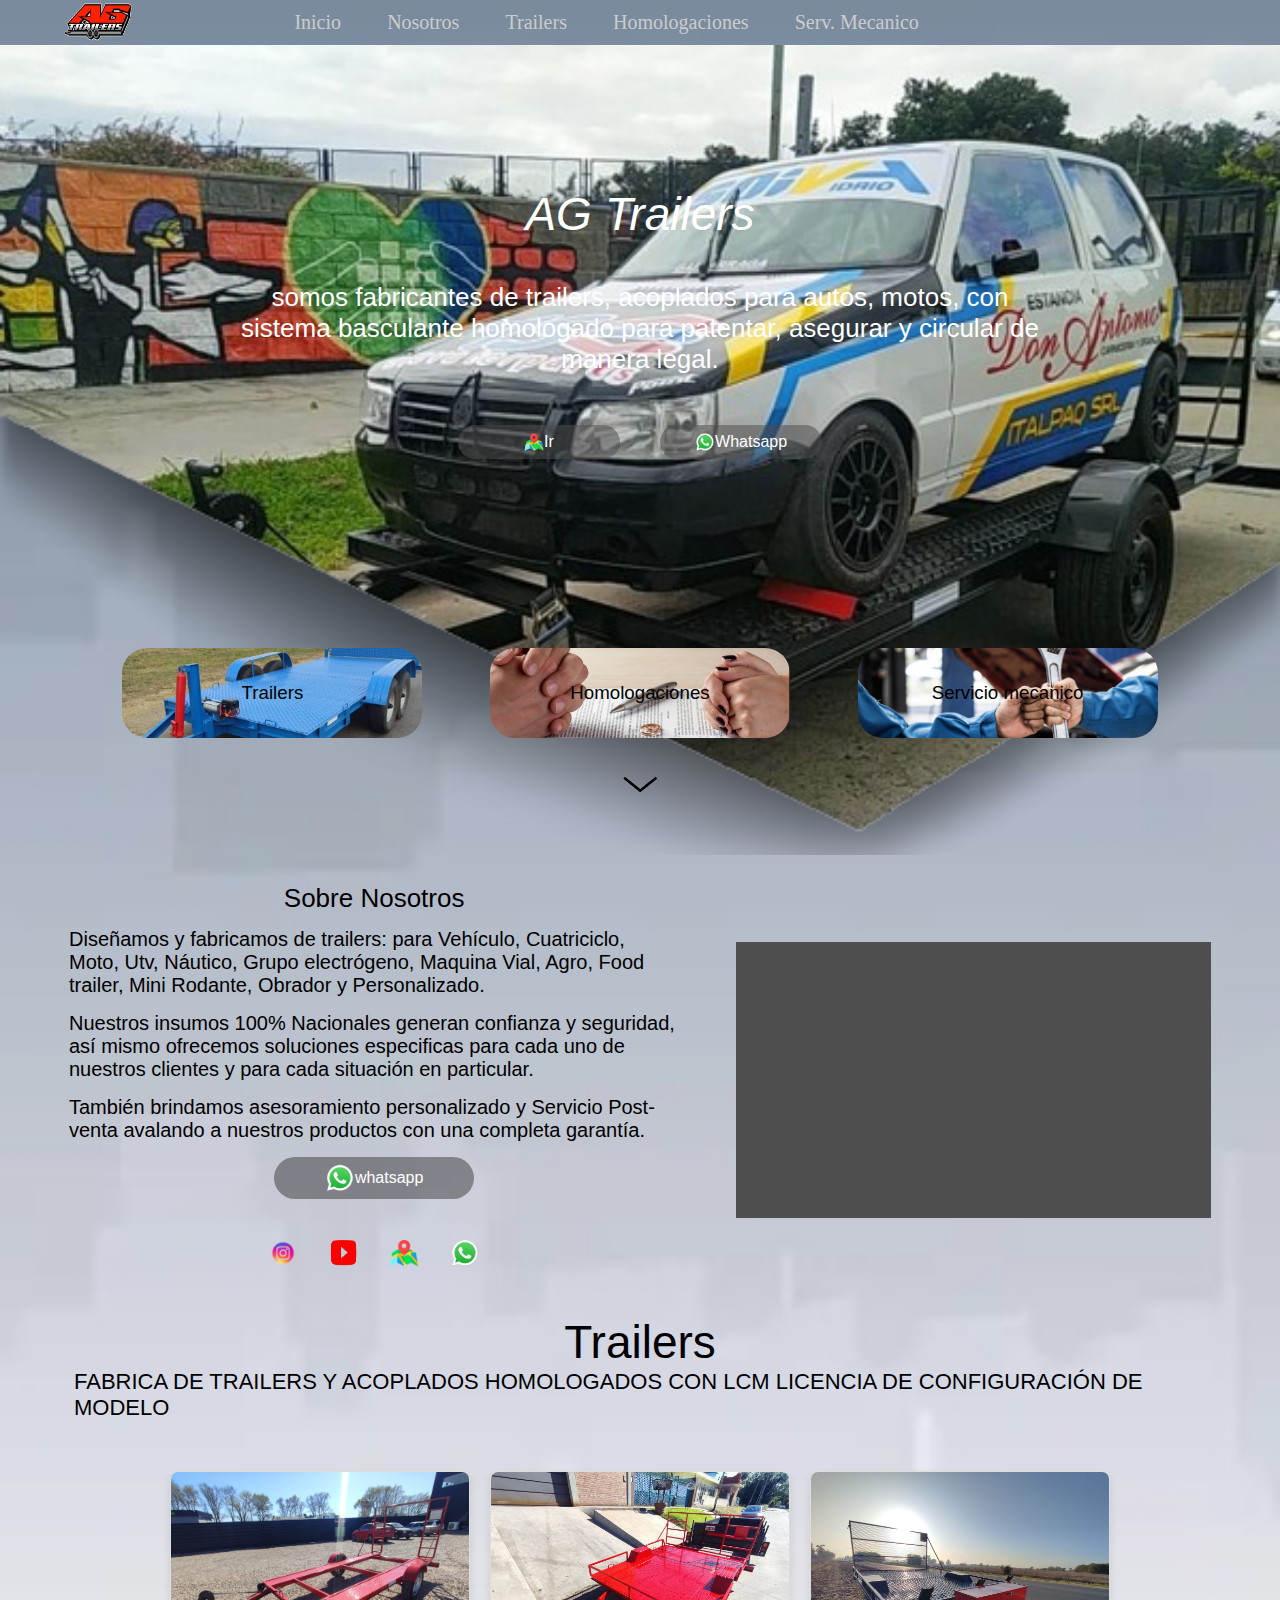
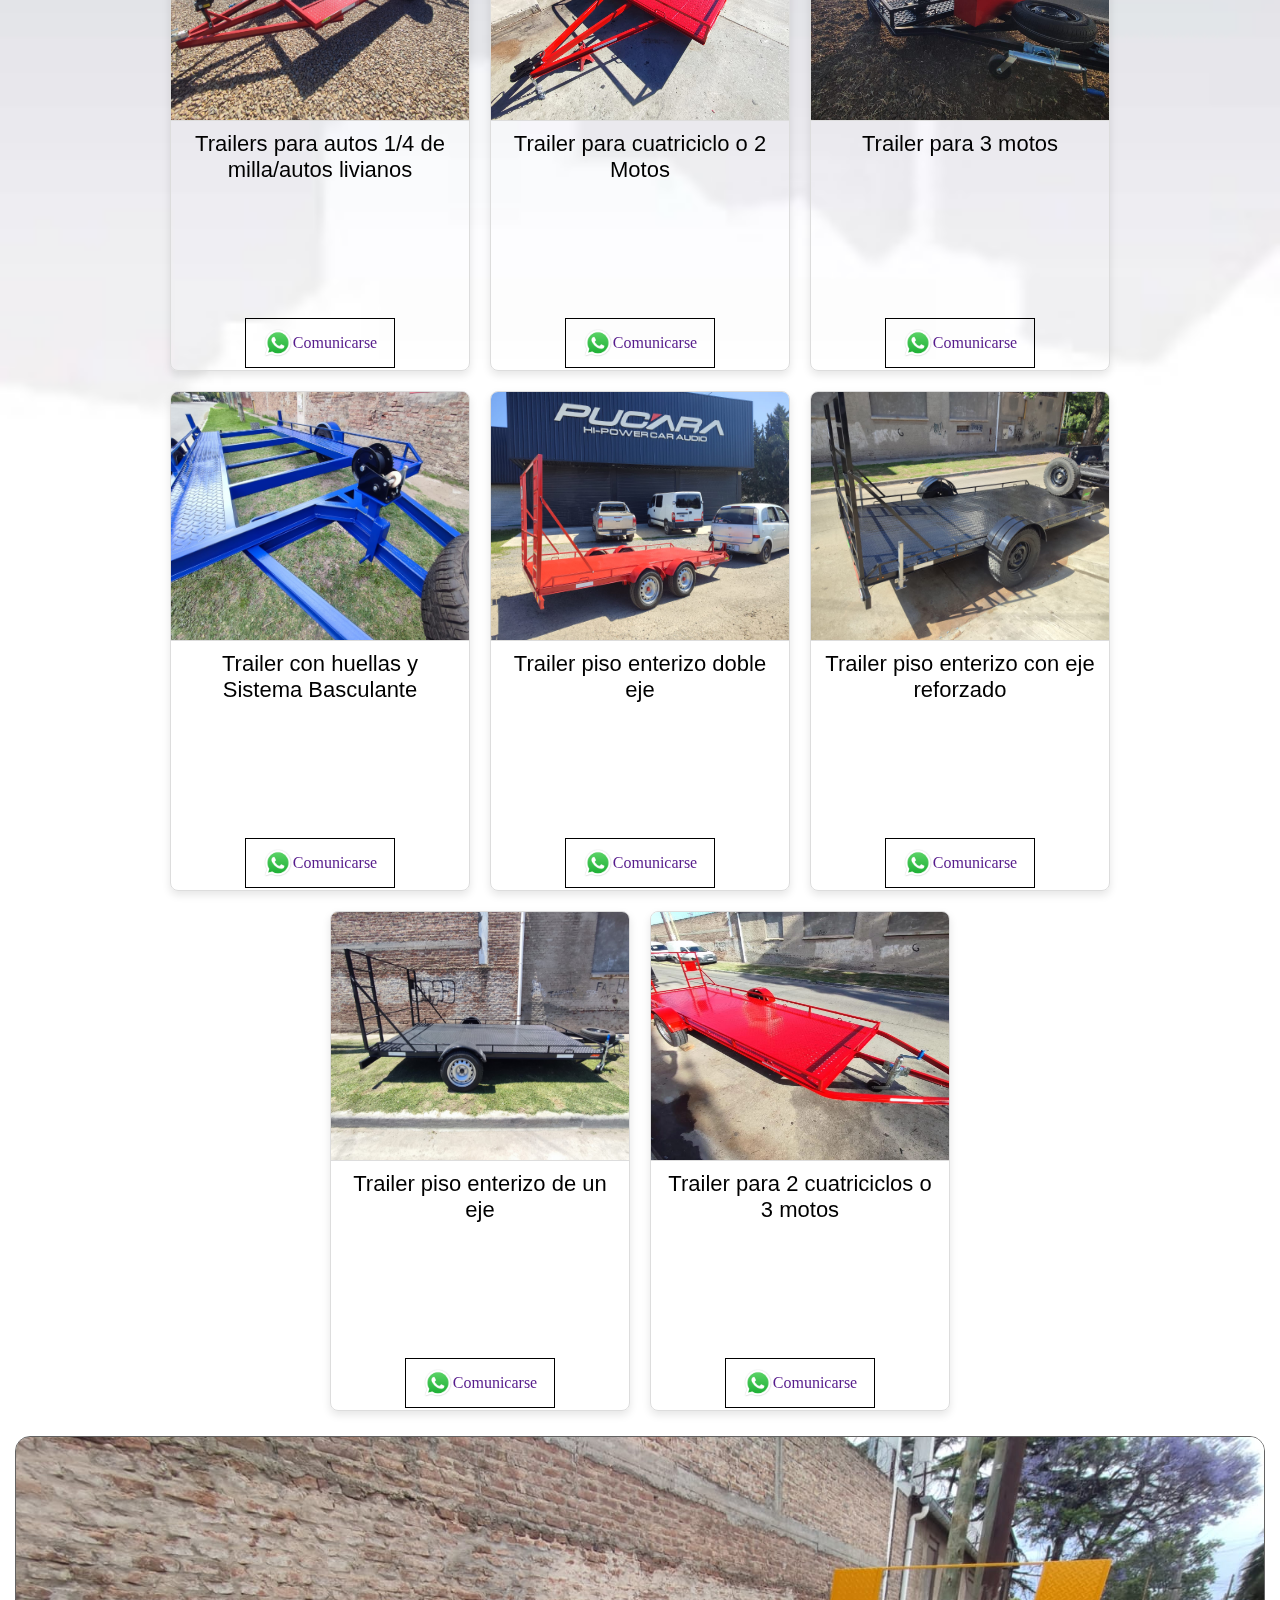
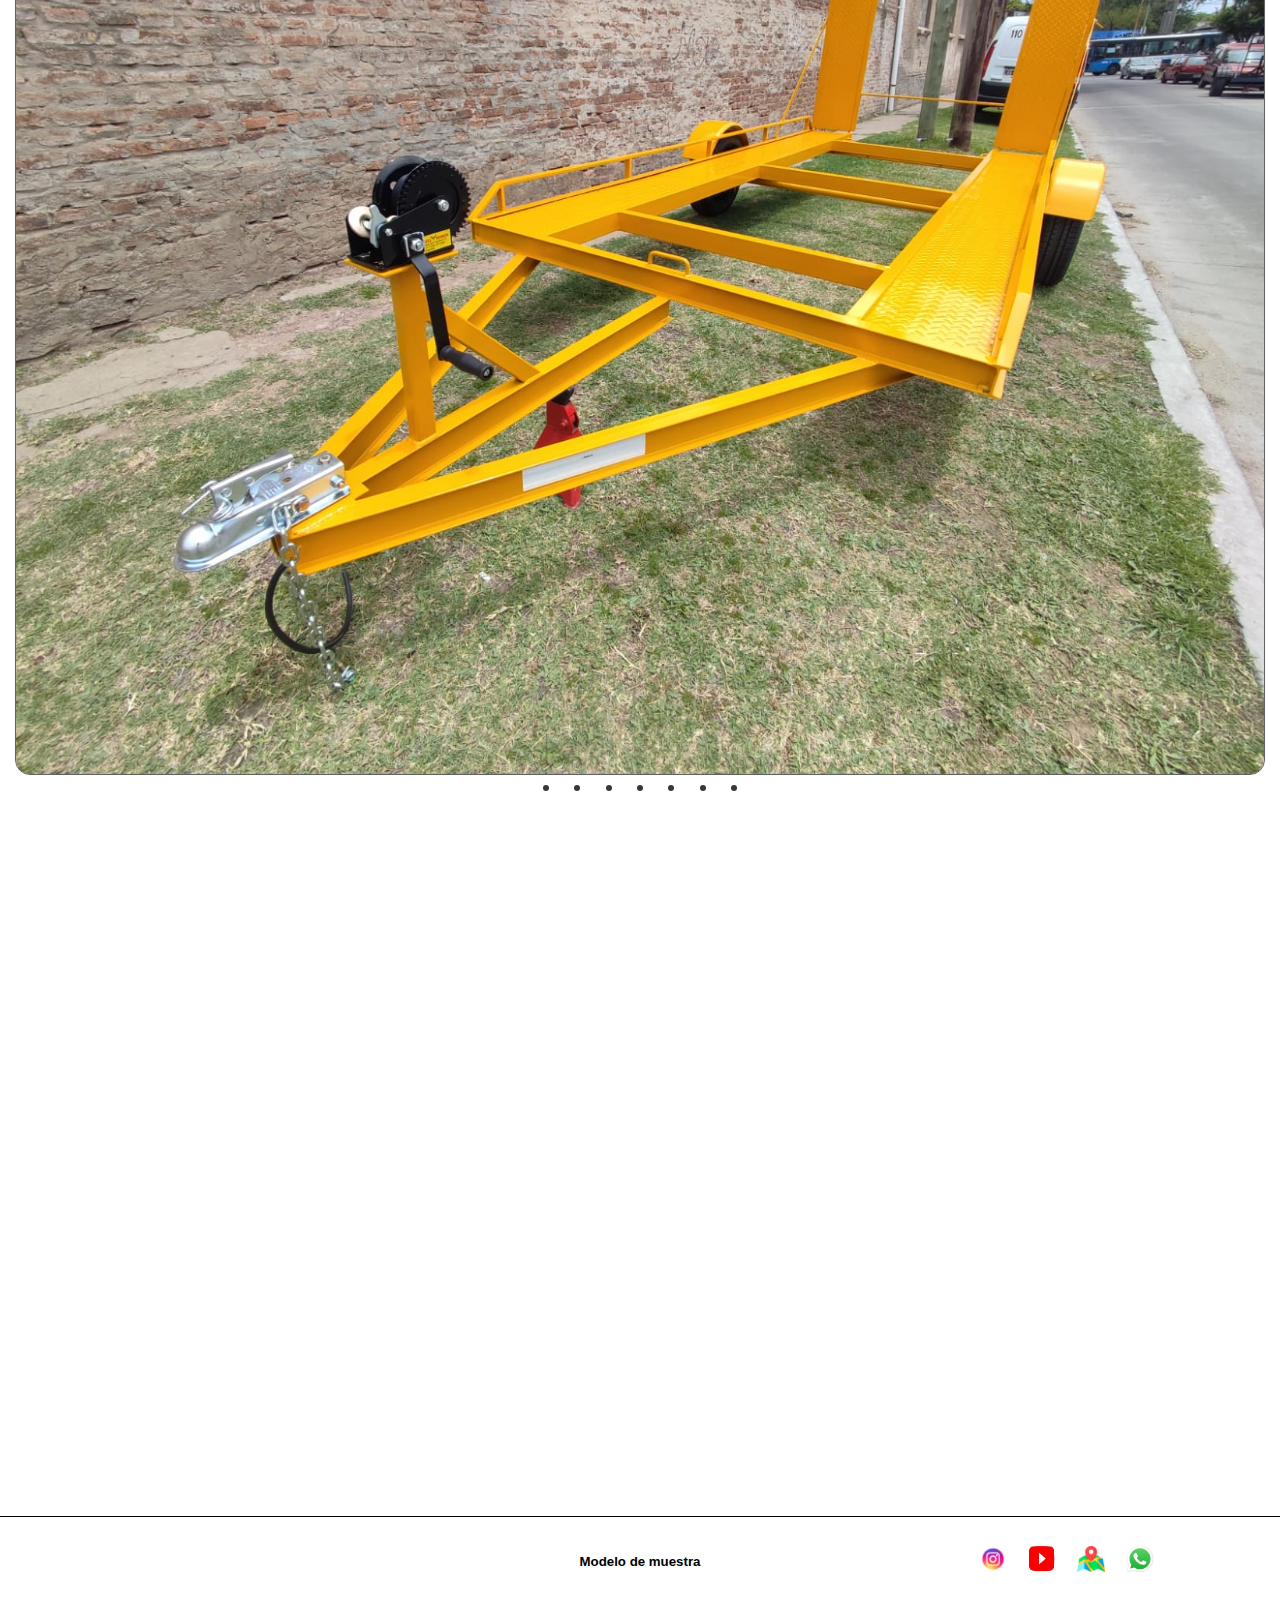
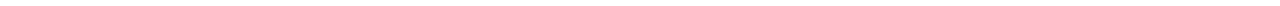
==== index.html @ 822be007 "version 1.5 listo para revision" ====
<!DOCTYPE html>
<html lang="es">
<head>
    <meta charset="UTF-8">
    <meta name="viewport" content="width=device-width, initial-scale=1.0">

    <link rel="stylesheet" href="./assets/css/style.css">
    <link rel="stylesheet" href="./assets/css/standar.css">
    <link rel="stylesheet" href="./assets/css/position.css">
    <link rel="stylesheet" href="./assets/css/fonts.css">
    <link rel="stylesheet" href="./assets/css/mq.css">
    <link rel="stylesheet" href="./assets/css/anim.css">
    <link rel="stylesheet" href="./assets/css/js.css">

    <link rel="shortcut icon" href="./assets/img/logo.png" type="image/x-icon">
    <title>AG Trailers | Inicio</title>
</head>
<body>
  <nav class="w90 h5vh -r -w -a-c -j-s-b">
    <a class="w5 h100" href="#"><img class="x70 y50" src="./assets/img/logo.png" alt=""></a>
    <ul class="w80 ff14 nav-links fx -c -a-c gap5 a768-r">
      <li><a class="c-g-m-c" href="#hero">Inicio</a></li>
      <li><a class="c-g-m-c" href="#nosotros">Nosotros</a></li>
      <li><a class="c-g-m-c" href="#Trailers">Trailers</a></li>
      <li><a class="c-g-m-c" href="#homologaciones">Homologaciones</a></li>
      <li><a class="c-g-m-c fil" href="#SMecanico">Serv. Mecanico</a></li>
    </ul>
    <div class="w10 h90 -c -j-c -a-c -a-c-c burger" onclick="toggleMenu()"></div>
  </nav>
  <header>
    <section id="hero" class="hero w100 h90vh fx -c -w -a-c j-s-a effHero">
      <div class="w80 h70 fx-bx -j-c-b">
        <div class="w80 h50 fx-bx gap5">
          <h1 class="w100 h20 fc ff40 roboto-medium-italic txtShadow" >AG Trailers</h1>
          <h2 class="w100 h50 fc ff20 -a-c fx montserrat txtShadow">somos fabricantes de trailers, acoplados para autos, motos, con sistema basculante homologado para patentar, asegurar y circular de manera legal.</h2>
          <div class="w100 h20 p5 fx -r -w -a-c -j-c gap5  montserrat">
            <a class="btnhero w20" href=""><img class="x20 y20" src="./assets/img/redes/maps.png" alt="google maps logo"><p class="dnone a768fx">Ir</p></a>
            <a class=" btnhero w20" href=""><img class="x20 y20" src="./assets/img/redes/WhatsApp.webp" alt="whatsapp logo"><p class="dnone a768fx">Whatsapp</p></a>
          </div>
        </div>
      </div>
      <div class="w90 h20 fx-cr dnone gap5 a768fx effHero">
        <a class="hc0 hc1 c-n" href="#Trailers"><h3 class="montserrat">Trailers</h3></a>
        <a class="hc0 hc2 c-n" href="#homologaciones"><h3 class="montserrat">Homologaciones</h3></a>
        <a class="hc0 hc3 c-n" href="#SMecanico"><h3 class="montserrat">Servicio mecanico</h3></a>
      </div>
      <div class="vMasCont">
        <a class="effInfintHero" href="#nosotros"><img src="./assets/img/arrow.png" alt="ver mas"></a>
      </div>
    </section>
    <section id="nosotros" class="w100 h50vh fx-bx ">
      <div class="w90 h90 p5 fx -c -a-c gap5 a768-r a768-a-c a768-j-c">
        <div class="txt w100 h100 fx -c -a-c -j-s-b a768w90">
          <div class="w100 h80 fx -c -j-s-b -a-c ">
            <div class="w100 h100 fx -c -j-s-b -a-c">
              <h4 class="montserrat fc ff20">Sobre Nosotros</h4>
              <p class="ff14 lato-regular">Diseñamos y fabricamos de trailers: para Vehículo, Cuatriciclo, Moto, Utv, Náutico, Grupo electrógeno, Maquina Vial, Agro, Food trailer, Mini Rodante, Obrador y Personalizado.</p>
              <p class="ff14 lato-regular">Nuestros insumos 100% Nacionales generan confianza y seguridad, así mismo ofrecemos soluciones especificas para cada uno de nuestros clientes y para cada situación en particular.</p>
              <p class="ff14 lato-regular">También brindamos asesoramiento personalizado y Servicio Post-venta avalando a nuestros productos con una completa garantía.</p>
              <a class="btn2 w100 p5" href=""><img class="icon" src="./assets/img/redes/WhatsApp.webp" alt="whatsapp logo"><p class="dnone a768fx">whatsapp</p></a>
            </div>
          </div>
          <div class="redes w100 h10 fx -a-i -j-c gap5 mt10">
            <a class="effTransition effZoom" href=""><img class="icon" src="./assets/img/redes/insta.png" alt="instagram logo"></a>
            <a class="effTransition effZoom" href=""><img class="icon" src="./assets/img/redes/youtube.png" alt="youtube logo"></a>
            <a class="effTransition effZoom" href=""><img class="icon" src="./assets/img/redes/maps.png" alt="google maps logo"></a>
            <a class="effTransition effZoom" href=""><img class="icon" src="./assets/img/redes/WhatsApp.webp" alt="whatsapp logo"></a>
          </div>
        </div>
        <div class="card w70 h40 a768h70">
          <div class="nosotrosCloudcardcontent">
            <div class="nosotrosCloudcardfront">
              <iframe src="https://www.google.com/maps/embed?pb=!1m18!1m12!1m3!1d3277.6655901590125!2d-58.29263882349716!3d-34.764015865982756!2m3!1f0!2f0!3f0!3m2!1i1024!2i768!4f13.1!3m3!1m2!1s0x95a32db18778af7b%3A0xf36aef86c538c275!2sAG-Trailers!5e0!3m2!1ses-419!2sar!4v1705203382066!5m2!1ses-419!2sar" width="400" height="300" style="border:0;" allowfullscreen="" loading="lazy" referrerpolicy="no-referrer-when-downgrade"></iframe>
            </div>
            <div class="nosotrosCloudcardback">
              <img class="nosotrosCloudcardfrontimg" src="./assets/img/nosotros/foto1.jpg" alt="">
            </div>
          </div>
        </div>
      </div>
    </section>
    <section id="Trailers" class="servicios">
      <div class="serviciosTitle">
        <h4 class="montserrat fontCenter ff40">Trailers</h4>
        <p class="ff16 lato-regular">FABRICA DE TRAILERS Y ACOPLADOS HOMOLOGADOS CON LCM LICENCIA DE CONFIGURACIÓN DE MODELO</p>
      </div>
      <div class="serviciosContCard">
        <!-- aca se renderizan las card por Js -->
      </div>
    </section>
    <section class="w100 fx-bx">
        <div class="carousel-container">
          <div id="carousel" class="carousel">
            <div class="carousel-item">
              <img class="bxShadow" src="./assets/img/servicios/cardLargas/b0.jpeg" alt="Imagen 0 autos livianos">
              <p>Autos livianos</p>
            </div>
            <div class="carousel-item">
              <img class="bxShadow" src="./assets/img/servicios/cardLargas/b1.jpeg" alt="Imagen 1 cuatriciclos">
              <p>Cuatriciclos</p>
            </div>
            <div class="carousel-item">
              <img class="bxShadow" src="./assets/img/servicios/cardLargas/b0.jpeg" alt="Imagen 2 motos">
              <p>Motos</p>
            </div>
            <div class="carousel-item">
              <img class="bxShadow" src="./assets/img/servicios/cardLargas/b1.jpeg" alt="Imagen 3 huellas con sistema basculante">
              <p>Huellas con sistema basculante</p>
            </div>
            <div class="carousel-item">
              <img class="bxShadow" src="./assets/img/servicios/cardLargas/b0.jpeg" alt="Imagen 4 piso enterizo de un eje">
              <p>Piso enterizo de un eje</p>
            </div>
            <div class="carousel-item">
              <img class="bxShadow" src="./assets/img/servicios/cardLargas/b1.jpeg" alt="Imagen 5 piso enterizo doble eje">
              <p>Piso enterizo doble eje</p>
            </div>
            <div class="carousel-item">
              <img class="bxShadow" src="./assets/img/servicios/cardLargas/b0.jpeg" alt="Imagen 6 piso enterizo con eje reforzado">
              <p>Piso enterizo con eje reforzado</p>
            </div>
          </div>
          <ul class="carousel-list">
            <li onclick="changeImage(0)"></li>
            <li onclick="changeImage(1)"></li>
            <li onclick="changeImage(2)"></li>
            <li onclick="changeImage(3)"></li>
            <li onclick="changeImage(4)"></li>
            <li onclick="changeImage(5)"></li>
            <li onclick="changeImage(6)"></li>
            <!-- Añade más elementos según sea necesario -->
          </ul>
        </div>
      </div>
    </section>
    <section id="homologaciones" class="w90 h40vh fx-bx">
    </section>
    <section id="SMecanico" class="w90 h40vh fx-bx">
    </section>
  </header>
  <footer class="w100 h10vh fx-bx">
    <div class="w30 h100">

    </div>
    <div class="w30 h100 fx-bx">
      <h5>Modelo de muestra</h5>
    </div>
    <div class="w30 h100 fx-bx">
      <div class="contRedes">
        <a class="effTransition effZoom" href=""><img class="icon" src="./assets/img/redes/insta.png" alt="instagram logo"></a>
        <a class="effTransition effZoom" href=""><img class="icon" src="./assets/img/redes/youtube.png" alt="youtube logo"></a>
        <a class="effTransition effZoom" href=""><img class="icon" src="./assets/img/redes/maps.png" alt="google maps logo"></a>
        <a class="effTransition effZoom" href=""><img class="icon" src="./assets/img/redes/WhatsApp.webp" alt="whatsapp logo"></a>
      </div>
    </div>
    
  </footer>
  <script src="./main.js" type="module"></script>
</body>
</html>
---- assets/css/style.css ----
* {
    margin: 0;
    padding: 0;
    box-sizing: border-box;
    text-decoration: none;
    list-style-type: none;
}
body{
  display: flex;
  flex-direction: column;
  flex-wrap: wrap;
  justify-content: center;
  align-items: center;

  background-image: url(../img/hero/background.jpg);
  background-repeat: no-repeat;
  background-size: cover;
  background-position: 50% 100%;
}
header{
  max-width: 1920px;
  width: 100%;
  height: 100%;
  display: flex;
  flex-direction: column;
  align-items: center;

  background-image: url(../img/hero/background.jpg);
  background-repeat: no-repeat;
  background-size: cover;
  background-position: 100% 50%;
}
main{
    width: 100%;
    max-width: 1920px;
    flex-direction: column;
    flex-wrap: wrap;
    justify-content: center;
    align-items: center;
    display: flex;
}
footer{
    width: 100%;
    height: 10vh;

    border-top: 1px solid black;
}
nav{
  display: flex;
  max-width: 1920px;
}
.nav-links {
  margin-left: 20px;
  list-style: none;

}
.nav-links a {
  text-decoration: none;
  transition: color 0.5s ease;
}
.nav-links a:hover {
  color: #333;
  transition: color 0.5s ease;
}
.burger {
  display: none;
  cursor: pointer;
  z-index: 5;
  
  background-image: url(../img/iconos/menu-icon.png);
  background-size: contain;
  background-repeat: no-repeat;
  background-position: 50% 50%;
}

/* Estilos para dispositivos pequeños (móviles) */
@media only screen and (max-width: 768px) {
  .nav-links {
    position: relative;
    top:5vh;
    display: none;
    flex-direction: column;
    align-items: center;
    justify-content: center;
    position: absolute;
    background-color: #4e4e4eb0;
    border-radius: 0px 0px 20px 20px;
  }
  .nav-links li{
    width: 100%;
    padding: 10px;
  }
  .burger{
    display: flex;
  }
}


/* seccion Hero */
.hero{
  width: 100%;
  height: 90vh;

  background-image: url(../img//hero/img0.png);
  background-repeat: no-repeat;
  background-size: cover;
  background-position: 50% 95%;
}
.heroA1img{
  width: 50%;
  height: 90%;
  animation: inleft 3s ease 0s 1 normal none;
}
.heroA1ContTxt{
  width: 50%;
  height: 80%;
  display: flex;
  flex-direction: column;
  justify-content: space-between;
  align-items: center;
  gap: 10%;

  animation: inright 3s ease 0s 1 normal none;
}


/* hero cards */

.heroCardCont{
  width: 100%;
  height: 15%;

  display: flex;
  flex-direction: row;
  flex-wrap: wrap;
  justify-content: center;
  align-items: center;
  gap: 5%;

  filter: drop-shadow(10px 5px 17px #4e4e4e);

  animation: hero 2s ease 0s 1 normal forwards;
}
.hc0{
  width: 300px;
  height: 90px;
  padding: 5px;
  margin: 5px;
  border-radius: 25px;

  display: flex;
  flex-direction: column;
  justify-content: center;
  align-items: center;

  transition: transform 1s ease;
}
.hc0:hover{
  transform: scale(1.2);
}
.hc1{
  background-image: url(../img/hero/hc0/hc1.png);
  background-repeat: no-repeat;
  background-size: cover;
  background-position: 60% 50%;
}
.hc2{
  background-image: url(../img/hero/hc0/hc2.png);
  background-repeat: no-repeat;
  background-size: cover;
  background-position: 60% 50%;
}
.hc3{
  background-image: url(../img/hero/hc0/hc3.png);
  background-repeat: no-repeat;
  background-size: cover;
  background-position: 50% 80%
}

/* div ver mas */

.vMasCont{
  width: 100%;
  
  display: flex;
  flex-direction:column;
  justify-content: center;
  align-items: center;
}
.vMasCont a{
  width: 100%;
  height: 100%;
  display: flex;
  flex-direction:column;
  justify-content: center;
  align-items: center;
}
.vMasCont img{
  width: 40px;
  height: 20px;
}

/* section Us */

.cloudAccion{
  width: 100%;
  height: 20%;
  margin-top: 1% ;
  display: flex;
  justify-content: center;
}
.nosotrosCloudcardfrontimg{
  width: 100%;
  height: 100%;
}
/* cloud cards */

.nosotrosCloudcardcontent {
  width: 100%;
  height: 100%;

  transition: transform 1s;
  transform-style: preserve-3d;
}
.nosotrosCloudcard:hover .nosotrosCloudcardcontent {
  transform: rotateY( 180deg ) ;
  transition: transform 0.5s;
}
.nosotrosCloudcardfront,.nosotrosCloudcardback {
  position: absolute;
  height: 100%;
  width: 100%;
  background: white;
  backface-visibility: hidden;
}
.nosotrosCloudcardfront{
  transform: rotateY( 0deg );
}
.nosotrosCloudcardback {
  transform: rotateY( 180deg );
  display: flex;
  justify-content: center;
}

iframe{
  width: 100%;
  height: 100%;
  background-color: #4e4e4e;
}

/* Redes */

.contRedes{
  width: 100%;
  display: flex;
  flex-direction: row;
  flex-wrap: wrap;
  justify-content: center;
  gap: 5%;
}
.icon{
  width: 30px;
  height: 30px;
}
/* Section Servicios */

.servicios {
  width: 90%;
  min-height: 90vh;
  padding: 10px;

  display: flex;
  flex-direction: column;
  flex-wrap: wrap;
  justify-content: center;
  gap: 5%;

}
.serviciosTitle{
  width: 100%;
  height: 10%;
  margin-bottom: 50px;
  display: flex;
  flex-direction: column;
  align-items: center;
}
.serviciosContCard{
  width: 100%;
  display: flex;
  flex-direction: row;
  flex-wrap: wrap;
  justify-content: center;
  gap: 20px;
}

/* Carousel */
.carrouselCont{
  width: 100%;
  height: 100%;

  display: flex;
}
.carousel-container {
  text-align: center;
  width: 100%;
  height: 100%;
  padding: 5px;
  border-radius: 25px;

  display: flex;
  flex-direction: column;
  flex-wrap: wrap;
  justify-content: space-between;
}
.carousel {
  width: 100%;
  height: 95%;
  overflow: hidden;
  display: flex;
  flex-direction: row;
  flex-wrap: wrap;
  justify-content: space-between;


  border-radius: 25px;
}
.carousel-item {
  width: 100%;
  height: 100%;
  padding: 10px;
  border-radius: 25px;
  display: none;
  flex-direction: column;
  justify-content: space-between;
}
.carousel-item img {
  width: 100%;
  height: 90%;
  border-radius: 15px;
  display: block;
  margin: auto;
}
.carousel-item p {
  display: none;
  width: 100%;
  height: 10%;
  padding: 10px;
  color: black;
}
.carousel-list {
  width: 100%;

  list-style: none;

  display: flex;
  flex-direction: row;
  flex-wrap: wrap;
  justify-content: center;
  gap: 2%;

  border-radius: 25px;
}
.carousel-list li {
  max-width: 25px;
  max-height: 25px;

  padding: 3px;
  cursor: pointer;
  color: white;
  border-radius: 10px;
  background-color: rgb(56, 55, 55);

  text-align: center;
}
.carousel-list li:hover {
  color: black;
  background-color: rgba(190, 233, 2, 0.747);
}

/* card homologaciones */

.homologacionesCont{
  border: 1px solid black;

  max-width: 300px;
  max-height: 600px;
  padding: 30px;
  border-radius: 25px;
}
.servicoMecanicoCont{
  border: 1px solid black;

  max-width: 300px;
  max-height: 600px;
  padding: 30px;
  border-radius: 25px;
}
---- assets/css/standar.css ----
:root {
    /* textos estandar */
    --h1font:'Arial', sans-serif;
    --h1color: rgb(255, 255, 255);

    --h2font: 'Arial', sans-serif;
    --h2color: rgb(255, 255, 255);

    --h3font: 'Arial', sans-serif;
    --h3color: black;

    --h4font: 'Arial', sans-serif;
    --h4color: black;

    --h5font: 'Arial', sans-serif;
    --h5color: black;

    --h6font: 'Arial', sans-serif;
    --h6color: black;

    --pfont: 'Arial', sans-serif;
    --p7color: black;

    /* btn hero */
    --herobtnmaxwhith:200px;
    --herobtnmaxheigh:50px;
    --herobtnbackgroundcolor: rgba(78, 78, 78, 0.521);
    --herobtnbordercolor:rgba(255, 0, 0, 0);

    --herobtnradius:25px;
    --herobtnfont:'Arial', sans-serif;
    --herobtnfontcolor:rgb(255, 255, 255);
    
    --herobtnHover: rgba(57, 245, 20, 0.734); 
    --herobtnradiushover:25px;
    --herobtnfontcolorhover:white;

    /* btn 2 */
    --btn2maxwhith: 200px;
    --btn2maxheigh: 50px;
    --btn2backgroundcolor: rgba(43, 43, 43, 0.459);
    --btn2bordercolor: rgba(94, 8, 8, 0);
    --btn2radius: 25px;
    --btn2font: 'Helvetica', sans-serif;
    --btn2fontcolor: white;
    --btn2Hover: rgba(22, 153, 18, 0.734);
    --btn2radiushover: 25px;
    --btn2fontcolorhover: rgb(7, 7, 7);
    --btn2bordercolorhover: rgba(255, 255, 255, 0);

    /* btn 3 */
    --btn3maxwhith: 180px;
    --btn3maxheigh: 40px;
    --btn3backgroundcolor: yellow;
    --btn3bordercolor: purple;
    --btn3radius: 30px;
    --btn3font: 'Georgia', serif;
    --btn3fontcolor: black;
    --btn3Hover: rgba(255, 255, 0, 0.734);
    --btn3radiushover: 10px;
    --btn3fontcolorhover: green;
    --btn3bordercolorhover: violet;

    /* btn Accion */
    --btnAccionmaxwhith: 180px;
    --btnAccionmaxheigh: 50px;
    --btnAccionbackgroundcolor: #ff6600;
    --btnAccionbordercolor: #cc3300;
    --btnAccionradius: 10px;
    --btnAccionfont: 'Arial', sans-serif;
    --btnAccionfontcolor: white;
    --btnAccionHover: #ff8533;
    --btnAccionradiushover: 8px;
    --btnAccionfontcolorhover: white;
}


/* tamaños en px de objetos */

.x10{width: 10px;}
.x20{width: 20px;}
.x30{width: 30px;}
.x40{width: 40px;}
.x50{width: 50px;}
.x60{width: 60px;}
.x70{width: 70px;}
.x80{width: 80px;}
.x90{width: 90px;}
.x100{width: 100px;}
.x150{width: 150px;}
.x200{width: 200px;}

.y10{height: 10px;}
.y20{height: 20px;}
.y30{height: 30px;}
.y40{height: 40px;}
.y50{height: 50px;}
.y60{height: 60px;}
.y70{height: 70px;}
.y80{height: 80px;}
.y90{height: 90px;}
.y100{height: 100px;}

/* btn hero */
.btnhero { max-width: var(--herobtnmaxwhith); max-height: var(--herobtnmaxheigh); background-color: var(--herobtnbackgroundcolor); border: 2px solid var(--herobtnbordercolor); border-radius: var(--herobtnradius); font-family: var(--herobtnfont); color: var(--herobtnfontcolor); display: flex; flex-direction: row; align-items: center; justify-content: center; padding: 5px; }
.btnhero:hover { background-color: var(--herobtnHover); border-radius: var(--herobtnradiushover); color: var(--herobtnfontcolorhover); }

/* btn 2 */
.btn2 { max-width: var(--btn2maxwhith); max-height: var(--btn2maxheigh); background-color: var(--btn2backgroundcolor); border: 1px solid var(--btn2bordercolor); border-radius: var(--btn2radius); font-family: var(--btn2font); color: var(--btn2fontcolor); display: flex; flex-direction: row; align-items: center; justify-content: center;padding: 5px; } 
.btn2:hover { background-color: var(--btn2Hover); border-radius: var(--btn2radiushover); color: var(--btn2fontcolorhover); border-color: var(--btn2bordercolorhover); }

/* btn 3 */
.btn3 { max-width: var(--btn3maxwhith); max-height: var(--btn3maxheigh); background-color: var(--btn3backgroundcolor); border: 1px solid var(--btn3bordercolor); border-radius: var(--btn3radius); font-family: var(--btn3font); color: var(--btn3fontcolor); display: flex; flex-direction: row; align-items: center; justify-content: center; } 
.btn3:hover { background-color: var(--btn3Hover); border-radius: var(--btn3radiushover); color: var(--btn3fontcolorhover); border-color: var(--btn3bordercolorhover); }

/* btn Accion */
.btnAccion { max-width: var(--btnAccionmaxwhith); max-height: var(--btnAccionmaxheigh); background-color: var(--btnAccionbackgroundcolor); border: 1px solid var(--btnAccionbordercolor); border-radius: var(--btnAccionradius); font-family: var(--btnAccionfont); color: var(--btnAccionfontcolor); display: flex; flex-direction: row; align-items: center; justify-content: center; } 
.btnAccion:hover { background-color: var(--btnAccionHover); border-radius: var(--btnAccionradiushover); color: var(--btnAccionfontcolorhover); }


/* Textos */
h1 { font-family: var(--h1font); color: var(--h1color); }
h2 { font-family: var(--h2font); color: var(--h2color); }
h3 { font-family: var(--h3font); color: var(--h3color); }
h4 { font-family: var(--h4font); color: var(--h4color); }
h5 { font-family: var(--h5font); color: var(--h5color); }
h6 { font-family: var(--h6font); color: var(--h6color); }
---- assets/css/position.css ----
/* Veremos que sale */

/* width ANCHO */
.w100{width:100%;}
.w90{width:90%;}
.w80{width:80%;}
.w70{width:70%;}
.w60{width:60%;}
.w50{width:50%;}
.w40{width:40%;}
.w30{width:30%;}
.w20{width:20%;}
.w10{width:10%;}
.w5{width: 5%;}

/* height ALTO % */
.h100{height:100%;}
.h90{height:90%;}
.h80{height:80%;}
.h70{height:70%;}
.h60{height:60%;}
.h50{height:50%;}
.h40{height:40%;}
.h30{height:30%;}
.h20{height:20%;}
.h10{height:10%;}

/* Alturas en viewport height (vh) */
.h100vh{height:100vh;}
.h90vh{height:90vh;}
.h80vh{height:80vh;}
.h70vh{height:70vh;}
.h60vh{height:60vh;}
.h50vh{height:50vh;}
.h40vh{height:40vh;}
.h30vh{height:30vh;}
.h20vh{height:20vh;}
.h10vh{height:10vh;}
.h5vh{height:5vh;}

.mt5{margin-top: 5px;}
.mt10{margin-top: 10px;}


/* Display Flex */
.fx { display: flex; }

/* tipos de caja */
.fx-cr { 
    display: flex;
    flex-direction: row;
    flex-wrap: wrap;
    justify-content: center;
    align-items: center;
    align-content: center;
    gap: 2%;}
.fx-bx{
    display: flex;
    flex-direction: column;
    flex-wrap: wrap;
    justify-content: center;
    align-items: center;}
/* Flex Direction */
.-r { flex-direction: row; }
.-r-r { flex-direction: row-reverse; }
.-c { flex-direction: column; }
.-c-r { flex-direction: column-reverse; }
/* Flex Wrap */
.-w { flex-wrap: wrap; }
.-w-n { flex-wrap: nowrap; }
.-w-r { flex-wrap: wrap-reverse; }
/* Justify Content */
.-j-s { justify-content: flex-start; }
.-j-e { justify-content: flex-end; }
.-j-c { justify-content: center; }
.-j-s-b { justify-content: space-between; }
.-j-s-a { justify-content: space-around; }
/* Align Items */
.-a-s { align-items: flex-start; }
.-a-e { align-items: flex-end; }
.-a-c { align-items: center; }
.-a-b { align-items: baseline; }
.-a-s { align-items: stretch; }
/* Align Content */
.-a-c-s { align-content: flex-start; }
.-a-c-e { align-content: flex-end; }
.-a-c-c { align-content: center; }
.-a-c-s-b { align-content: space-between; }
.-a-c-s-a { align-content: space-around; }
.-a-c-s { align-content: stretch; }

.gap1{ gap:1%;}
.gap5{ gap:5%;}
.gap10{ gap:10%;}

/* padding */

.p5{padding: 5px;}
.p10{padding: 10px;}
/*  */
---- assets/css/fonts.css ----
@import url('https://fonts.googleapis.com/css2?family=Open+Sans:wght@400;700&display=swap');
:root {
    --main-font: 'Arial', sans-serif;
    --heading-font: 'Helvetica', sans-serif;
}

/* posicionamiento */
.fi{text-align: left;}
.fc{text-align: center;}
.fd{text-align: right;}
.fj{text-align: justify;}

/* espaciado entre letras */
.le1{letter-spacing: 1px;}
.le2{letter-spacing: 2px;}
.le3{letter-spacing: 3px;}

.fil{text-wrap: nowrap;}

/* tamaños de letra */
.ff12 { font-size: 12px; }
.ff14 { font-size: 14px; }
.ff16 { font-size: 16px; }
.ff18 { font-size: 18px; }
.ff20 { font-size: 20px; }
.ff22 { font-size: 22px; }
.ff24 { font-size: 24px; }
.ff26 { font-size: 26px; }
.ff28 { font-size: 28px; }
.ff30 { font-size: 30px; }
.ff32 { font-size: 32px; }
.ff34 { font-size: 34px; }
.ff36 { font-size: 36px; }
.ff38 { font-size: 38px; }
.ff40 { font-size: 40px; }
.ff42 { font-size: 42px; }
.ff44 { font-size: 44px; }
.ff46 { font-size: 46px; }
.ff48 { font-size: 48px; }
.ff50 { font-size: 50px; }
.ff52 { font-size: 52px; }
.ff54 { font-size: 54px; }
.ff56 { font-size: 56px; }
.ff58 { font-size: 58px; }
.ff60 { font-size: 60px; }

/* Colores de texto */
.c-n { color: #000000; }                   /* Negro */
.c-n-i { color: #111111; }           /* Negro intenso */
.c-g-o { color: #222222; }             /* Gris oscuro */
.c-g { color: #333333; }                    /* Gris */
.c-g-m { color: #444444; }              /* Gris medio */
.c-g-c { color: #555555; }              /* Gris claro */
.c-g-m-c { color: #666666; }          /* Gris más claro */
.c-g-x-c{ color: #777777; }          /* Gris muy claro */
.c-g-s-c { color: #888888; }        /* Gris super claro */
.c-g-b { color: #999999; }             /* Casi blanco */
.c-g-c { color: #AAAAAA; }             /* Gris claro */
.c-g-x-c { color: #BBBBBB; }         /* Gris más claro */
.c-g-m-c { color: #CCCCCC; }         /* Gris muy claro */
.c-g-e-c { color: #DDDDDD; } /* Gris extremadamente claro */
.c-c-b{ color: #EEEEEE; }            /* Casi blanco */
.c-b { color: #FFFFFF; }                  /* Blanco */
.c-r { color: #FF0000; }                    /* Rojo */
.c-v { color: #00FF00; }                   /* Verde */
.c-a { color: #0000FF; }                    /* Azul */

/* animaciones de fonts */

.ff-c-t{transition: color 0.5s ease;}


/* Tipografias */

/* Montserrat */
@import url('https://fonts.googleapis.com/css2?family=Montserrat:wght@400;700&display=swap');

.montserrat {font-family: "Montserrat", sans-serif; font-weight: 400; font-style: normal;}
.montserrat-bold {font-family: "Montserrat", sans-serif; font-weight: 700; font-style: normal;}

/* Raleway */
@import url('https://fonts.googleapis.com/css2?family=Raleway:wght@400;700&display=swap');

.raleway {font-family: "Raleway", sans-serif; font-weight: 400; font-style: normal;}
.raleway-bold {font-family: "Raleway", sans-serif; font-weight: 700; font-style: normal;}

/* Pacifico */
@import url('https://fonts.googleapis.com/css2?family=Pacifico&display=swap');

.pacifico {font-family: "Pacifico", cursive; font-weight: 400; font-style: normal;}

/* Dancing Script */
@import url('https://fonts.googleapis.com/css2?family=Dancing+Script&display=swap');

.dancing-script {font-family: "Dancing Script", cursive; font-weight: 400; font-style: normal;}

/* Ubuntu */
@import url('https://fonts.googleapis.com/css2?family=Ubuntu:wght@400;700&display=swap');

.ubuntu {font-family: "Ubuntu", sans-serif; font-weight: 400; font-style: normal;}
.ubuntu-bold {font-family: "Ubuntu", sans-serif; font-weight: 700; font-style: normal;}

/* Roboto */
@import url('https://fonts.googleapis.com/css2?family=Roboto:ital,wght@0,100;0,300;0,400;0,500;0,700;0,900;1,100;1,300;1,400;1,500;1,700;1,900&display=swap');

.roboto-thin {font-family: "Roboto", sans-serif; font-weight: 100; font-style: normal;}
.roboto-thin-italic {font-family: "Roboto", sans-serif; font-weight: 100; font-style: italic;}
.roboto-light {font-family: "Roboto", sans-serif; font-weight: 300; font-style: normal;}
.roboto-light-italic {font-family: "Roboto", sans-serif; font-weight: 300; font-style: italic;}
.roboto-regular {font-family: "Roboto", sans-serif; font-weight: 400; font-style: normal;}
.roboto-regular-italic {font-family: "Roboto", sans-serif; font-weight: 400; font-style: italic;}
.roboto-medium {font-family: "Roboto", sans-serif; font-weight: 500; font-style: normal;}
.roboto-medium-italic {font-family: "Roboto", sans-serif; font-weight: 500; font-style: italic;}
.roboto-bold {font-family: "Roboto", sans-serif; font-weight: 700; font-style: normal;}
.roboto-bold-italic {font-family: "Roboto", sans-serif; font-weight: 700; font-style: italic;}
.roboto-black {font-family: "Roboto", sans-serif; font-weight: 900; font-style: normal;}

/* Lato */
@import url('https://fonts.googleapis.com/css2?family=Lato:ital,wght@0,100;0,300;0,400;0,700;0,900;1,100;1,300;1,400;1,700;1,900&family=Montserrat:ital@0;1&family=Roboto:ital,wght@0,100;0,300;0,400;0,500;0,700;0,900;1,100;1,300;1,400;1,500;1,700;1,900&display=swap');

.roboto-black-italic {font-family: "Roboto", sans-serif; font-weight: 900; font-style: italic;}
.lato-thin {font-family: "Lato", sans-serif; font-weight: 100; font-style: normal;}
.lato-thin-italic {font-family: "Lato", sans-serif; font-weight: 100; font-style: italic;}
.lato-light {font-family: "Lato", sans-serif; font-weight: 300; font-style: normal;}
.lato-light-italic {font-family: "Lato", sans-serif; font-weight: 300; font-style: italic;}
.lato-regular {font-family: "Lato", sans-serif; font-weight: 400; font-style: normal;}
.lato-regular-italic {font-family: "Lato", sans-serif; font-weight: 400; font-style: italic;}
.lato-bold {font-family: "Lato", sans-serif; font-weight: 700; font-style: normal;}
.lato-bold-italic {font-family: "Lato", sans-serif; font-weight: 700; font-style: italic;}
.lato-black {font-family: "Lato", sans-serif; font-weight: 900; font-style: normal;}
.lato-black-italic {font-family: "Lato", sans-serif; font-weight: 900; font-style: italic;}

/* Open Sans */
@import url('https://fonts.googleapis.com/css2?family=Open+Sans:wght@400;700&display=swap');
.open-sans {font-family: "Open Sans", sans-serif; font-weight: 400; font-style: normal;}
.open-sans-bold {font-family: "Open Sans", sans-serif; font-weight: 700; font-style: normal;}

/* Playfair Display */
@import url('https://fonts.googleapis.com/css2?family=Playfair+Display:wght@400;700&display=swap');
.playfair {font-family: "Playfair Display", serif; font-weight: 400; font-style: normal;}
.playfair-bold {font-family: "Playfair Display", serif; font-weight: 700; font-style: normal;}

/* Source Sans Pro */
@import url('https://fonts.googleapis.com/css2?family=Source+Sans+Pro:wght@400;700&display=swap');
.source-sans {font-family: "Source Sans Pro", sans-serif; font-weight: 400; font-style: normal;}
.source-sans-bold {font-family: "Source Sans Pro", sans-serif; font-weight: 700; font-style: normal;}

/* Crimson Text */
@import url('https://fonts.googleapis.com/css2?family=Crimson+Text:wght@400;700&display=swap');
.crimson-text {font-family: "Crimson Text", serif; font-weight: 400; font-style: normal;}
.crimson-text-bold {font-family: "Crimson Text", serif; font-weight: 700; font-style: normal;}


/* MediaQueries Automaticas */

/* Tamaño de fuentes */

@media screen and (min-width: 768px) {
    .ff12 { font-size: 14px; }
    .ff14 { font-size: 16px; }
    .ff16 { font-size: 18px; }
    .ff18 { font-size: 20px; }
    .ff20 { font-size: 22px; }
    .ff22 { font-size: 24px; }
    .ff24 { font-size: 26px; }
    .ff26 { font-size: 28px; }
    .ff28 { font-size: 30px; }
    .ff30 { font-size: 32px; }
    .ff32 { font-size: 34px; }
    .ff34 { font-size: 36px; }
    .ff36 { font-size: 38px; }
    .ff38 { font-size: 40px; }
    .ff40 { font-size: 42px; }
    .ff42 { font-size: 44px; }
    .ff44 { font-size: 46px; }
    .ff46 { font-size: 48px; }
    .ff48 { font-size: 50px; }
    .ff50 { font-size: 52px; }
    .ff52 { font-size: 54px; }
    .ff54 { font-size: 56px; }
    .ff56 { font-size: 58px; }
    .ff58 { font-size: 60px; }
    .ff60 { font-size: 62px; }
    /* Agrega más ajustes de tamaño de letra según sea necesario */
}
@media screen and (min-width: 1024px) {
    .ff12 { font-size: 16px; }
    .ff14 { font-size: 18px; }
    .ff16 { font-size: 20px; }
    .ff18 { font-size: 22px; }
    .ff20 { font-size: 24px; }
    .ff22 { font-size: 26px; }
    .ff24 { font-size: 28px; }
    .ff26 { font-size: 30px; }
    .ff28 { font-size: 32px; }
    .ff30 { font-size: 34px; }
    .ff32 { font-size: 36px; }
    .ff34 { font-size: 38px; }
    .ff36 { font-size: 40px; }
    .ff38 { font-size: 42px; }
    .ff40 { font-size: 44px; }
    .ff42 { font-size: 46px; }
    .ff44 { font-size: 48px; }
    .ff46 { font-size: 50px; }
    .ff48 { font-size: 52px; }
    .ff50 { font-size: 54px; }
    .ff52 { font-size: 56px; }
    .ff54 { font-size: 58px; }
    .ff56 { font-size: 60px; }
    .ff58 { font-size: 62px; }
    .ff60 { font-size: 64px; }
    /* Agrega más ajustes de tamaño de letra según sea necesario */
}
@media screen and (min-width: 1200px) {
    .ff12 { font-size: 18px; }
    .ff14 { font-size: 20px; }
    .ff16 { font-size: 22px; }
    .ff18 { font-size: 24px; }
    .ff20 { font-size: 26px; }
    .ff22 { font-size: 28px; }
    .ff24 { font-size: 30px; }
    .ff26 { font-size: 32px; }
    .ff28 { font-size: 34px; }
    .ff30 { font-size: 36px; }
    .ff32 { font-size: 38px; }
    .ff34 { font-size: 40px; }
    .ff36 { font-size: 42px; }
    .ff38 { font-size: 44px; }
    .ff40 { font-size: 46px; }
    .ff42 { font-size: 48px; }
    .ff44 { font-size: 50px; }
    .ff46 { font-size: 52px; }
    .ff48 { font-size: 54px; }
    .ff50 { font-size: 56px; }
    .ff52 { font-size: 58px; }
    .ff54 { font-size: 60px; }
    .ff56 { font-size: 62px; }
    .ff58 { font-size: 64px; }
    .ff60 { font-size: 66px; }
    /* Agrega más ajustes de tamaño de letra según sea necesario */
}
@media screen and (min-width: 1400px) {
    .ff12 { font-size: 20px; }
    .ff14 { font-size: 22px; }
    .ff16 { font-size: 24px; }
    .ff18 { font-size: 26px; }
    .ff20 { font-size: 28px; }
    .ff22 { font-size: 30px; }
    .ff24 { font-size: 32px; }
    .ff26 { font-size: 34px; }
    .ff28 { font-size: 36px; }
    .ff30 { font-size: 38px; }
    .ff32 { font-size: 40px; }
    .ff34 { font-size: 42px; }
    .ff36 { font-size: 44px; }
    .ff38 { font-size: 46px; }
    .ff40 { font-size: 48px; }
    .ff42 { font-size: 50px; }
    .ff44 { font-size: 52px; }
    .ff46 { font-size: 54px; }
    .ff48 { font-size: 56px; }
    .ff50 { font-size: 58px; }
    .ff52 { font-size: 60px; }
    .ff54 { font-size: 62px; }
    .ff56 { font-size: 64px; }
    .ff58 { font-size: 66px; }
    .ff60 { font-size: 68px; }
    /* Agrega más ajustes de tamaño de letra según sea necesario */
}
---- assets/css/mq.css ----
/* MediaQueries */
.dnone{display: none;}

/* Desde la pantalla mas chica hasta esta */
@media screen and (min-width: 320px) {
    /* width ANCHO */
    .a320w100{width:100%;}
    .a320w90{width:90%;}
    .a320w80{width:80%;}
    .a320w70{width:70%;}
    .a320w60{width:60%;}
    .a320w50{width:50%;}
    .a320w40{width:40%;}
    .a320w30{width:30%;}
    .a320w20{width:20%;}
    .a320w10{width:10%;}
    .a320w5{width: 5%;}

    /* height ALTO % */
    .a320h100{height:100%;}
    .a320h90{height:90%;}
    .a320h80{height:80%;}
    .a320h70{height:70%;}
    .a320h60{height:60%;}
    .a320h50{height:50%;}
    .a320h40{height:40%;}
    .a320h30{height:30%;}
    .a320h20{height:20%;}
    .a320h10{height:10%;}

    /* Alturas en viewport height (vh) */
    .a320h100vh{height:100vh;}
    .a320h90vh{height:90vh;}
    .a320h80vh{height:80vh;}
    .a320h70vh{height:70vh;}
    .a320h60vh{height:60vh;}
    .a320h50vh{height:50vh;}
    .a320h40vh{height:40vh;}
    .a320h30vh{height:30vh;}
    .a320h20vh{height:20vh;}
    .a320h10vh{height:10vh;}
    .a320h5vh{height:5vh;}

    /* flex Box */
    
    /* Display Flex */
    .a320fx { display: flex; }

    /* tipos de caja */
    .a320fx-cr { 
        display: flex;
        flex-direction: row;
        flex-wrap: wrap;
        justify-content: center;
        align-items: center;
        align-content: center;
        gap: 2%;
    }
    .a320fx-bx {
        display: flex;
        flex-direction: column;
        flex-wrap: wrap;
        justify-content: center;
        align-items: center;
    }

    /* Flex Direction */
    .a320-r { flex-direction: row; }
    .a320-r-r { flex-direction: row-reverse; }
    .a320-c { flex-direction: column; }
    .a320-c-r { flex-direction: column-reverse; }
    
    /* Flex Wrap */
    .a320-w { flex-wrap: wrap; }
    .a320-w-n { flex-wrap: nowrap; }
    .a320-w-r { flex-wrap: wrap-reverse; }
    
    /* Justify Content */
    .a320-j-s { justify-content: flex-start; }
    .a320-j-e { justify-content: flex-end; }
    .a320-j-c { justify-content: center; }
    .a320-j-s-b { justify-content: space-between; }
    .a320-j-s-a { justify-content: space-around; }
    
    /* Align Items */
    .a320-a-s { align-items: flex-start; }
    .a320-a-e { align-items: flex-end; }
    .a320-a-c { align-items: center; }
    .a320-a-b { align-items: baseline; }
    .a320-a-s { align-items: stretch; }
    
    /* Align Content */
    .a320-a-c-s { align-content: flex-start; }
    .a320-a-c-e { align-content: flex-end; }
    .a320-a-c-c { align-content: center; }
    .a320-a-c-s-b { align-content: space-between; }
    .a320-a-c-s-a { align-content: space-around; }
    .a320-a-c-s { align-content: stretch; }
}
@media screen and (min-width: 768px) {
    /* width ANCHO */
    .a768w100{width:100%;}
    .a768w90{width:90%;}
    .a768w80{width:80%;}
    .a768w70{width:70%;}
    .a768w60{width:60%;}
    .a768w50{width:50%;}
    .a768w40{width:40%;}
    .a768w30{width:30%;}
    .a768w20{width:20%;}
    .a768w10{width:10%;}
    .a768w5{width: 5%;}

    /* height ALTO % */
    .a768h100{height:100%;}
    .a768h90{height:90%;}
    .a768h80{height:80%;}
    .a768h70{height:70%;}
    .a768h60{height:60%;}
    .a768h50{height:50%;}
    .a768h40{height:40%;}
    .a768h30{height:30%;}
    .a768h20{height:20%;}
    .a768h10{height:10%;}

    /* Alturas en viewport height (vh) */
    .a768h100vh{height:100vh;}
    .a768h90vh{height:90vh;}
    .a768h80vh{height:80vh;}
    .a768h70vh{height:70vh;}
    .a768h60vh{height:60vh;}
    .a768h50vh{height:50vh;}
    .a768h40vh{height:40vh;}
    .a768h30vh{height:30vh;}
    .a768h20vh{height:20vh;}
    .a768h10vh{height:10vh;}
    .a768h5vh{height:5vh;}

    /* flex Box */
    
    /* Display Flex */
    .a768fx { display: flex; }

    /* tipos de caja */
    .a768fx-cr { 
        display: flex;
        flex-direction: row;
        flex-wrap: wrap;
        justify-content: center;
        align-items: center;
        align-content: center;
        gap: 2%;
    }
    .a768fx-bx {
        display: flex;
        flex-direction: column;
        flex-wrap: wrap;
        justify-content: center;
        align-items: center;
    }

    /* Flex Direction */
    .a768-r { flex-direction: row; }
    .a768-r-r { flex-direction: row-reverse; }
    .a768-c { flex-direction: column; }
    .a768-c-r { flex-direction: column-reverse; }
    
    /* Flex Wrap */
    .a768-w { flex-wrap: wrap; }
    .a768-w-n { flex-wrap: nowrap; }
    .a768-w-r { flex-wrap: wrap-reverse; }
    
    /* Justify Content */
    .a768-j-s { justify-content: flex-start; }
    .a768-j-e { justify-content: flex-end; }
    .a768-j-c { justify-content: center; }
    .a768-j-s-b { justify-content: space-between; }
    .a768-j-s-a { justify-content: space-around; }
    
    /* Align Items */
    .a768-a-s { align-items: flex-start; }
    .a768-a-e { align-items: flex-end; }
    .a768-a-c { align-items: center; }
    .a768-a-b { align-items: baseline; }
    .a768-a-s { align-items: stretch; }
    
    /* Align Content */
    .a768-a-c-s { align-content: flex-start; }
    .a768-a-c-e { align-content: flex-end; }
    .a768-a-c-c { align-content: center; }
    .a768-a-c-s-b { align-content: space-between; }
    .a768-a-c-s-a { align-content: space-around; }
    .a768-a-c-s { align-content: stretch; }
}
@media screen and (min-width: 1024px) {
    /* width ANCHO */
    .a1024w100{width:100%;}
    .a1024w90{width:90%;}
    .a1024w80{width:80%;}
    .a1024w70{width:70%;}
    .a1024w60{width:60%;}
    .a1024w50{width:50%;}
    .a1024w40{width:40%;}
    .a1024w30{width:30%;}
    .a1024w20{width:20%;}
    .a1024w10{width:10%;}
    .a1024w5{width: 5%;}

    /* height ALTO % */
    .a1024h100{height:100%;}
    .a1024h90{height:90%;}
    .a1024h80{height:80%;}
    .a1024h70{height:70%;}
    .a1024h60{height:60%;}
    .a1024h50{height:50%;}
    .a1024h40{height:40%;}
    .a1024h30{height:30%;}
    .a1024h20{height:20%;}
    .a1024h10{height:10%;}

    /* Alturas en viewport height (vh) */
    .a1024h100vh{height:100vh;}
    .a1024h90vh{height:90vh;}
    .a1024h80vh{height:80vh;}
    .a1024h70vh{height:70vh;}
    .a1024h60vh{height:60vh;}
    .a1024h50vh{height:50vh;}
    .a1024h40vh{height:40vh;}
    .a1024h30vh{height:30vh;}
    .a1024h20vh{height:20vh;}
    .a1024h10vh{height:10vh;}
    .a1024h5vh{height:5vh;}

    /* flex Box */
    
    /* Display Flex */
    .a1024fx { display: flex; }

    /* tipos de caja */
    .a1024fx-cr { 
        display: flex;
        flex-direction: row;
        flex-wrap: wrap;
        justify-content: center;
        align-items: center;
        align-content: center;
        gap: 2%;
    }
    .a1024fx-bx {
        display: flex;
        flex-direction: column;
        flex-wrap: wrap;
        justify-content: center;
        align-items: center;
    }

    /* Flex Direction */
    .a1024-r { flex-direction: row; }
    .a1024-r-r { flex-direction: row-reverse; }
    .a1024-c { flex-direction: column; }
    .a1024-c-r { flex-direction: column-reverse; }
    
    /* Flex Wrap */
    .a1024-w { flex-wrap: wrap; }
    .a1024-w-n { flex-wrap: nowrap; }
    .a1024-w-r { flex-wrap: wrap-reverse; }
    
    /* Justify Content */
    .a1024-j-s { justify-content: flex-start; }
    .a1024-j-e { justify-content: flex-end; }
    .a1024-j-c { justify-content: center; }
    .a1024-j-s-b { justify-content: space-between; }
    .a1024-j-s-a { justify-content: space-around; }
    
    /* Align Items */
    .a1024-a-s { align-items: flex-start; }
    .a1024-a-e { align-items: flex-end; }
    .a1024-a-c { align-items: center; }
    .a1024-a-b { align-items: baseline; }
    .a1024-a-s { align-items: stretch; }
    
    /* Align Content */
    .a1024-a-c-s { align-content: flex-start; }
    .a1024-a-c-e { align-content: flex-end; }
    .a1024-a-c-c { align-content: center; }
    .a1024-a-c-s-b { align-content: space-between; }
    .a1024-a-c-s-a { align-content: space-around; }
    .a1024-a-c-s { align-content: stretch; }
}
@media screen and (min-width: 1200px) {
    /* width ANCHO */
    .a1200w100{width:100%;}
    .a1200w90{width:90%;}
    .a1200w80{width:80%;}
    .a1200w70{width:70%;}
    .a1200w60{width:60%;}
    .a1200w50{width:50%;}
    .a1200w40{width:40%;}
    .a1200w30{width:30%;}
    .a1200w20{width:20%;}
    .a1200w10{width:10%;}
    .a1200w5{width: 5%;}

    /* height ALTO % */
    .a1200h100{height:100%;}
    .a1200h90{height:90%;}
    .a1200h80{height:80%;}
    .a1200h70{height:70%;}
    .a1200h60{height:60%;}
    .a1200h50{height:50%;}
    .a1200h40{height:40%;}
    .a1200h30{height:30%;}
    .a1200h20{height:20%;}
    .a1200h10{height:10%;}

    /* Alturas en viewport height (vh) */
    .a1200h100vh{height:100vh;}
    .a1200h90vh{height:90vh;}
    .a1200h80vh{height:80vh;}
    .a1200h70vh{height:70vh;}
    .a1200h60vh{height:60vh;}
    .a1200h50vh{height:50vh;}
    .a1200h40vh{height:40vh;}
    .a1200h30vh{height:30vh;}
    .a1200h20vh{height:20vh;}
    .a1200h10vh{height:10vh;}
    .a1200h5vh{height:5vh;}

    /* flex Box */
    
    /* Display Flex */
    .a1200fx { display: flex; }

    /* tipos de caja */
    .a1200fx-cr { 
        display: flex;
        flex-direction: row;
        flex-wrap: wrap;
        justify-content: center;
        align-items: center;
        align-content: center;
        gap: 2%;
    }
    .a1200fx-bx {
        display: flex;
        flex-direction: column;
        flex-wrap: wrap;
        justify-content: center;
        align-items: center;
    }

    /* Flex Direction */
    .a1200-r { flex-direction: row; }
    .a1200-r-r { flex-direction: row-reverse; }
    .a1200-c { flex-direction: column; }
    .a1200-c-r { flex-direction: column-reverse; }
    
    /* Flex Wrap */
    .a1200-w { flex-wrap: wrap; }
    .a1200-w-n { flex-wrap: nowrap; }
    .a1200-w-r { flex-wrap: wrap-reverse; }
    
    /* Justify Content */
    .a1200-j-s { justify-content: flex-start; }
    .a1200-j-e { justify-content: flex-end; }
    .a1200-j-c { justify-content: center; }
    .a1200-j-s-b { justify-content: space-between; }
    .a1200-j-s-a { justify-content: space-around; }
    
    /* Align Items */
    .a1200-a-s { align-items: flex-start; }
    .a1200-a-e { align-items: flex-end; }
    .a1200-a-c { align-items: center; }
    .a1200-a-b { align-items: baseline; }
    .a1200-a-s { align-items: stretch; }
    
    /* Align Content */
    .a1200-a-c-s { align-content: flex-start; }
    .a1200-a-c-e { align-content: flex-end; }
    .a1200-a-c-c { align-content: center; }
    .a1200-a-c-s-b { align-content: space-between; }
    .a1200-a-c-s-a { align-content: space-around; }
    .a1200-a-c-s { align-content: stretch; }
}
@media screen and (min-width: 1400px) {
    /* width ANCHO */
    .a1400w100{width:100%;}
    .a1400w90{width:90%;}
    .a1400w80{width:80%;}
    .a1400w70{width:70%;}
    .a1400w60{width:60%;}
    .a1400w50{width:50%;}
    .a1400w40{width:40%;}
    .a1400w30{width:30%;}
    .a1400w20{width:20%;}
    .a1400w10{width:10%;}
    .a1400w5{width: 5%;}

    /* height ALTO % */
    .a1400h100{height:100%;}
    .a1400h90{height:90%;}
    .a1400h80{height:80%;}
    .a1400h70{height:70%;}
    .a1400h60{height:60%;}
    .a1400h50{height:50%;}
    .a1400h40{height:40%;}
    .a1400h30{height:30%;}
    .a1400h20{height:20%;}
    .a1400h10{height:10%;}

    /* Alturas en viewport height (vh) */
    .a1400h100vh{height:100vh;}
    .a1400h90vh{height:90vh;}
    .a1400h80vh{height:80vh;}
    .a1400h70vh{height:70vh;}
    .a1400h60vh{height:60vh;}
    .a1400h50vh{height:50vh;}
    .a1400h40vh{height:40vh;}
    .a1400h30vh{height:30vh;}
    .a1400h20vh{height:20vh;}
    .a1400h10vh{height:10vh;}
    .a1400h5vh{height:5vh;}

    /* flex Box */
    
    /* Display Flex */
    .a1400fx { display: flex; }

    /* tipos de caja */
    .a1400fx-cr { 
        display: flex;
        flex-direction: row;
        flex-wrap: wrap;
        justify-content: center;
        align-items: center;
        align-content: center;
        gap: 2%;
    }
    .a1400fx-bx {
        display: flex;
        flex-direction: column;
        flex-wrap: wrap;
        justify-content: center;
        align-items: center;
    }

    /* Flex Direction */
    .a1400-r { flex-direction: row; }
    .a1400-r-r { flex-direction: row-reverse; }
    .a1400-c { flex-direction: column; }
    .a1400-c-r { flex-direction: column-reverse; }
    
    /* Flex Wrap */
    .a1400-w { flex-wrap: wrap; }
    .a1400-w-n { flex-wrap: nowrap; }
    .a1400-w-r { flex-wrap: wrap-reverse; }
    
    /* Justify Content */
    .a1400-j-s { justify-content: flex-start; }
    .a1400-j-e { justify-content: flex-end; }
    .a1400-j-c { justify-content: center; }
    .a1400-j-s-b { justify-content: space-between; }
    .a1400-j-s-a { justify-content: space-around; }
    
    /* Align Items */
    .a1400-a-s { align-items: flex-start; }
    .a1400-a-e { align-items: flex-end; }
    .a1400-a-c { align-items: center; }
    .a1400-a-b { align-items: baseline; }
    .a1400-a-s { align-items: stretch; }
    
    /* Align Content */
    .a1400-a-c-s { align-content: flex-start; }
    .a1400-a-c-e { align-content: flex-end; }
    .a1400-a-c-c { align-content: center; }
    .a1400-a-c-s-b { align-content: space-between; }
    .a1400-a-c-s-a { align-content: space-around; }
    .a1400-a-c-s { align-content: stretch; }
}
---- assets/css/anim.css ----
/* Animaciones */
.effTransition{
	transition: transform 1s ease;
}
.effZoom:hover{
	transform: scale(1.2);
}

.effHero{
	animation: hero 2s ease 0s 1 normal forwards;
}
.effInfintHero{
	animation: hero 3s ease 5s infinite normal forwards;
}
/* boxs */
.bxShadow{
    border: 1px solid #0000009d;
    animation: bxShadow 10s ease 0s 1 normal none;
    animation-iteration-count:infinite;
}
/* textos */
.txtShadow{
    animation: txtShadow 15s ease 0s 1 normal both;
}
.ffzoom:hover{
    animation: zoom 2s ease 0s 1 normal;
    animation-iteration-count:infinite;
}



@keyframes hero {
	0% {
		animation-timing-function: ease-in;
		opacity: 0;
		transform: translateY(-250px);
	}

	38% {
		animation-timing-function: ease-out;
		opacity: 1;
		transform: translateY(0);
	}

	55% {
		animation-timing-function: ease-in;
		transform: translateY(-65px);
	}

	72% {
		animation-timing-function: ease-out;
		transform: translateY(0);
	}

	81% {
		animation-timing-function: ease-in;
		transform: translateY(-28px);
	}

	90% {
		animation-timing-function: ease-out;
		transform: translateY(0);
	}

	95% {
		animation-timing-function: ease-in;
		transform: translateY(-8px);
	}

	100% {
		animation-timing-function: ease-out;
		transform: translateY(0);
	}
}
@keyframes carrousel {
	0% {
		animation-timing-function: ease-in;
		opacity: 0;
		transform: translateX(-250px);
	}

	38% {
		animation-timing-function: ease-out;
		opacity: 1;
		transform: translateX(0);
	}

	55% {
		animation-timing-function: ease-in;
		transform: translateX(-68px);
	}

	72% {
		animation-timing-function: ease-out;
		transform: translateX(0);
	}

	81% {
		animation-timing-function: ease-in;
		transform: translateX(-28px);
	}

	90% {
		animation-timing-function: ease-out;
		transform: translateX(0);
	}

	95% {
		animation-timing-function: ease-in;
		transform: translateX(-8px);
	}

	100% {
		animation-timing-function: ease-out;
		transform: translateX(0);
	}
}
@keyframes spawn {
	0% {
		transform: scale(1);
	}
	10% {
		transform: scale(1.1);
	}
    30% {
    transform: scale(1.2);
    }
    50% {
    transform: scale(1.3);
    }
    70% {
    transform: scale(1.21);
    }
    90% {
    transform: scale(1.1);
    }
    100% {
    transform: scale(1);
    }
}
@keyframes inleft {
	0% {
		opacity: 0;
		transform: translateX(-250px);
	}

	100% {
		opacity: 1;
		transform: translateX(0);
	}
}
@keyframes inright {
	0% {
		opacity: 0;
		transform: translateX(250px);
	}

	100% {
		opacity: 1;
		transform: translateX(0);
	}
}
@keyframes txtShadow{
	0% {
		text-shadow: -5px 5px 7px #000000;
	}

	40% {
		text-shadow: 5px 0px 7px #f10505;
	}
    100% {
		text-shadow: 0px -5px 7px #0409f8;
	}
}
@keyframes bxShadow{
	0% {
		box-shadow: 5px 5px 5px 1px #00000093;
	}
	10% {
		box-shadow: -5px 5px 5px 1px #00000093;
	}
    20% {
		box-shadow: 5px -5px 5px 1px #00000093;
	}
    30% {
		box-shadow: -5px -5px 5px 1px #00000093;
	}
    40% {
		box-shadow: -5px 5px 5px 1px #00000093;
	}
	50% {
		box-shadow: 5px -5px 5px 1px #00000093;
	}
    60% {
		box-shadow: 5px -5px 5px 1px #00000093;
	}
    70% {
		box-shadow: -5px 5px 5px 1px #00000093;
	}
    80% {
		box-shadow: 5px 5px 5px 1px #00000093;
	}
    90% {
		box-shadow: 5px -5px 5px 1px #00000093;
	}
    100% {
		box-shadow: 5px 5px 5px 1px #00000093;
	}
}
---- assets/css/js.css ----
.show{
    z-index: 1;
    display: flex;
}


/* Servicios */

/* Cards */

/* Estilos para las cards */
.productos-card {
    width: 300px;
    height: 500px;
    border: 1px solid #ddd;
    border-radius: 8px;
    overflow: hidden;
    box-shadow: 0 4px 8px rgba(0, 0, 0, 0.1);
    transition: box-shadow 0.3s ease-in-out;
}
.productos-card:hover {
    box-shadow: 0 8px 16px rgba(0, 0, 0, 0.2);
}
.flip-card-inner {
    width: 100%;
    height: 100%;
    transition: transform 0.6s;
    transform-style: preserve-3d;
}
.productos-card:hover .flip-card-inner {
    transform: rotateY(180deg);
}
.flip-card-front, .flip-card-back {
    position: absolute;
    backface-visibility: hidden;
}
/* flip A */
.flip-card-front {
    width: 100%;
    height: 100%;
    display: flex;
    flex-direction: column;
    justify-content: space-around;
}
.productos-card-txt-info{
    width: 100%;
    height: 50%;
    padding: 10px;

    display: flex;
    flex-direction: column;
    justify-content: space-between;
}
.productos-card-txt-info-accion{
    width: 100%;
    height: 15%;

    display: flex;
    align-items: center;
    justify-content: center;
}
/* Accion de la card */
.cardBtn{
    width: 50%;
    height: 100%;
    min-width: 150px;
    max-width: 200px;
    min-height: 50px;
    max-height: 55px;

    border: 1px solid black;

    display: flex;
    align-items: center;
    justify-content: center;
}
/* flip B */
.flip-card-back {
    transform: rotateY(180deg);
    width: 100%;
    height: 100%;
    padding: 10px;
    display: flex;
    flex-direction: column;
    justify-content: space-between;
}
.card-img {
    max-width: 100%;
    height: 50%;
    border-bottom: 1px solid #ddd;
}



/* estilos de BD Js ProductsData */
.productDescription{
    width: 100%;
    height: 90%;
    padding: 10px;

    display: flex;
    flex-direction: column;
    justify-content: space-around;
}

.productDescription ul{
    padding: 20px;
    font-size: 16px;
    
}
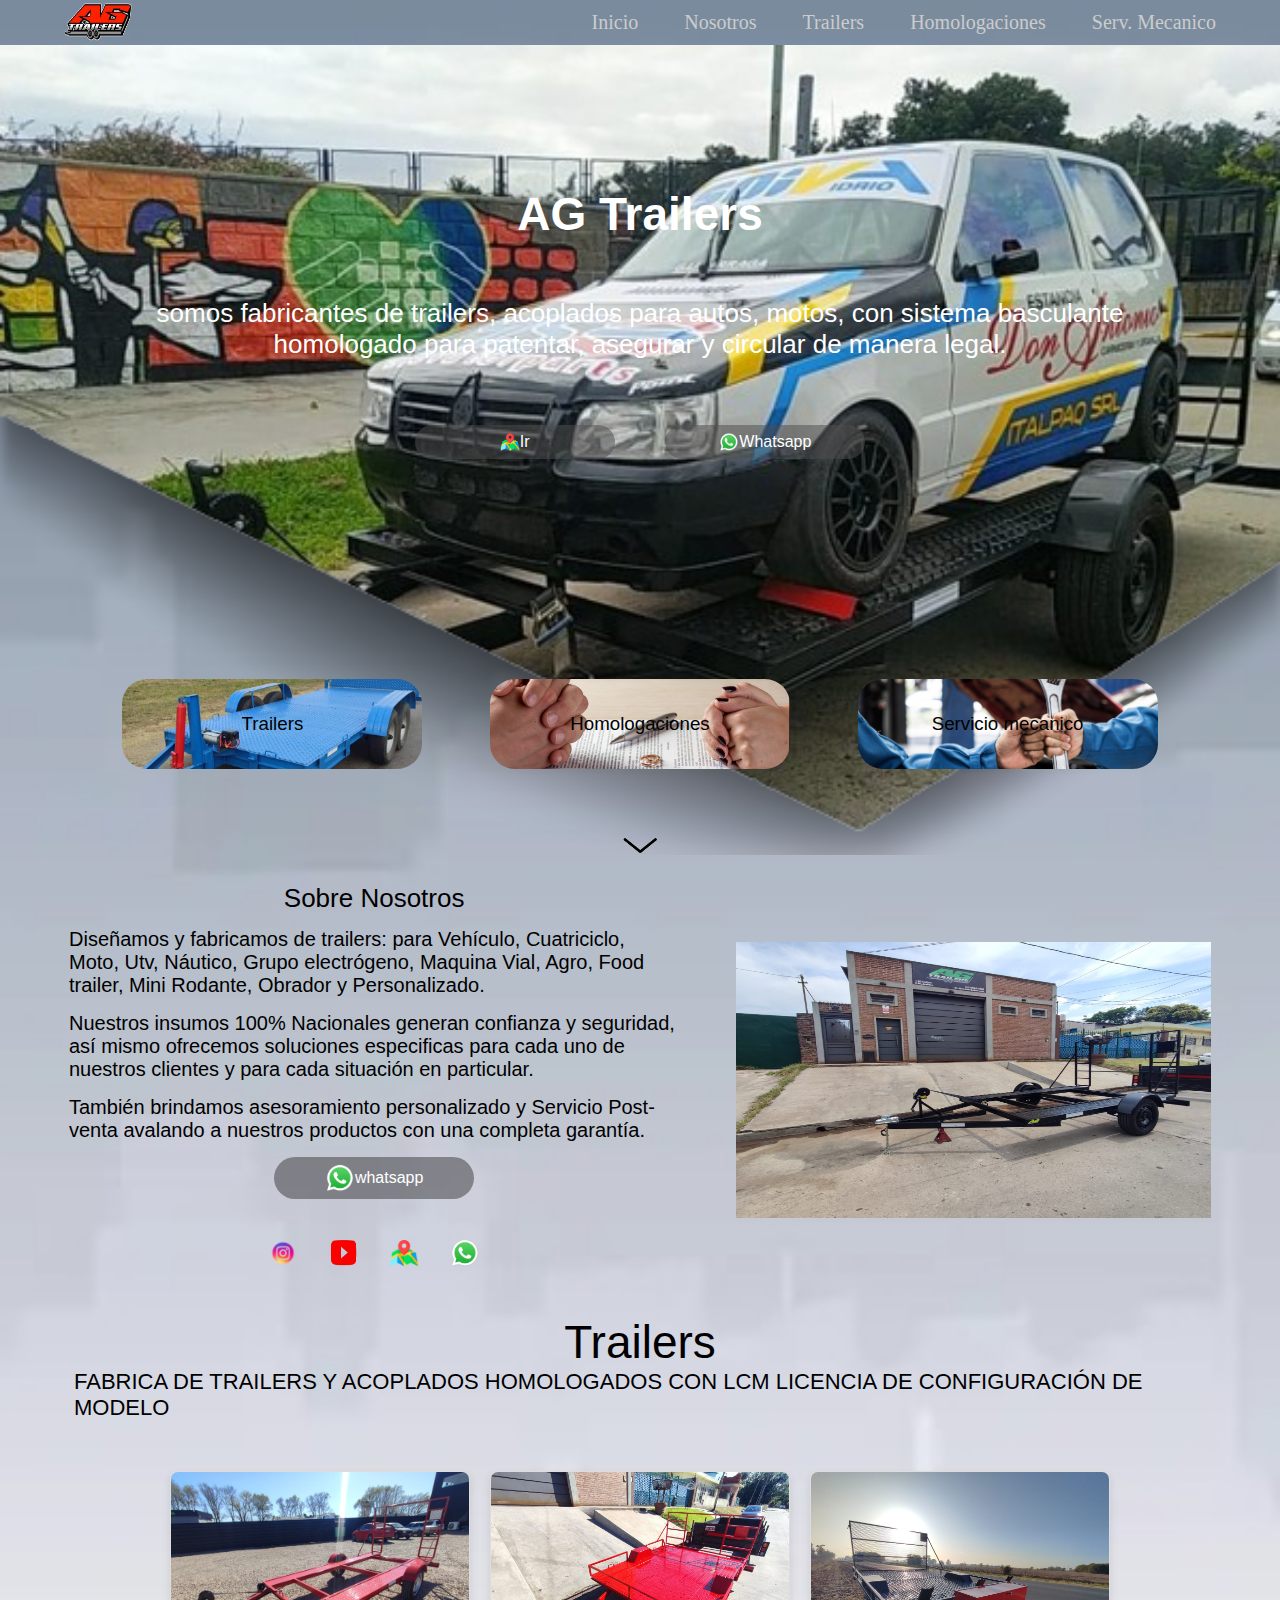
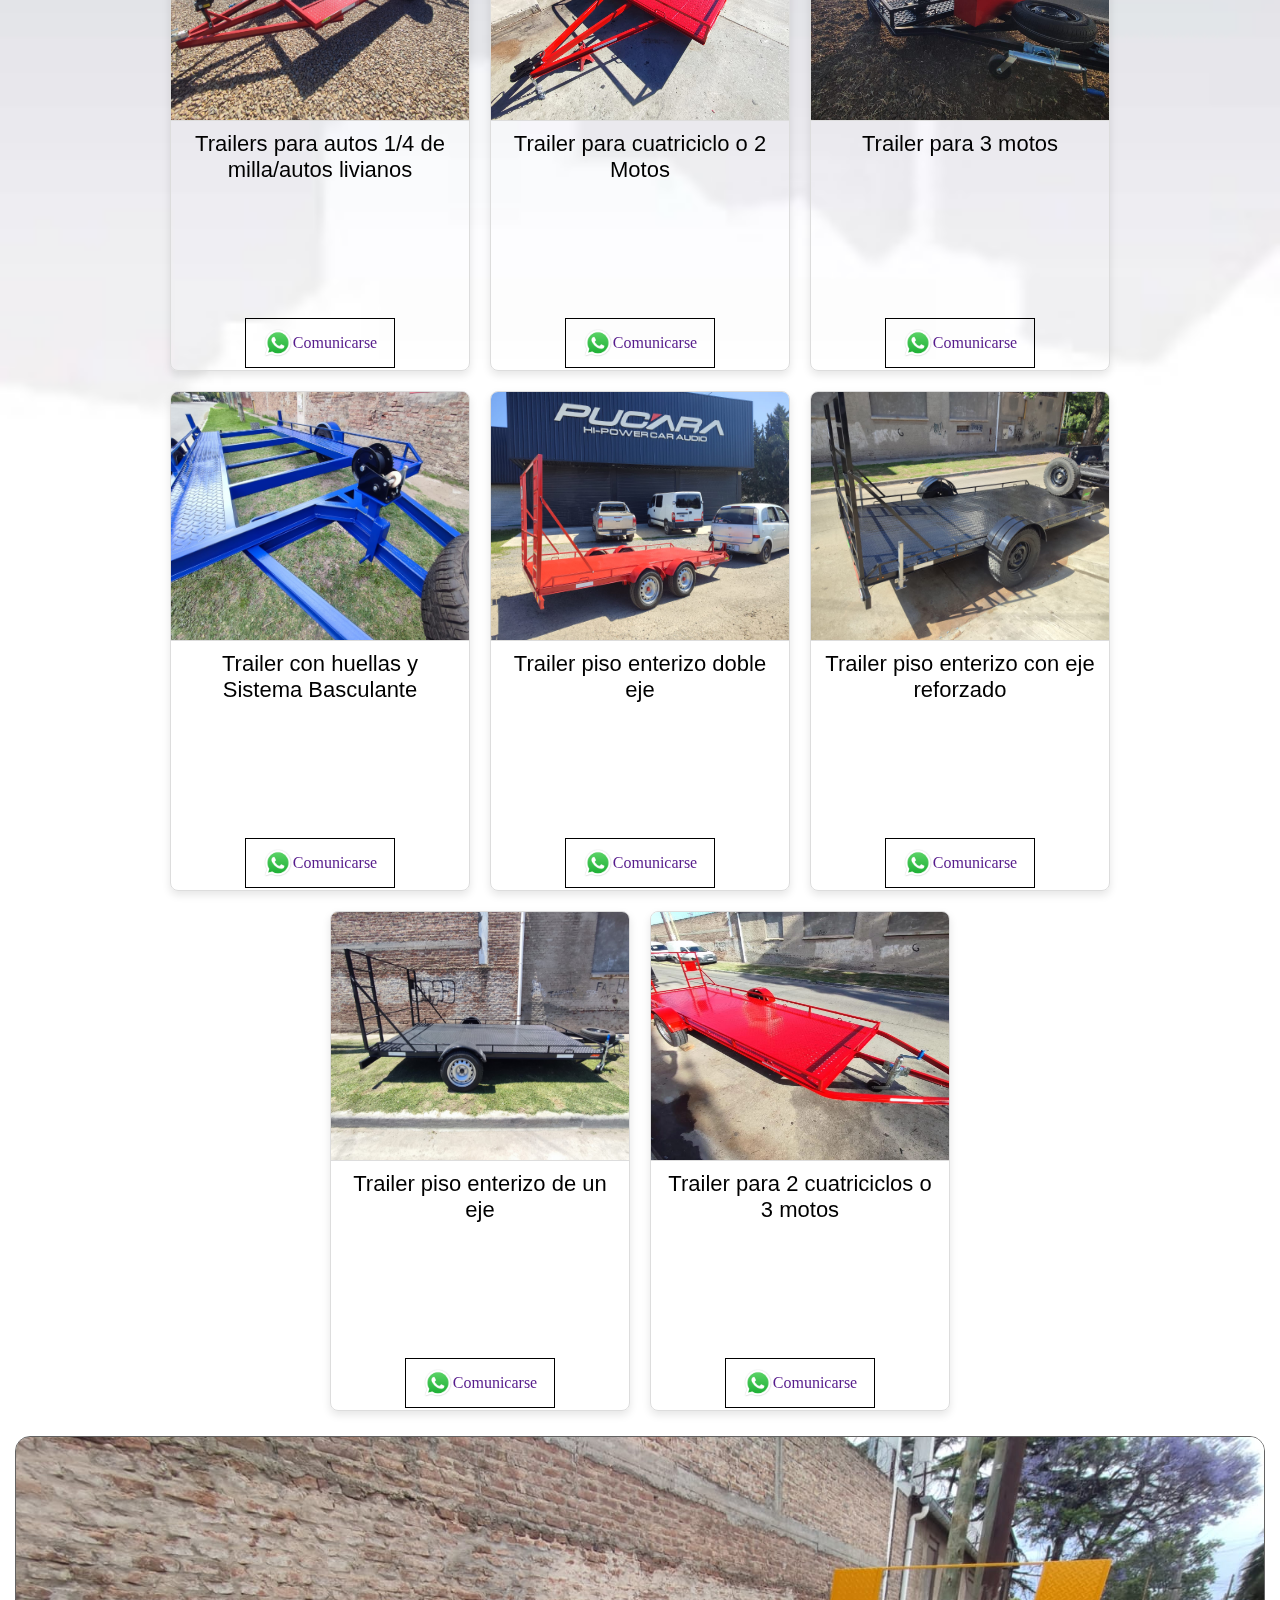
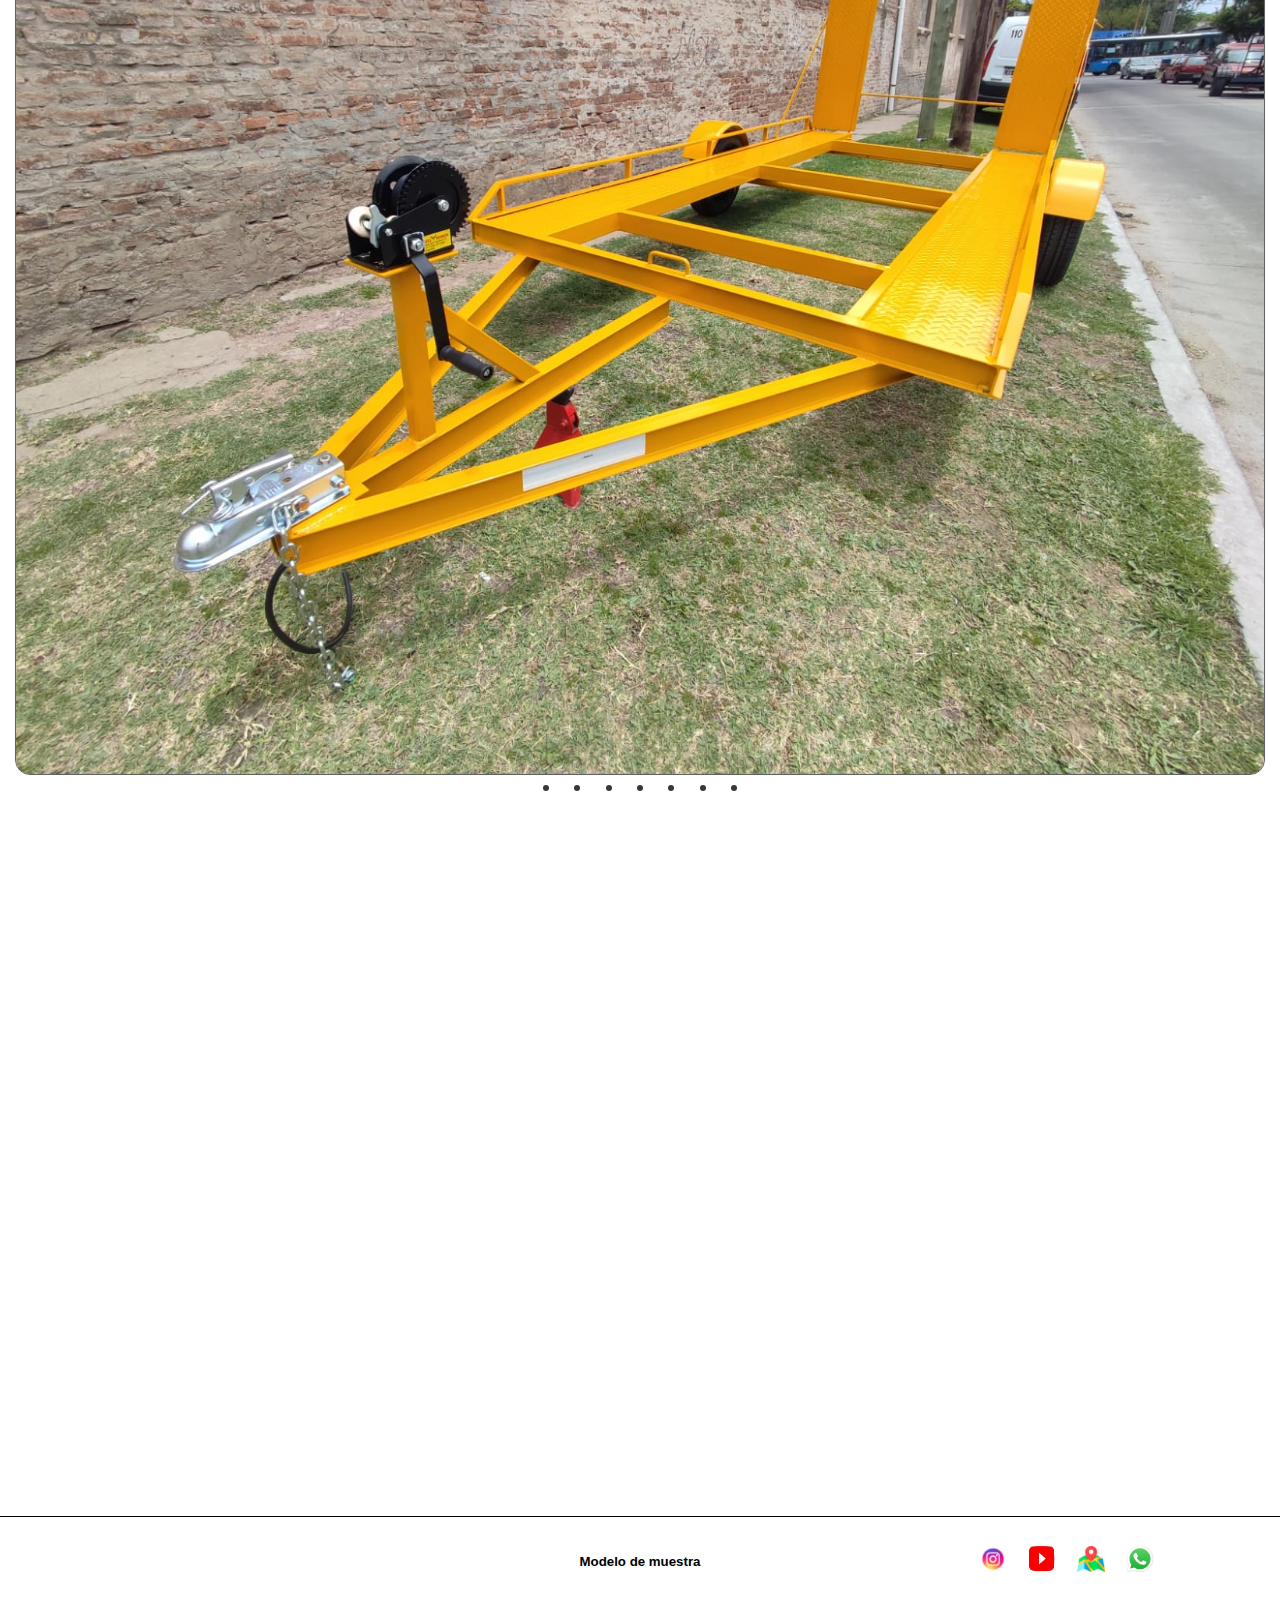
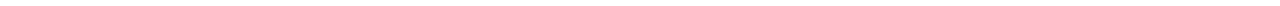
==== commit 7b8b0bd2: "version 1.5 correjido detalles" ====
--- a/index.html
+++ b/index.html
@@ -18,7 +18,7 @@
 <body>
   <nav class="w90 h5vh -r -w -a-c -j-s-b">
     <a class="w5 h100" href="#"><img class="x70 y50" src="./assets/img/logo.png" alt=""></a>
-    <ul class="w80 ff14 nav-links fx -c -a-c gap5 a768-r">
+    <ul class="w80 ff14 nav-links fx -c -a-c -j-c gap5 a768-r a768-j-e">
       <li><a class="c-g-m-c" href="#hero">Inicio</a></li>
       <li><a class="c-g-m-c" href="#nosotros">Nosotros</a></li>
       <li><a class="c-g-m-c" href="#Trailers">Trailers</a></li>
@@ -28,10 +28,10 @@
     <div class="w10 h90 -c -j-c -a-c -a-c-c burger" onclick="toggleMenu()"></div>
   </nav>
   <header>
-    <section id="hero" class="hero w100 h90vh fx -c -w -a-c j-s-a effHero">
+    <section id="hero" class="hero w100 h90vh fx -c -w -a-c -j-s-b effHero">
       <div class="w80 h70 fx-bx -j-c-b">
-        <div class="w80 h50 fx-bx gap5">
-          <h1 class="w100 h20 fc ff40 roboto-medium-italic txtShadow" >AG Trailers</h1>
+        <div class="w100 h50 fx-bx gap5">
+          <h1 class="w100 h20 fc ff40 txtShadow" >AG Trailers</h1>
           <h2 class="w100 h50 fc ff20 -a-c fx montserrat txtShadow">somos fabricantes de trailers, acoplados para autos, motos, con sistema basculante homologado para patentar, asegurar y circular de manera legal.</h2>
           <div class="w100 h20 p5 fx -r -w -a-c -j-c gap5  montserrat">
             <a class="btnhero w20" href=""><img class="x20 y20" src="./assets/img/redes/maps.png" alt="google maps logo"><p class="dnone a768fx">Ir</p></a>
@@ -69,10 +69,10 @@
         </div>
         <div class="card w70 h40 a768h70">
           <div class="nosotrosCloudcardcontent">
-            <div class="nosotrosCloudcardfront">
+            <div class="nosotrosCloudcardback">
               <iframe src="https://www.google.com/maps/embed?pb=!1m18!1m12!1m3!1d3277.6655901590125!2d-58.29263882349716!3d-34.764015865982756!2m3!1f0!2f0!3f0!3m2!1i1024!2i768!4f13.1!3m3!1m2!1s0x95a32db18778af7b%3A0xf36aef86c538c275!2sAG-Trailers!5e0!3m2!1ses-419!2sar!4v1705203382066!5m2!1ses-419!2sar" width="400" height="300" style="border:0;" allowfullscreen="" loading="lazy" referrerpolicy="no-referrer-when-downgrade"></iframe>
             </div>
-            <div class="nosotrosCloudcardback">
+            <div class="nosotrosCloudcardfront">
               <img class="nosotrosCloudcardfrontimg" src="./assets/img/nosotros/foto1.jpg" alt="">
             </div>
           </div>
--- a/assets/css/style.css
+++ b/assets/css/style.css
@@ -52,7 +52,6 @@
 .nav-links {
   margin-left: 20px;
   list-style: none;
-
 }
 .nav-links a {
   text-decoration: none;
@@ -98,49 +97,14 @@
 
 /* seccion Hero */
 .hero{
-  width: 100%;
-  height: 90vh;
-
   background-image: url(../img//hero/img0.png);
   background-repeat: no-repeat;
   background-size: cover;
   background-position: 50% 95%;
 }
-.heroA1img{
-  width: 50%;
-  height: 90%;
-  animation: inleft 3s ease 0s 1 normal none;
-}
-.heroA1ContTxt{
-  width: 50%;
-  height: 80%;
-  display: flex;
-  flex-direction: column;
-  justify-content: space-between;
-  align-items: center;
-  gap: 10%;
-
-  animation: inright 3s ease 0s 1 normal none;
-}
-
 
 /* hero cards */
 
-.heroCardCont{
-  width: 100%;
-  height: 15%;
-
-  display: flex;
-  flex-direction: row;
-  flex-wrap: wrap;
-  justify-content: center;
-  align-items: center;
-  gap: 5%;
-
-  filter: drop-shadow(10px 5px 17px #4e4e4e);
-
-  animation: hero 2s ease 0s 1 normal forwards;
-}
 .hc0{
   width: 300px;
   height: 90px;
--- a/assets/css/anim.css
+++ b/assets/css/anim.css
@@ -1,210 +1,27 @@
+/* Animaciones */
+.effTransition{ transition: transform 1s ease; }
+.effZoom:hover{ transform: scale(1.2); }
 
-/* Animaciones */
-.effTransition{
-	transition: transform 1s ease;
-}
-.effZoom:hover{
-	transform: scale(1.2);
-}
+.effHero{ animation: hero 2s ease 0s 1 normal forwards; }
+.effInfintHero{ animation: hero 3s ease 5s infinite normal forwards; }
 
-.effHero{
-	animation: hero 2s ease 0s 1 normal forwards;
-}
-.effInfintHero{
-	animation: hero 3s ease 5s infinite normal forwards;
-}
 /* boxs */
-.bxShadow{
-    border: 1px solid #0000009d;
-    animation: bxShadow 10s ease 0s 1 normal none;
-    animation-iteration-count:infinite;
-}
+.bxShadow{ border: 1px solid #0000009d; animation: bxShadow 10s ease 0s 1 normal none; animation-iteration-count: infinite; }
+
 /* textos */
-.txtShadow{
-    animation: txtShadow 15s ease 0s 1 normal both;
-}
-.ffzoom:hover{
-    animation: zoom 2s ease 0s 1 normal;
-    animation-iteration-count:infinite;
-}
+.txtShadow{ animation: txtShadow 15s ease 0s 1 normal both; }
+.ffzoom:hover{ animation: zoom 2s ease 0s 1 normal; animation-iteration-count: infinite; }
 
+@keyframes hero { 0% { animation-timing-function: ease-in; opacity: 0; transform: translateY(-250px); } 38% { animation-timing-function: ease-out; opacity: 1; transform: translateY(0); } 55% { animation-timing-function: ease-in; transform: translateY(-65px); } 72% { animation-timing-function: ease-out; transform: translateY(0); } 81% { animation-timing-function: ease-in; transform: translateY(-28px); } 90% { animation-timing-function: ease-out; transform: translateY(0); } 95% { animation-timing-function: ease-in; transform: translateY(-8px); } 100% { animation-timing-function: ease-out; transform: translateY(0); } }
 
+@keyframes carrousel { 0% { animation-timing-function: ease-in; opacity: 0; transform: translateX(-250px); } 38% { animation-timing-function: ease-out; opacity: 1; transform: translateX(0); } 55% { animation-timing-function: ease-in; transform: translateX(-68px); } 72% { animation-timing-function: ease-out; transform: translateX(0); } 81% { animation-timing-function: ease-in; transform: translateX(-28px); } 90% { animation-timing-function: ease-out; transform: translateX(0); } 95% { animation-timing-function: ease-in; transform: translateX(-8px); } 100% { animation-timing-function: ease-out; transform: translateX(0); } }
 
-@keyframes hero {
-	0% {
-		animation-timing-function: ease-in;
-		opacity: 0;
-		transform: translateY(-250px);
-	}
+@keyframes spawn { 0% { transform: scale(1); } 10% { transform: scale(1.1); } 30% { transform: scale(1.2); } 50% { transform: scale(1.3); } 70% { transform: scale(1.21); } 90% { transform: scale(1.1); } 100% { transform: scale(1); } }
 
-	38% {
-		animation-timing-function: ease-out;
-		opacity: 1;
-		transform: translateY(0);
-	}
+@keyframes inleft { 0% { opacity: 0; transform: translateX(-250px); } 100% { opacity: 1; transform: translateX(0); } }
 
-	55% {
-		animation-timing-function: ease-in;
-		transform: translateY(-65px);
-	}
+@keyframes inright { 0% { opacity: 0; transform: translateX(250px); } 100% { opacity: 1; transform: translateX(0); } }
 
-	72% {
-		animation-timing-function: ease-out;
-		transform: translateY(0);
-	}
+@keyframes txtShadow{ 0% { text-shadow: -5px 5px 7px #000000; } 40% { text-shadow: 5px 0px 7px #f10505; } 100% { text-shadow: 0px -5px 7px #0409f8; } }
 
-	81% {
-		animation-timing-function: ease-in;
-		transform: translateY(-28px);
-	}
-
-	90% {
-		animation-timing-function: ease-out;
-		transform: translateY(0);
-	}
-
-	95% {
-		animation-timing-function: ease-in;
-		transform: translateY(-8px);
-	}
-
-	100% {
-		animation-timing-function: ease-out;
-		transform: translateY(0);
-	}
-}
-@keyframes carrousel {
-	0% {
-		animation-timing-function: ease-in;
-		opacity: 0;
-		transform: translateX(-250px);
-	}
-
-	38% {
-		animation-timing-function: ease-out;
-		opacity: 1;
-		transform: translateX(0);
-	}
-
-	55% {
-		animation-timing-function: ease-in;
-		transform: translateX(-68px);
-	}
-
-	72% {
-		animation-timing-function: ease-out;
-		transform: translateX(0);
-	}
-
-	81% {
-		animation-timing-function: ease-in;
-		transform: translateX(-28px);
-	}
-
-	90% {
-		animation-timing-function: ease-out;
-		transform: translateX(0);
-	}
-
-	95% {
-		animation-timing-function: ease-in;
-		transform: translateX(-8px);
-	}
-
-	100% {
-		animation-timing-function: ease-out;
-		transform: translateX(0);
-	}
-}
-@keyframes spawn {
-	0% {
-		transform: scale(1);
-	}
-	10% {
-		transform: scale(1.1);
-	}
-    30% {
-    transform: scale(1.2);
-    }
-    50% {
-    transform: scale(1.3);
-    }
-    70% {
-    transform: scale(1.21);
-    }
-    90% {
-    transform: scale(1.1);
-    }
-    100% {
-    transform: scale(1);
-    }
-}
-@keyframes inleft {
-	0% {
-		opacity: 0;
-		transform: translateX(-250px);
-	}
-
-	100% {
-		opacity: 1;
-		transform: translateX(0);
-	}
-}
-@keyframes inright {
-	0% {
-		opacity: 0;
-		transform: translateX(250px);
-	}
-
-	100% {
-		opacity: 1;
-		transform: translateX(0);
-	}
-}
-@keyframes txtShadow{
-	0% {
-		text-shadow: -5px 5px 7px #000000;
-	}
-
-	40% {
-		text-shadow: 5px 0px 7px #f10505;
-	}
-    100% {
-		text-shadow: 0px -5px 7px #0409f8;
-	}
-}
-@keyframes bxShadow{
-	0% {
-		box-shadow: 5px 5px 5px 1px #00000093;
-	}
-	10% {
-		box-shadow: -5px 5px 5px 1px #00000093;
-	}
-    20% {
-		box-shadow: 5px -5px 5px 1px #00000093;
-	}
-    30% {
-		box-shadow: -5px -5px 5px 1px #00000093;
-	}
-    40% {
-		box-shadow: -5px 5px 5px 1px #00000093;
-	}
-	50% {
-		box-shadow: 5px -5px 5px 1px #00000093;
-	}
-    60% {
-		box-shadow: 5px -5px 5px 1px #00000093;
-	}
-    70% {
-		box-shadow: -5px 5px 5px 1px #00000093;
-	}
-    80% {
-		box-shadow: 5px 5px 5px 1px #00000093;
-	}
-    90% {
-		box-shadow: 5px -5px 5px 1px #00000093;
-	}
-    100% {
-		box-shadow: 5px 5px 5px 1px #00000093;
-	}
-}+@keyframes bxShadow{ 0% { box-shadow: 5px 5px 5px 1px #00000093; } 10% { box-shadow: -5px 5px 5px 1px #00000093; } 20% { box-shadow: 5px -5px 5px 1px #00000093; } 30% { box-shadow: -5px -5px 5px 1px #00000093; } 40% { box-shadow: -5px 5px 5px 1px #00000093; } 50% { box-shadow: 5px -5px 5px 1px #00000093; } 60% { box-shadow: 5px -5px 5px 1px #00000093; } 70% { box-shadow: -5px 5px 5px 1px #00000093; } 80% { box-shadow: 5px 5px 5px 1px #00000093; } 90% { box-shadow: 5px -5px 5px 1px #00000093; } 100% { box-shadow: 5px 5px 5px 1px #00000093; } }
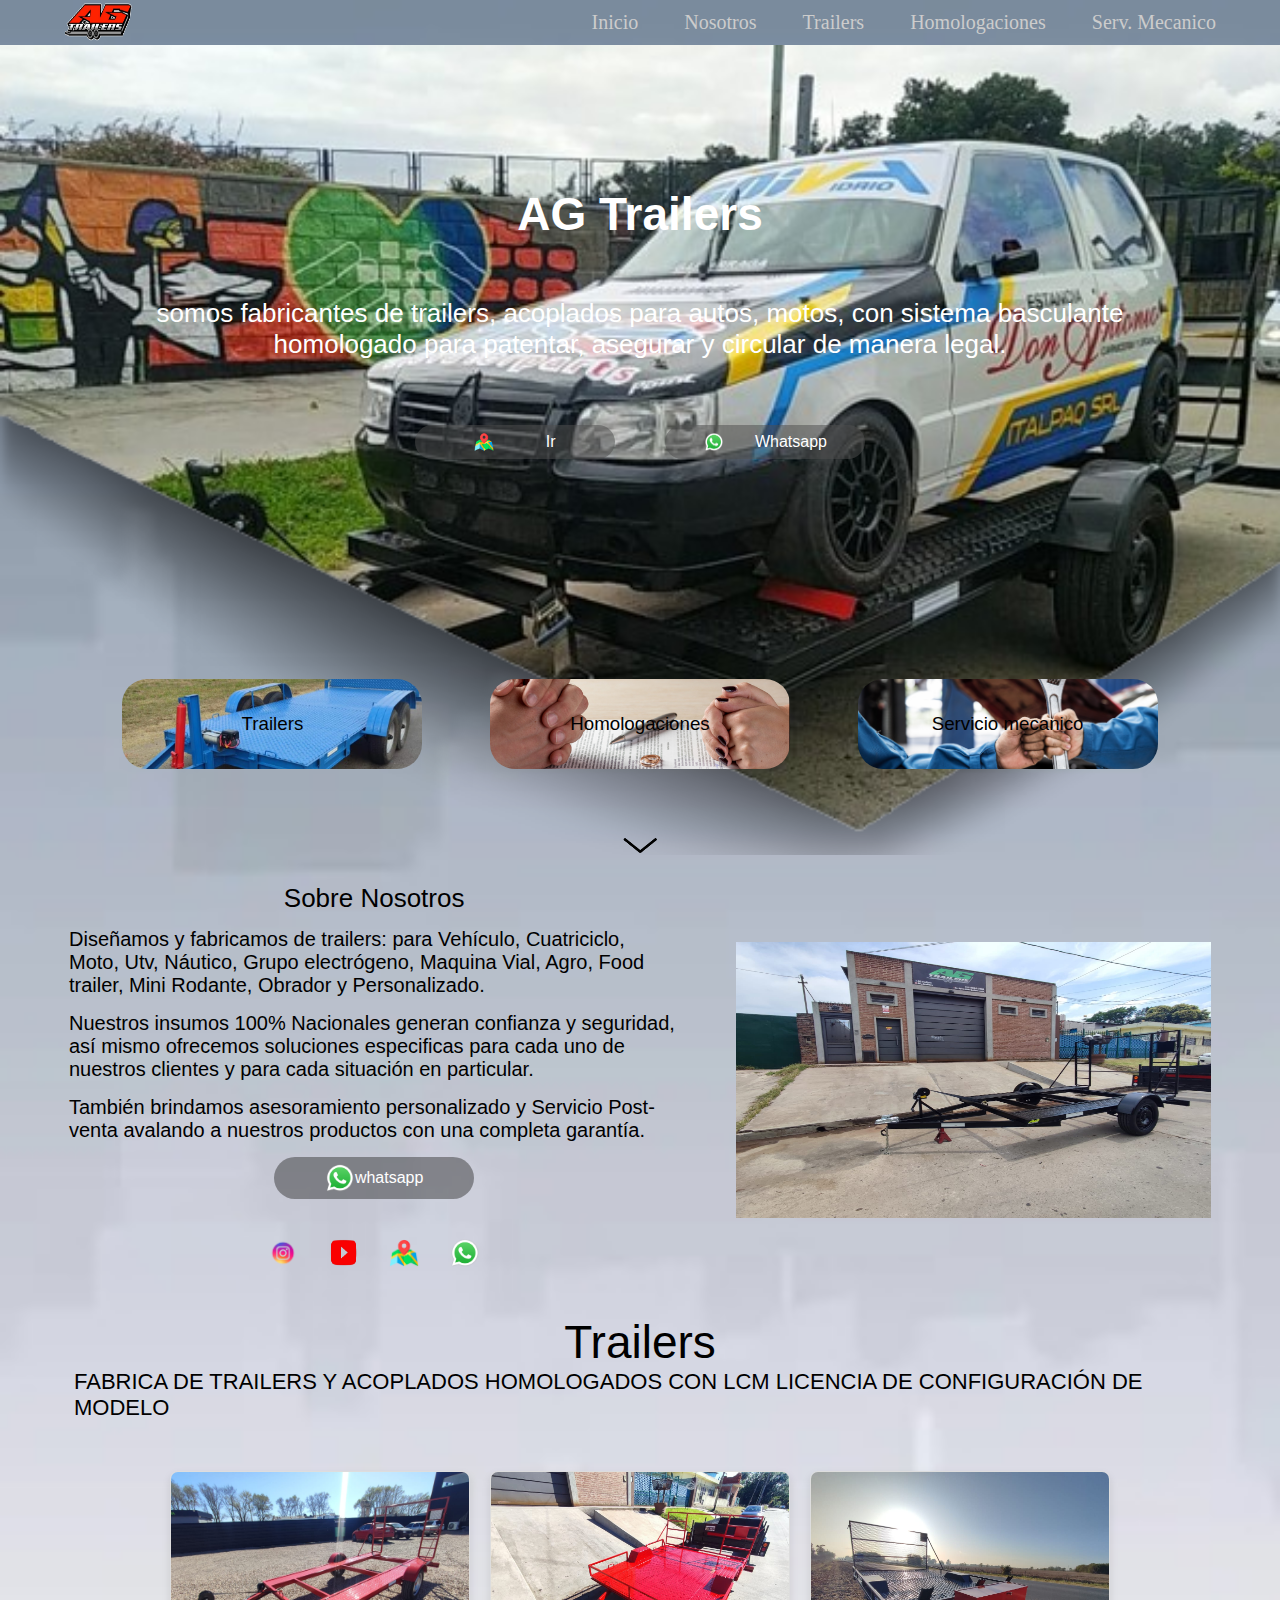
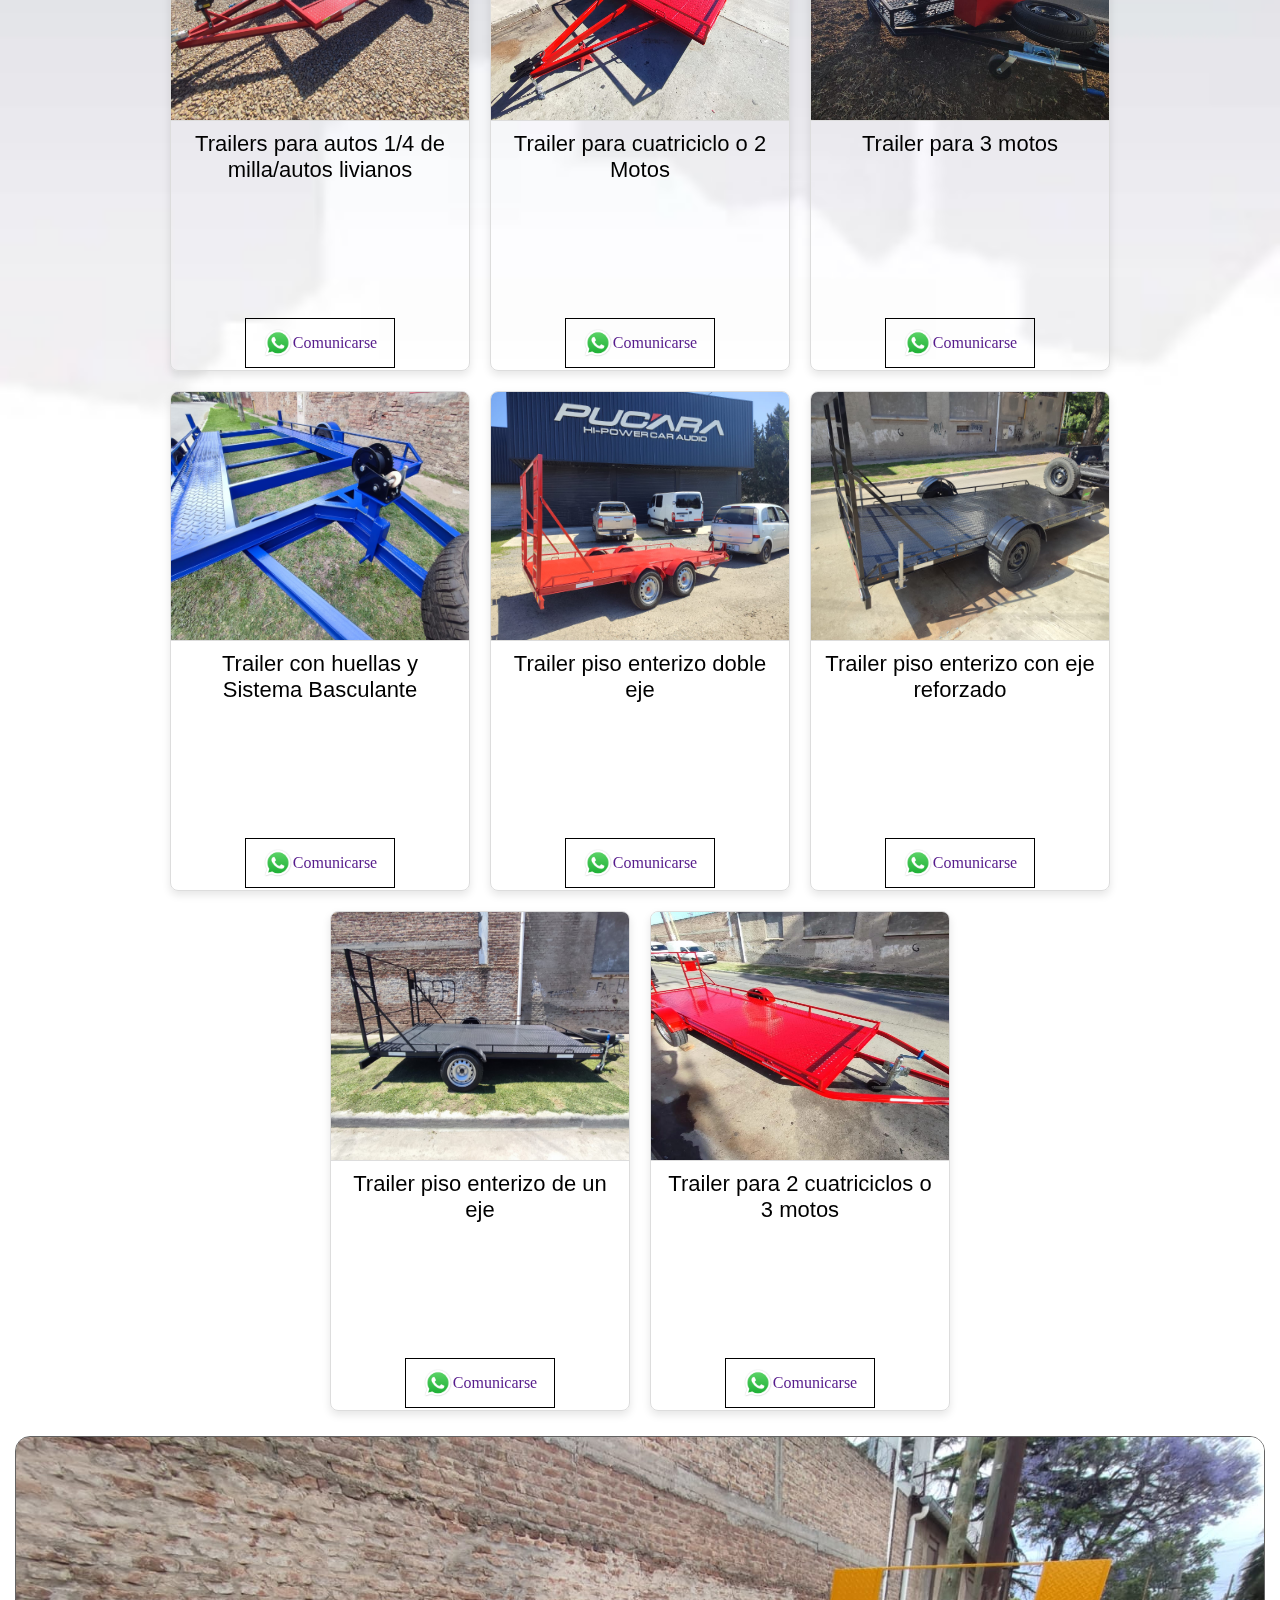
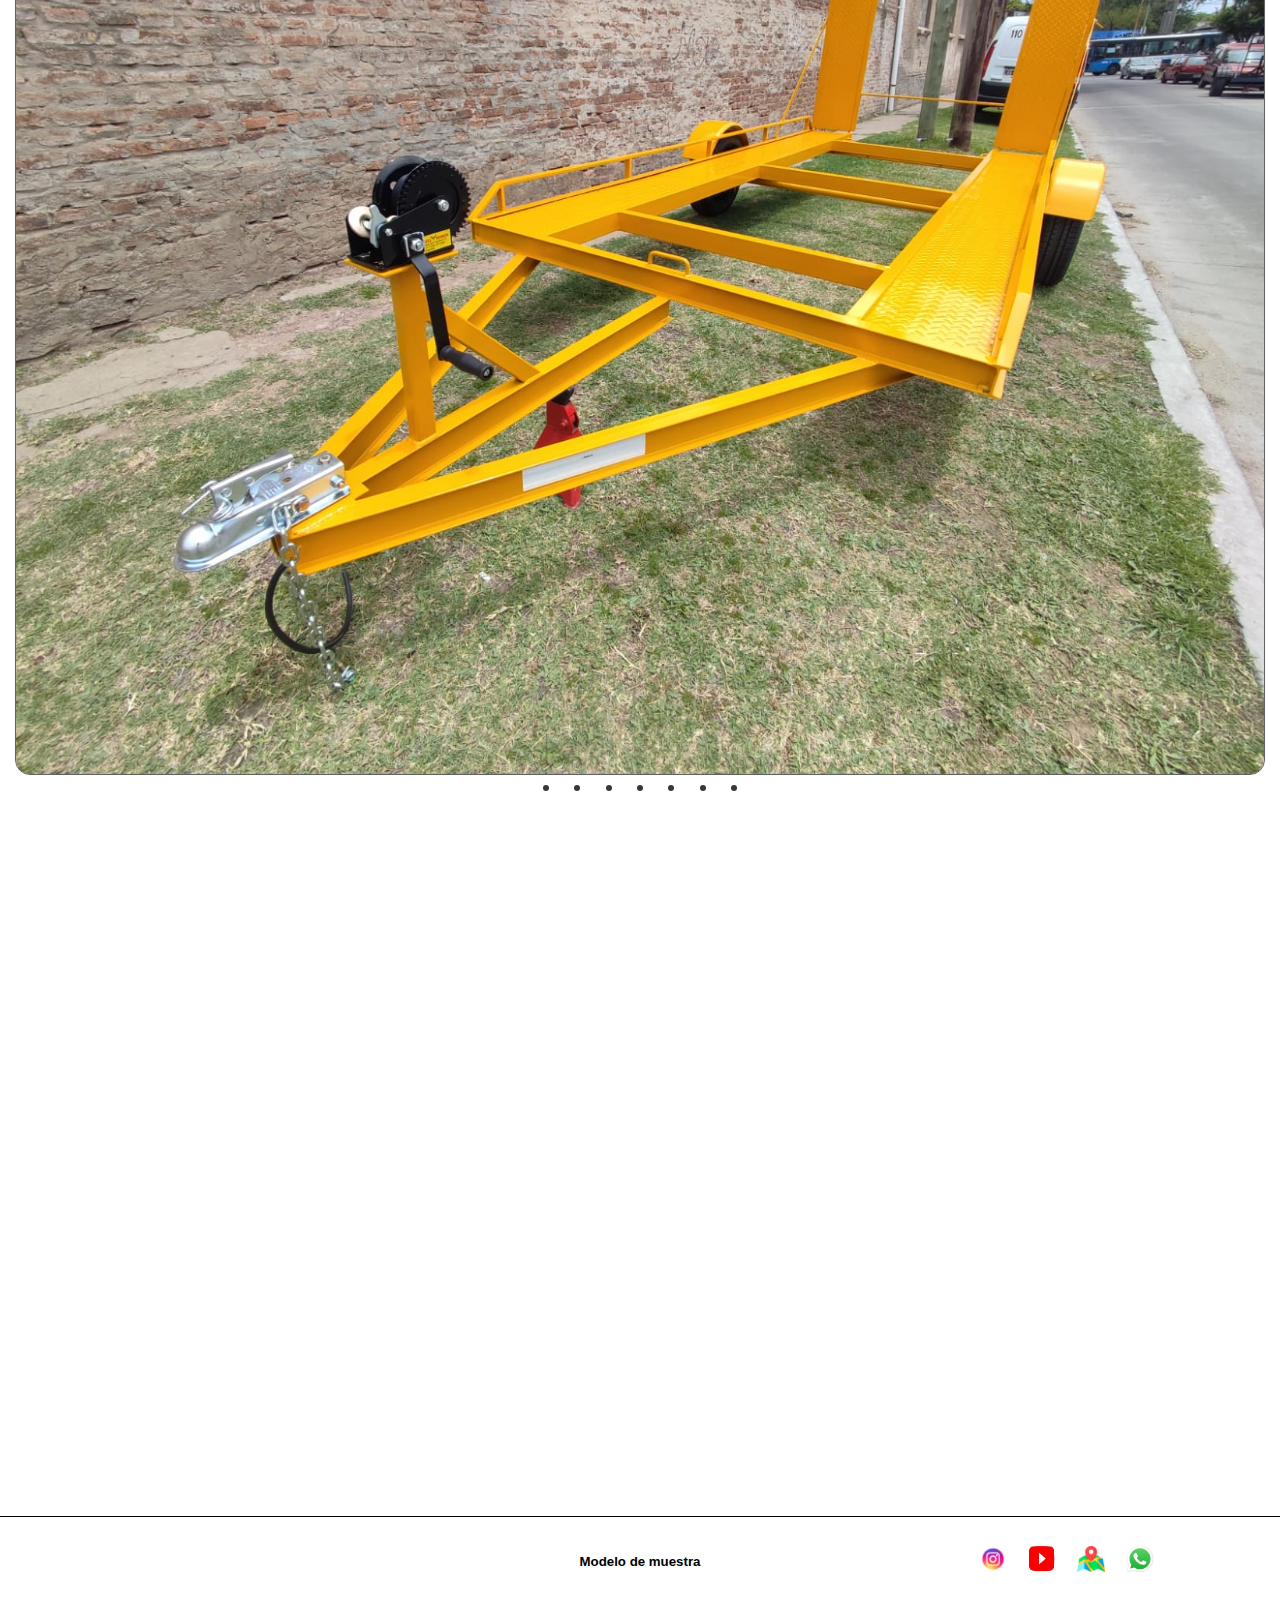
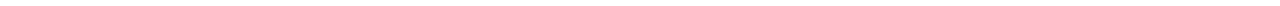
==== commit 27491c8d: "1.56 no digo mas nada" ====
--- a/index.html
+++ b/index.html
@@ -18,7 +18,7 @@
 <body>
   <nav class="w90 h5vh -r -w -a-c -j-s-b">
     <a class="w5 h100" href="#"><img class="x70 y50" src="./assets/img/logo.png" alt=""></a>
-    <ul class="w80 ff14 nav-links fx -c -a-c -j-c gap5 a768-r a768-j-e">
+    <ul class="w80 ff14 fc nav-links fx -c -a-c -j-c gap5 a768-r a768-j-e">
       <li><a class="c-g-m-c" href="#hero">Inicio</a></li>
       <li><a class="c-g-m-c" href="#nosotros">Nosotros</a></li>
       <li><a class="c-g-m-c" href="#Trailers">Trailers</a></li>
@@ -29,12 +29,12 @@
   </nav>
   <header>
     <section id="hero" class="hero w100 h90vh fx -c -w -a-c -j-s-b effHero">
-      <div class="w80 h70 fx-bx -j-c-b">
+      <div class="w80 h70 fx-bx -j-c-b ">
         <div class="w100 h50 fx-bx gap5">
-          <h1 class="w100 h20 fc ff40 txtShadow" >AG Trailers</h1>
+          <h1 class="w100 h20 fc ff40 txtShadow " >AG Trailers</h1>
           <h2 class="w100 h50 fc ff20 -a-c fx montserrat txtShadow">somos fabricantes de trailers, acoplados para autos, motos, con sistema basculante homologado para patentar, asegurar y circular de manera legal.</h2>
           <div class="w100 h20 p5 fx -r -w -a-c -j-c gap5  montserrat">
-            <a class="btnhero w20" href=""><img class="x20 y20" src="./assets/img/redes/maps.png" alt="google maps logo"><p class="dnone a768fx">Ir</p></a>
+            <a class="btnhero w20 fc" href=""><img class="x20 y20" src="./assets/img/redes/maps.png" alt="google maps logo"><p class="dnone a768fx">Ir</p></a>
             <a class=" btnhero w20" href=""><img class="x20 y20" src="./assets/img/redes/WhatsApp.webp" alt="whatsapp logo"><p class="dnone a768fx">Whatsapp</p></a>
           </div>
         </div>
--- a/assets/css/standar.css
+++ b/assets/css/standar.css
@@ -33,7 +33,7 @@
     
     --herobtnHover: rgba(57, 245, 20, 0.734); 
     --herobtnradiushover:25px;
-    --herobtnfontcolorhover:white;
+    --herobtnfontcolorhover:rgb(12, 12, 12);
 
     /* btn 2 */
     --btn2maxwhith: 200px;
@@ -102,7 +102,7 @@
 .y100{height: 100px;}
 
 /* btn hero */
-.btnhero { max-width: var(--herobtnmaxwhith); max-height: var(--herobtnmaxheigh); background-color: var(--herobtnbackgroundcolor); border: 2px solid var(--herobtnbordercolor); border-radius: var(--herobtnradius); font-family: var(--herobtnfont); color: var(--herobtnfontcolor); display: flex; flex-direction: row; align-items: center; justify-content: center; padding: 5px; }
+.btnhero { max-width: var(--herobtnmaxwhith); max-height: var(--herobtnmaxheigh); background-color: var(--herobtnbackgroundcolor); border: 2px solid var(--herobtnbordercolor); border-radius: var(--herobtnradius); font-family: var(--herobtnfont); color: var(--herobtnfontcolor); display: flex; flex-direction: row; align-items: center; justify-content: space-evenly; padding: 5px; }
 .btnhero:hover { background-color: var(--herobtnHover); border-radius: var(--herobtnradiushover); color: var(--herobtnfontcolorhover); }
 
 /* btn 2 */
--- a/assets/css/anim.css
+++ b/assets/css/anim.css
@@ -25,3 +25,15 @@
 @keyframes txtShadow{ 0% { text-shadow: -5px 5px 7px #000000; } 40% { text-shadow: 5px 0px 7px #f10505; } 100% { text-shadow: 0px -5px 7px #0409f8; } }
 
 @keyframes bxShadow{ 0% { box-shadow: 5px 5px 5px 1px #00000093; } 10% { box-shadow: -5px 5px 5px 1px #00000093; } 20% { box-shadow: 5px -5px 5px 1px #00000093; } 30% { box-shadow: -5px -5px 5px 1px #00000093; } 40% { box-shadow: -5px 5px 5px 1px #00000093; } 50% { box-shadow: 5px -5px 5px 1px #00000093; } 60% { box-shadow: 5px -5px 5px 1px #00000093; } 70% { box-shadow: -5px 5px 5px 1px #00000093; } 80% { box-shadow: 5px 5px 5px 1px #00000093; } 90% { box-shadow: 5px -5px 5px 1px #00000093; } 100% { box-shadow: 5px 5px 5px 1px #00000093; } }
+
+/* Efecto de Desvanecimiento (Fade In) */
+.fadeIn { animation: fadeIn 1s ease-in-out; } @keyframes fadeIn { from { opacity: 0; } to { opacity: 1; } }
+
+/* Efecto de Rotación (Rotate) */
+.rotate { animation: rotate 2s linear infinite; } @keyframes rotate { from { transform: rotate(0deg); } to { transform: rotate(360deg); } }
+
+/* Efecto de Rebote (Bounce) */
+.bounce { animation: bounce 1s ease-in-out infinite; } @keyframes bounce { 0%, 20%, 50%, 80%, 100% { transform: translateY(0); } 40% { transform: translateY(-30px); } 60% { transform: translateY(-15px); } }
+
+/* Efecto de Pulsación (Pulse) */
+.pulse { animation: pulse 1s ease-in-out infinite; } @keyframes pulse { 0%, 100% { transform: scale(1); } 50% { transform: scale(1.2); } }
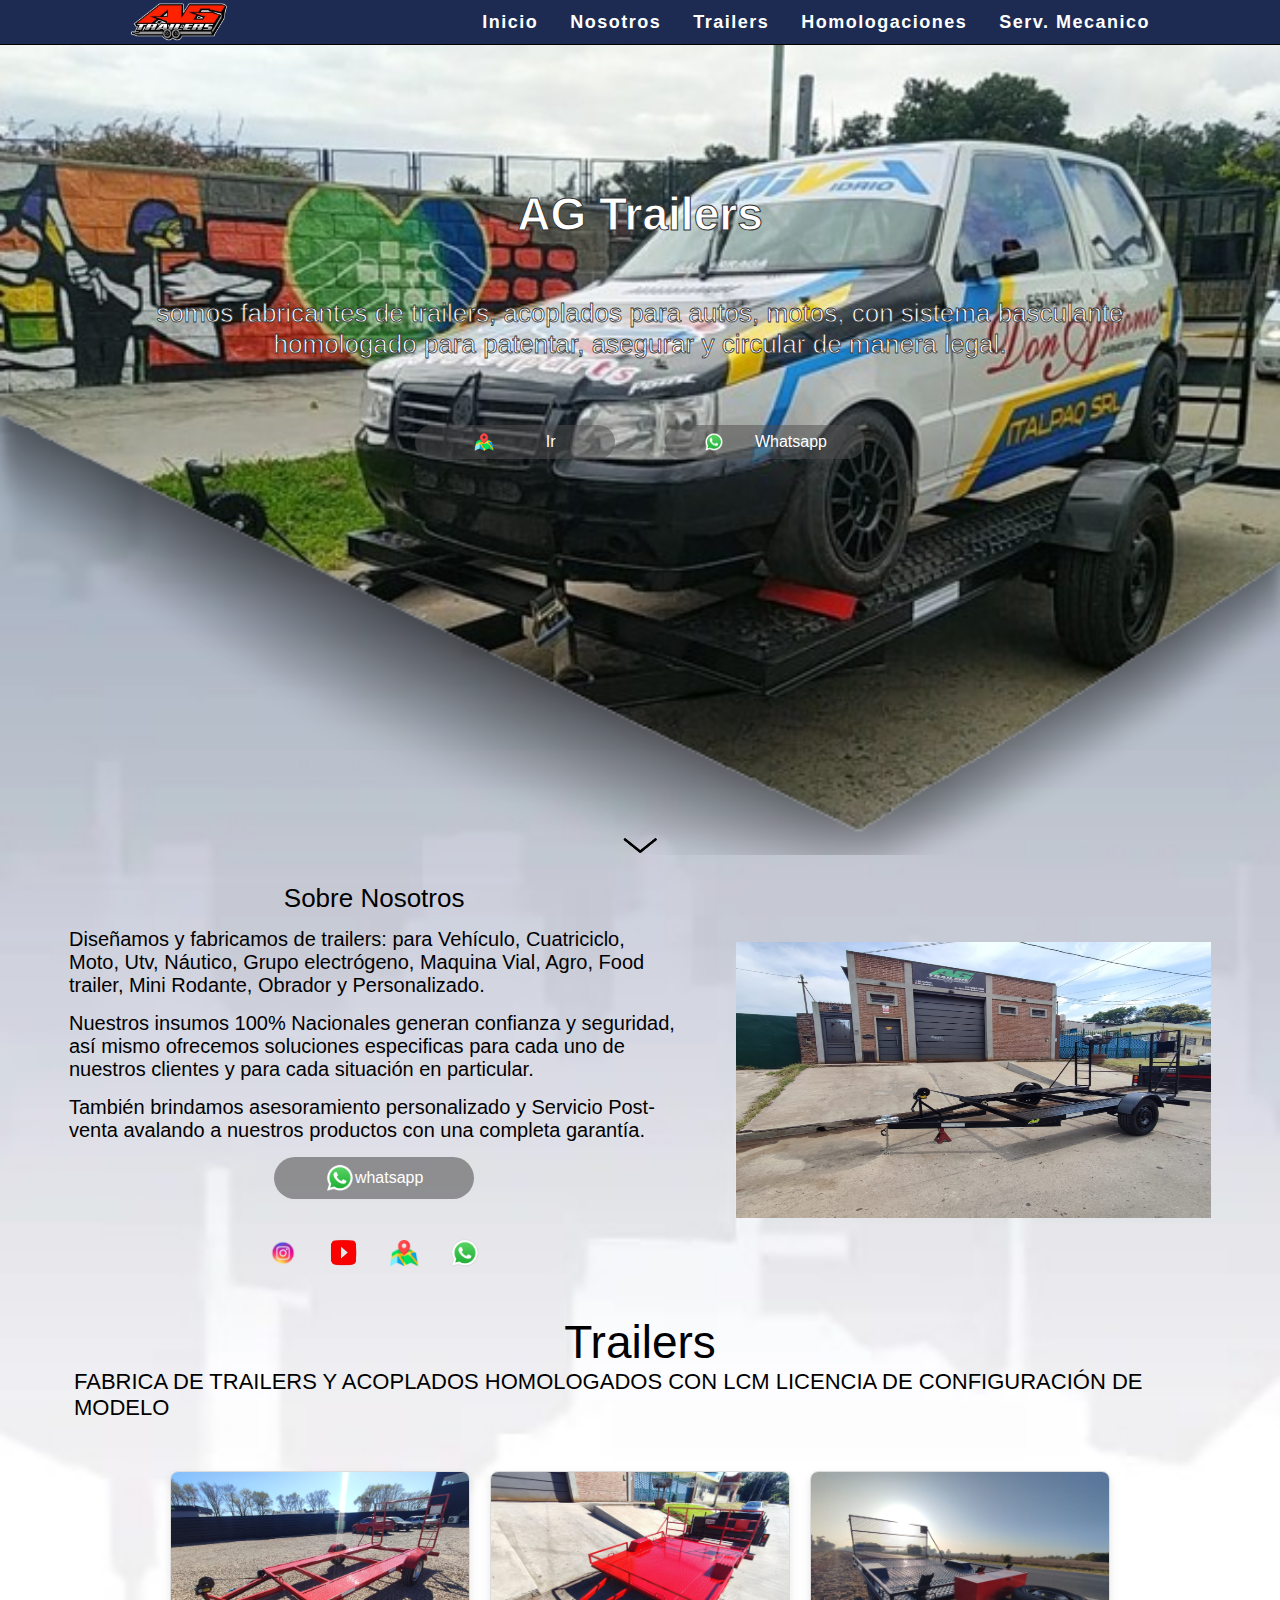
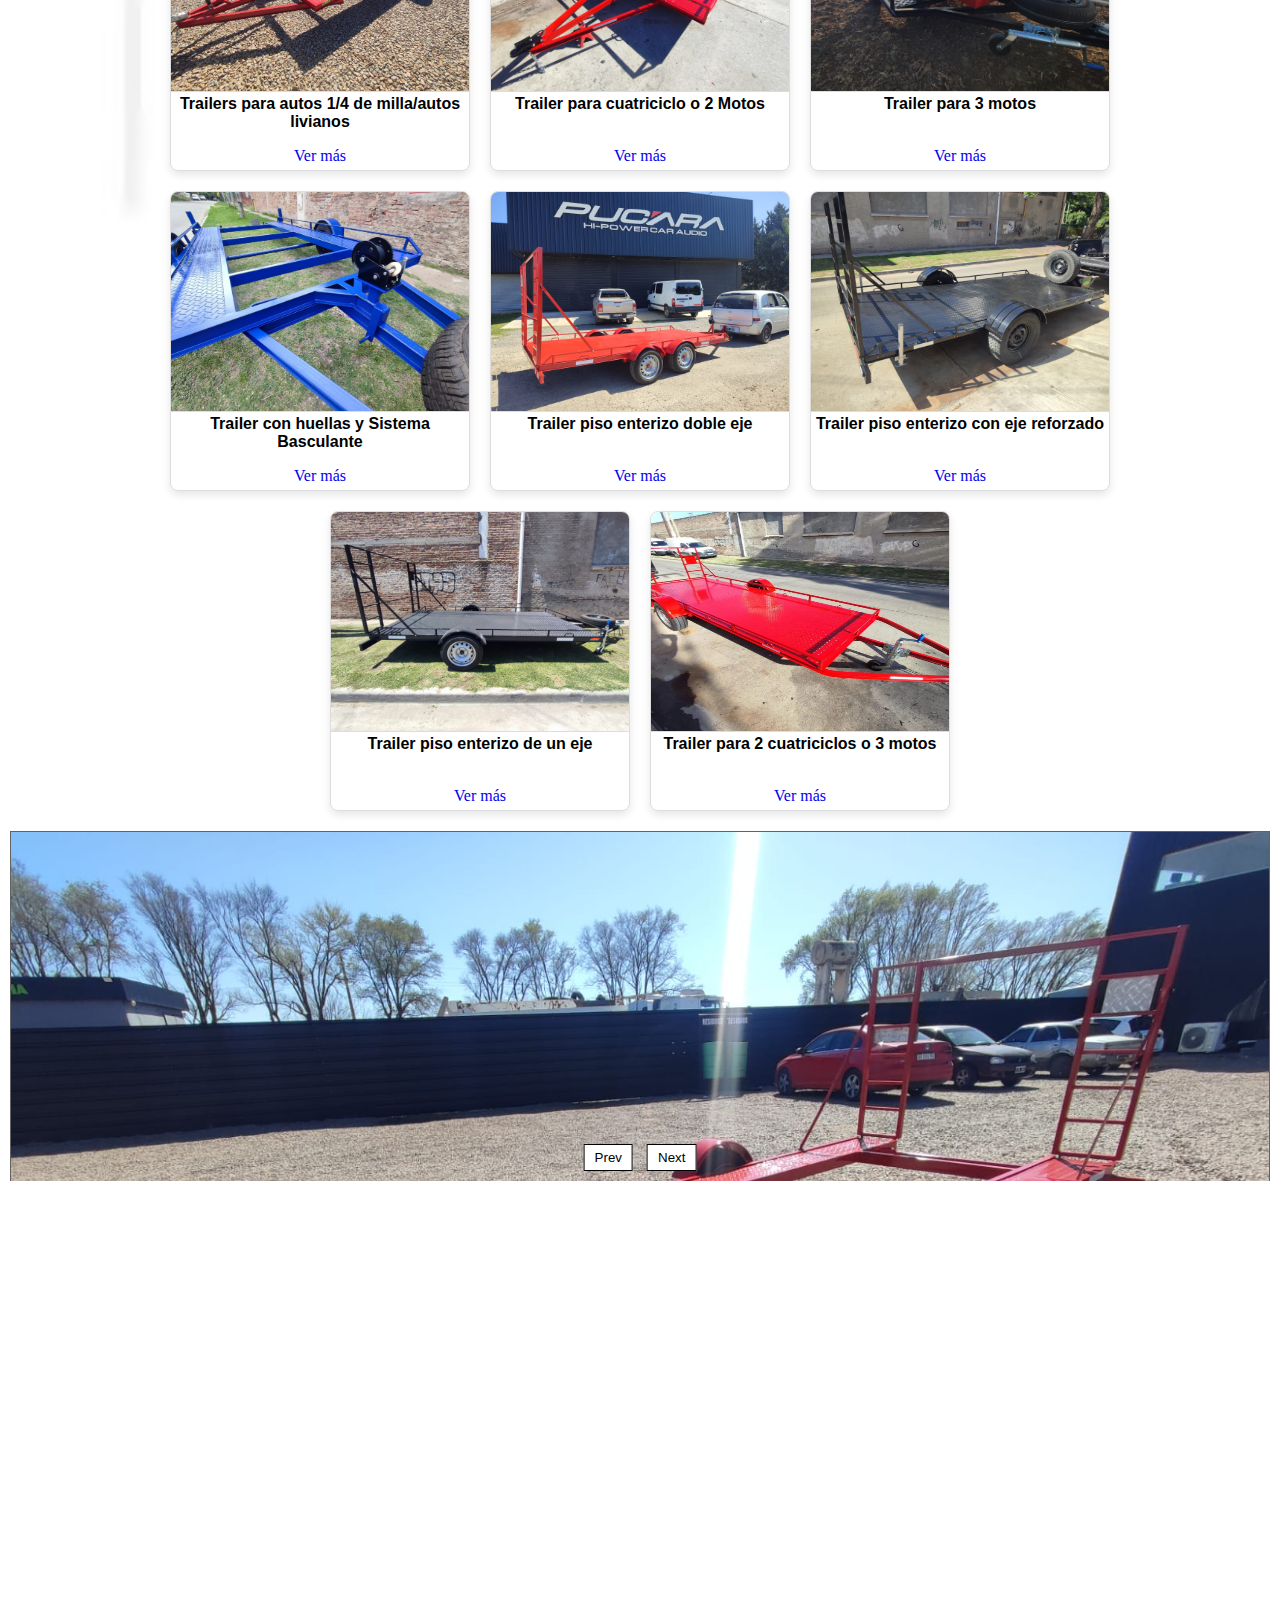
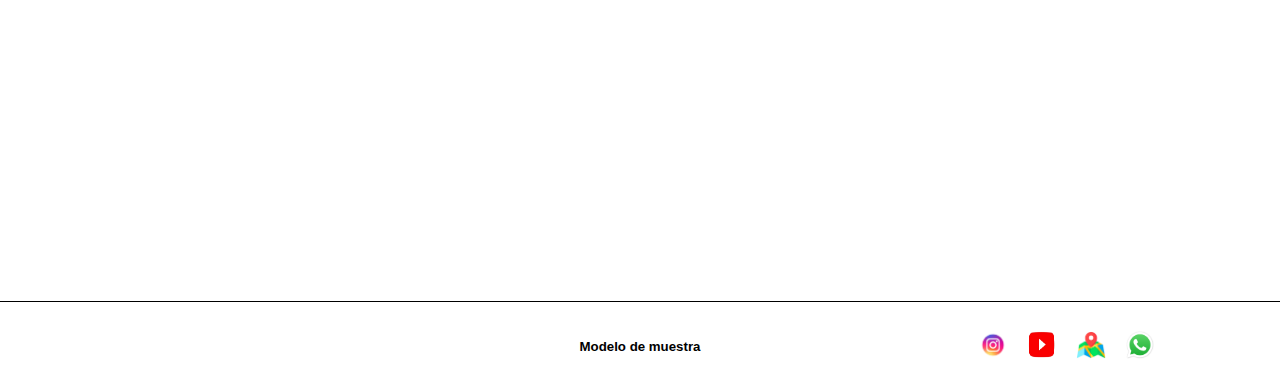
==== commit fe3dede1: "v1 - modificado todo el sistema de render de las cards y carrousel todavia no esta terminado ni bug " ====
--- a/index.html
+++ b/index.html
@@ -16,30 +16,30 @@
     <title>AG Trailers | Inicio</title>
 </head>
 <body>
-  <nav class="w90 h5vh -r -w -a-c -j-s-b">
-    <a class="w5 h100" href="#"><img class="x70 y50" src="./assets/img/logo.png" alt=""></a>
-    <ul class="w80 ff14 fc nav-links fx -c -a-c -j-c gap5 a768-r a768-j-e">
-      <li><a class="c-g-m-c" href="#hero">Inicio</a></li>
-      <li><a class="c-g-m-c" href="#nosotros">Nosotros</a></li>
-      <li><a class="c-g-m-c" href="#Trailers">Trailers</a></li>
-      <li><a class="c-g-m-c" href="#homologaciones">Homologaciones</a></li>
-      <li><a class="c-g-m-c fil" href="#SMecanico">Serv. Mecanico</a></li>
+  <nav class="w100 h5vh -r -w -a-c -j-s-a">
+    <a class="h90 fx -a-c -j-c" href="#"><img class="x100 y50" src="./assets/img/logo.png" alt=""></a>
+    <ul class="w50 h100 ff12 fc nav-links fx -c -a-c -j-c gap5 a768-r a768-j-e">
+      <li><a class="roboto-regular" href="#hero">Inicio</a></li>
+      <li><a class="roboto-regular" href="#nosotros">Nosotros</a></li>
+      <li><a class="roboto-regular" href="#Trailers">Trailers</a></li>
+      <li><a class="roboto-regular" href="#homologaciones">Homologaciones</a></li>
+      <li><a class="roboto-regular fil" href="#SMecanico">Serv. Mecanico</a></li>
     </ul>
-    <div class="w10 h90 -c -j-c -a-c -a-c-c burger" onclick="toggleMenu()"></div>
+    <div class="w10 h90 -c -j-c -a-c -a-c-c burger"></div>
   </nav>
   <header>
-    <section id="hero" class="hero w100 h90vh fx -c -w -a-c -j-s-b effHero">
+    <section id="hero" class="hero w100 h90vh fx -c -w -a-c -j-s-b ">
       <div class="w80 h70 fx-bx -j-c-b ">
         <div class="w100 h50 fx-bx gap5">
-          <h1 class="w100 h20 fc ff40 txtShadow " >AG Trailers</h1>
-          <h2 class="w100 h50 fc ff20 -a-c fx montserrat txtShadow">somos fabricantes de trailers, acoplados para autos, motos, con sistema basculante homologado para patentar, asegurar y circular de manera legal.</h2>
+          <h1 class="w100 h20 fc ff40" >AG Trailers</h1>
+          <h2 class="w100 h50 fc ff20 -a-c fx montserrat">somos fabricantes de trailers, acoplados para autos, motos, con sistema basculante homologado para patentar, asegurar y circular de manera legal.</h2>
           <div class="w100 h20 p5 fx -r -w -a-c -j-c gap5  montserrat">
-            <a class="btnhero w20 fc" href=""><img class="x20 y20" src="./assets/img/redes/maps.png" alt="google maps logo"><p class="dnone a768fx">Ir</p></a>
+            <a class="btnhero w20" href=""><img class="x20 y20" src="./assets/img/redes/maps.png" alt="google maps logo"><p class="dnone a768fx">Ir</p></a>
             <a class=" btnhero w20" href=""><img class="x20 y20" src="./assets/img/redes/WhatsApp.webp" alt="whatsapp logo"><p class="dnone a768fx">Whatsapp</p></a>
           </div>
         </div>
       </div>
-      <div class="w90 h20 fx-cr dnone gap5 a768fx effHero">
+      <div class="w90 h20 fx-cr dnone gap5 effHero">
         <a class="hc0 hc1 c-n" href="#Trailers"><h3 class="montserrat">Trailers</h3></a>
         <a class="hc0 hc2 c-n" href="#homologaciones"><h3 class="montserrat">Homologaciones</h3></a>
         <a class="hc0 hc3 c-n" href="#SMecanico"><h3 class="montserrat">Servicio mecanico</h3></a>
@@ -84,55 +84,17 @@
         <h4 class="montserrat fontCenter ff40">Trailers</h4>
         <p class="ff16 lato-regular">FABRICA DE TRAILERS Y ACOPLADOS HOMOLOGADOS CON LCM LICENCIA DE CONFIGURACIÓN DE MODELO</p>
       </div>
-      <div class="serviciosContCard">
+      <div id="cardProducts" class="serviciosContCard">
         <!-- aca se renderizan las card por Js -->
       </div>
     </section>
-    <section class="w100 fx-bx">
-        <div class="carousel-container">
-          <div id="carousel" class="carousel">
-            <div class="carousel-item">
-              <img class="bxShadow" src="./assets/img/servicios/cardLargas/b0.jpeg" alt="Imagen 0 autos livianos">
-              <p>Autos livianos</p>
-            </div>
-            <div class="carousel-item">
-              <img class="bxShadow" src="./assets/img/servicios/cardLargas/b1.jpeg" alt="Imagen 1 cuatriciclos">
-              <p>Cuatriciclos</p>
-            </div>
-            <div class="carousel-item">
-              <img class="bxShadow" src="./assets/img/servicios/cardLargas/b0.jpeg" alt="Imagen 2 motos">
-              <p>Motos</p>
-            </div>
-            <div class="carousel-item">
-              <img class="bxShadow" src="./assets/img/servicios/cardLargas/b1.jpeg" alt="Imagen 3 huellas con sistema basculante">
-              <p>Huellas con sistema basculante</p>
-            </div>
-            <div class="carousel-item">
-              <img class="bxShadow" src="./assets/img/servicios/cardLargas/b0.jpeg" alt="Imagen 4 piso enterizo de un eje">
-              <p>Piso enterizo de un eje</p>
-            </div>
-            <div class="carousel-item">
-              <img class="bxShadow" src="./assets/img/servicios/cardLargas/b1.jpeg" alt="Imagen 5 piso enterizo doble eje">
-              <p>Piso enterizo doble eje</p>
-            </div>
-            <div class="carousel-item">
-              <img class="bxShadow" src="./assets/img/servicios/cardLargas/b0.jpeg" alt="Imagen 6 piso enterizo con eje reforzado">
-              <p>Piso enterizo con eje reforzado</p>
-            </div>
-          </div>
-          <ul class="carousel-list">
-            <li onclick="changeImage(0)"></li>
-            <li onclick="changeImage(1)"></li>
-            <li onclick="changeImage(2)"></li>
-            <li onclick="changeImage(3)"></li>
-            <li onclick="changeImage(4)"></li>
-            <li onclick="changeImage(5)"></li>
-            <li onclick="changeImage(6)"></li>
-            <!-- Añade más elementos según sea necesario -->
-          </ul>
-        </div>
+
+    <section class="carousel-container w100 h40vh p10">
+      <div id="carousel" class="carousel w100 h100">
+          <!-- El contenido del carrusel se generará dinámicamente con JavaScript -->
       </div>
-    </section>
+  </section>
+  
     <section id="homologaciones" class="w90 h40vh fx-bx">
     </section>
     <section id="SMecanico" class="w90 h40vh fx-bx">
@@ -155,7 +117,7 @@
     </div>
     
   </footer>
-  <script src="./main.js" type="module"></script>
+  <script src="./main.js" type="module" defer></script>
 </body>
 </html>
 
--- a/assets/css/style.css
+++ b/assets/css/style.css
@@ -1,3 +1,11 @@
+:root{
+  /* Navbar */
+  --navbarbackgroundcolor: rgb(29, 43, 83);
+  --navbarbackgroundcolorhover:rgba(128, 128, 128, 0.61);
+  
+  --navbartextColor:white;
+  --navbartextColorhover:white;
+}
 * {
     margin: 0;
     padding: 0;
@@ -48,17 +56,41 @@
 nav{
   display: flex;
   max-width: 1920px;
+
+  background-color: var(--navbarbackgroundcolor);
+  border-bottom: 1px solid black;
+}
+
+nav img{
+  margin-top: 5px;
 }
 .nav-links {
+  display: none;
+  min-width: 250px;
   margin-left: 20px;
   list-style: none;
 }
 .nav-links a {
+  height: 100%;
+  width: 100%;
+  color: var(--navbartextColor);
+  font-weight: bold;
   text-decoration: none;
+  letter-spacing: 1.5px;
   transition: color 0.5s ease;
+  display: flex;
+  align-items: center;
+  justify-self: center;
+}
+.nav-links li{
+  height: 100%;
+  transition: color 0.5s ease;
+}
+.nav-links li:hover{
+  background-color:var(--navbarbackgroundcolorhover);
 }
 .nav-links a:hover {
-  color: #333;
+  color: var(--navbartextColorhover);
   transition: color 0.5s ease;
 }
 .burger {
@@ -72,11 +104,12 @@
   background-position: 50% 50%;
 }
 
+
 /* Estilos para dispositivos pequeños (móviles) */
 @media only screen and (max-width: 768px) {
   .nav-links {
     position: relative;
-    top:5vh;
+    top:10vh;
     display: none;
     flex-direction: column;
     align-items: center;
@@ -102,6 +135,12 @@
   background-size: cover;
   background-position: 50% 95%;
 }
+h1{
+  -webkit-text-stroke: 1px #333;
+}
+h2{
+  -webkit-text-stroke: 0.8px #333;
+}
 
 /* hero cards */
 
@@ -258,88 +297,57 @@
 }
 
 /* Carousel */
-.carrouselCont{
-  width: 100%;
-  height: 100%;
-
-  display: flex;
-}
 .carousel-container {
+  width: 100%;
+  overflow: hidden;
+  position: relative; /* Agregamos posición relativa para los controles */
+}
+
+.carousel {
+  display: flex;
+  transition: transform 0.5s ease;
+}
+
+.carousel-item {
+  flex: 0 0 auto;
+  margin-right: 10px; /* Espacio entre elementos del carrusel */
   text-align: center;
-  width: 100%;
-  height: 100%;
-  padding: 5px;
-  border-radius: 25px;
-
-  display: flex;
-  flex-direction: column;
-  flex-wrap: wrap;
-  justify-content: space-between;
-}
-.carousel {
-  width: 100%;
-  height: 95%;
-  overflow: hidden;
-  display: flex;
-  flex-direction: row;
-  flex-wrap: wrap;
-  justify-content: space-between;
-
-
-  border-radius: 25px;
-}
-.carousel-item {
-  width: 100%;
-  height: 100%;
-  padding: 10px;
-  border-radius: 25px;
-  display: none;
-  flex-direction: column;
-  justify-content: space-between;
-}
+  width: 100%; /* Ajusta el ancho de cada elemento del carrusel */
+}
+
 .carousel-item img {
-  width: 100%;
-  height: 90%;
-  border-radius: 15px;
-  display: block;
-  margin: auto;
-}
+  max-width: 100%;
+  max-height: auto;
+}
+
 .carousel-item p {
-  display: none;
-  width: 100%;
-  height: 10%;
-  padding: 10px;
-  color: black;
-}
-.carousel-list {
-  width: 100%;
-
-  list-style: none;
-
-  display: flex;
-  flex-direction: row;
-  flex-wrap: wrap;
-  justify-content: center;
-  gap: 2%;
-
-  border-radius: 25px;
-}
-.carousel-list li {
-  max-width: 25px;
-  max-height: 25px;
-
-  padding: 3px;
+  margin-top: 5px; /* Espacio entre la imagen y el texto */
+}
+
+/* Controles del carrusel */
+.carousel-controls {
+  position: absolute;
+  bottom: 10px;
+  left: 50%;
+  transform: translateX(-50%);
+}
+
+.carousel-controls button {
+  background-color: #ffffff;
+  border: 1px solid #000000;
+  color: #000000;
+  padding: 5px 10px;
+  margin: 0 5px;
   cursor: pointer;
-  color: white;
-  border-radius: 10px;
-  background-color: rgb(56, 55, 55);
-
-  text-align: center;
-}
-.carousel-list li:hover {
-  color: black;
-  background-color: rgba(190, 233, 2, 0.747);
-}
+}
+
+.carousel-controls button:hover {
+  background-color: #000000;
+  color: #ffffff;
+}
+
+
+
 
 /* card homologaciones */
 
--- a/assets/css/standar.css
+++ b/assets/css/standar.css
@@ -62,16 +62,16 @@
     --btn3bordercolorhover: violet;
 
     /* btn Accion */
-    --btnAccionmaxwhith: 180px;
+    --btnAccionmaxwhith: 200px;
     --btnAccionmaxheigh: 50px;
-    --btnAccionbackgroundcolor: #ff6600;
-    --btnAccionbordercolor: #cc3300;
+    --btnAccionbackgroundcolor: #050364;
+    --btnAccionbordercolor: #cc330000;
     --btnAccionradius: 10px;
     --btnAccionfont: 'Arial', sans-serif;
     --btnAccionfontcolor: white;
-    --btnAccionHover: #ff8533;
+    --btnAccionHover: #0044ff;
     --btnAccionradiushover: 8px;
-    --btnAccionfontcolorhover: white;
+    --btnAccionfontcolorhover: rgb(0, 0, 0);
 }
 
 
@@ -101,6 +101,8 @@
 .y90{height: 90px;}
 .y100{height: 100px;}
 
+.mt10{margin-top: 10px;}
+
 /* btn hero */
 .btnhero { max-width: var(--herobtnmaxwhith); max-height: var(--herobtnmaxheigh); background-color: var(--herobtnbackgroundcolor); border: 2px solid var(--herobtnbordercolor); border-radius: var(--herobtnradius); font-family: var(--herobtnfont); color: var(--herobtnfontcolor); display: flex; flex-direction: row; align-items: center; justify-content: space-evenly; padding: 5px; }
 .btnhero:hover { background-color: var(--herobtnHover); border-radius: var(--herobtnradiushover); color: var(--herobtnfontcolorhover); }
@@ -114,7 +116,7 @@
 .btn3:hover { background-color: var(--btn3Hover); border-radius: var(--btn3radiushover); color: var(--btn3fontcolorhover); border-color: var(--btn3bordercolorhover); }
 
 /* btn Accion */
-.btnAccion { max-width: var(--btnAccionmaxwhith); max-height: var(--btnAccionmaxheigh); background-color: var(--btnAccionbackgroundcolor); border: 1px solid var(--btnAccionbordercolor); border-radius: var(--btnAccionradius); font-family: var(--btnAccionfont); color: var(--btnAccionfontcolor); display: flex; flex-direction: row; align-items: center; justify-content: center; } 
+.btnAccion { max-width: var(--btnAccionmaxwhith); max-height: var(--btnAccionmaxheigh); background-color: var(--btnAccionbackgroundcolor); border: 1px solid var(--btnAccionbordercolor); border-radius: var(--btnAccionradius); font-family: var(--btnAccionfont); color: var(--btnAccionfontcolor); display: flex; flex-direction: row; align-items: center; justify-content: center;padding: 5px;} 
 .btnAccion:hover { background-color: var(--btnAccionHover); border-radius: var(--btnAccionradiushover); color: var(--btnAccionfontcolorhover); }
 
 
--- a/assets/css/fonts.css
+++ b/assets/css/fonts.css
@@ -103,6 +103,7 @@
 /* Roboto */
 @import url('https://fonts.googleapis.com/css2?family=Roboto:ital,wght@0,100;0,300;0,400;0,500;0,700;0,900;1,100;1,300;1,400;1,500;1,700;1,900&display=swap');
 
+/* Roboto */
 .roboto-thin {font-family: "Roboto", sans-serif; font-weight: 100; font-style: normal;}
 .roboto-thin-italic {font-family: "Roboto", sans-serif; font-weight: 100; font-style: italic;}
 .roboto-light {font-family: "Roboto", sans-serif; font-weight: 300; font-style: normal;}
@@ -114,11 +115,10 @@
 .roboto-bold {font-family: "Roboto", sans-serif; font-weight: 700; font-style: normal;}
 .roboto-bold-italic {font-family: "Roboto", sans-serif; font-weight: 700; font-style: italic;}
 .roboto-black {font-family: "Roboto", sans-serif; font-weight: 900; font-style: normal;}
+.roboto-black-italic {font-family: "Roboto", sans-serif; font-weight: 900; font-style: italic;}
 
 /* Lato */
 @import url('https://fonts.googleapis.com/css2?family=Lato:ital,wght@0,100;0,300;0,400;0,700;0,900;1,100;1,300;1,400;1,700;1,900&family=Montserrat:ital@0;1&family=Roboto:ital,wght@0,100;0,300;0,400;0,500;0,700;0,900;1,100;1,300;1,400;1,500;1,700;1,900&display=swap');
-
-.roboto-black-italic {font-family: "Roboto", sans-serif; font-weight: 900; font-style: italic;}
 .lato-thin {font-family: "Lato", sans-serif; font-weight: 100; font-style: normal;}
 .lato-thin-italic {font-family: "Lato", sans-serif; font-weight: 100; font-style: italic;}
 .lato-light {font-family: "Lato", sans-serif; font-weight: 300; font-style: normal;}
--- a/assets/css/anim.css
+++ b/assets/css/anim.css
@@ -27,13 +27,33 @@
 @keyframes bxShadow{ 0% { box-shadow: 5px 5px 5px 1px #00000093; } 10% { box-shadow: -5px 5px 5px 1px #00000093; } 20% { box-shadow: 5px -5px 5px 1px #00000093; } 30% { box-shadow: -5px -5px 5px 1px #00000093; } 40% { box-shadow: -5px 5px 5px 1px #00000093; } 50% { box-shadow: 5px -5px 5px 1px #00000093; } 60% { box-shadow: 5px -5px 5px 1px #00000093; } 70% { box-shadow: -5px 5px 5px 1px #00000093; } 80% { box-shadow: 5px 5px 5px 1px #00000093; } 90% { box-shadow: 5px -5px 5px 1px #00000093; } 100% { box-shadow: 5px 5px 5px 1px #00000093; } }
 
 /* Efecto de Desvanecimiento (Fade In) */
-.fadeIn { animation: fadeIn 1s ease-in-out; } @keyframes fadeIn { from { opacity: 0; } to { opacity: 1; } }
+.fffIn { animation: fadeIn 1s ease-in-out forwards; } @keyframes fadeIn { from { opacity: 0; } to { opacity: 1; } }
+.fffInInf { animation: fadeInInf 1s ease-in-out infinite; } @keyframes fadeInInf { from { opacity: 0; } to { opacity: 1; } }
 
 /* Efecto de Rotación (Rotate) */
-.rotate { animation: rotate 2s linear infinite; } @keyframes rotate { from { transform: rotate(0deg); } to { transform: rotate(360deg); } }
+.fffr { animation: rotateOnce 2s linear forwards; } @keyframes rotateOnce { from { transform: rotate(0deg); } to { transform: rotate(360deg); } }
+.fffrinf { animation: rotate 2s linear infinite; } @keyframes rotate { from { transform: rotate(0deg); } to { transform: rotate(360deg); } }
 
 /* Efecto de Rebote (Bounce) */
-.bounce { animation: bounce 1s ease-in-out infinite; } @keyframes bounce { 0%, 20%, 50%, 80%, 100% { transform: translateY(0); } 40% { transform: translateY(-30px); } 60% { transform: translateY(-15px); } }
+.fffbinf { animation: bounce 1s ease-in-out infinite; } @keyframes bounce { 0%, 20%, 50%, 80%, 100% { transform: translateY(0); } 40% { transform: translateY(-30px); } 60% { transform: translateY(-15px); } }
+.fffb { animation: bounceOnce 1s ease-in-out forwards; } @keyframes bounceOnce { 0%, 20%, 50%, 80%, 100% { transform: translateY(0); } 40% { transform: translateY(-30px); } 60% { transform: translateY(-15px); } }
 
 /* Efecto de Pulsación (Pulse) */
-.pulse { animation: pulse 1s ease-in-out infinite; } @keyframes pulse { 0%, 100% { transform: scale(1); } 50% { transform: scale(1.2); } }
+.fffpinf { animation: pulse 1s ease-in-out infinite; } @keyframes pulse { 0%, 100% { transform: scale(1); } 50% { transform: scale(1.2); } }
+.fffp { animation: pulseOnce 1s ease-in-out forwards; } @keyframes pulseOnce { 0%, 100% { transform: scale(1); } 50% { transform: scale(1.2); } }
+
+/* Efecto de Deslizamiento Entrante (Slide In) */
+.fffsIn { animation: slideIn 1s ease-in-out forwards; } @keyframes slideIn { from { transform: translateX(-100%); } to { transform: translateX(0); } }
+.fffsfInInf { animation: slideInInf 1s ease-in-out infinite; } @keyframes slideInInf { from { transform: translateX(-100%); } to { transform: translateX(0); } }
+
+/* Efecto de Destello (Flash) */
+.ffflashinf { animation: flash 1s linear infinite; } @keyframes flash { 50% { opacity: 0; } }
+.fff { animation: flashOnce 1s linear forwards; } @keyframes flashOnce { 50% { opacity: 0; } }
+
+/* Efecto de Sacudida (Shake) */
+.fffsinf { animation: shake 0.5s ease-in-out infinite; } @keyframes shake { 0%, 100% { transform: translateX(0); } 10%, 30%, 50%, 70%, 90% { transform: translateX(-10px); } 20%, 40%, 60%, 80% { transform: translateX(10px); } }
+.fffs { animation: shakeOnce 0.5s ease-in-out forwards; } @keyframes shakeOnce { 0%, 100% { transform: translateX(0); } 10%, 30%, 50%, 70%, 90% { transform: translateX(-10px); } 20%, 40%, 60%, 80% { transform: translateX(10px); } }
+
+/* Efecto de Giro (Flip) */
+.flipinf { animation: flip 1s ease-in-out infinite; } @keyframes flip { 0%, 100% { transform: perspective(400px) rotateY(0deg); } 50% { transform: perspective(400px) rotateY(180deg); } }
+.flip:hover { animation: flipOnce 1s ease-in-out forwards; } @keyframes flipOnce { 0%, 100% { transform: perspective(400px) rotateY(0deg); } 50% { transform: perspective(400px) rotateY(180deg); } }
--- a/assets/css/js.css
+++ b/assets/css/js.css
@@ -11,54 +11,41 @@
 /* Estilos para las cards */
 .productos-card {
     width: 300px;
-    height: 500px;
+    height: 300px;
     border: 1px solid #ddd;
     border-radius: 8px;
     overflow: hidden;
     box-shadow: 0 4px 8px rgba(0, 0, 0, 0.1);
     transition: box-shadow 0.3s ease-in-out;
-}
-.productos-card:hover {
-    box-shadow: 0 8px 16px rgba(0, 0, 0, 0.2);
-}
-.flip-card-inner {
-    width: 100%;
-    height: 100%;
-    transition: transform 0.6s;
-    transform-style: preserve-3d;
-}
-.productos-card:hover .flip-card-inner {
-    transform: rotateY(180deg);
-}
-.flip-card-front, .flip-card-back {
-    position: absolute;
-    backface-visibility: hidden;
-}
-/* flip A */
-.flip-card-front {
-    width: 100%;
-    height: 100%;
-    display: flex;
-    flex-direction: column;
-    justify-content: space-around;
-}
-.productos-card-txt-info{
-    width: 100%;
-    height: 50%;
-    padding: 10px;
 
     display: flex;
     flex-direction: column;
     justify-content: space-between;
+    align-items: center;
 }
-.productos-card-txt-info-accion{
+.card-img {
     width: 100%;
-    height: 15%;
+    height: 220px;
+    border-bottom: 1px solid #ddd;
+}
+.card-body{
+    width: 100%;
+    height: 70px;
+    display: flex;
+    flex-direction: column;
+    justify-content: space-between;
+    align-items: center;
 
-    display: flex;
-    align-items: center;
-    justify-content: center;
+    text-align: center;
+
+    margin-bottom: 5px;
 }
+
+
+
+
+
+
 /* Accion de la card */
 .cardBtn{
     width: 50%;
@@ -74,21 +61,6 @@
     align-items: center;
     justify-content: center;
 }
-/* flip B */
-.flip-card-back {
-    transform: rotateY(180deg);
-    width: 100%;
-    height: 100%;
-    padding: 10px;
-    display: flex;
-    flex-direction: column;
-    justify-content: space-between;
-}
-.card-img {
-    max-width: 100%;
-    height: 50%;
-    border-bottom: 1px solid #ddd;
-}
 
 
 
@@ -102,7 +74,6 @@
     flex-direction: column;
     justify-content: space-around;
 }
-
 .productDescription ul{
     padding: 20px;
     font-size: 16px;
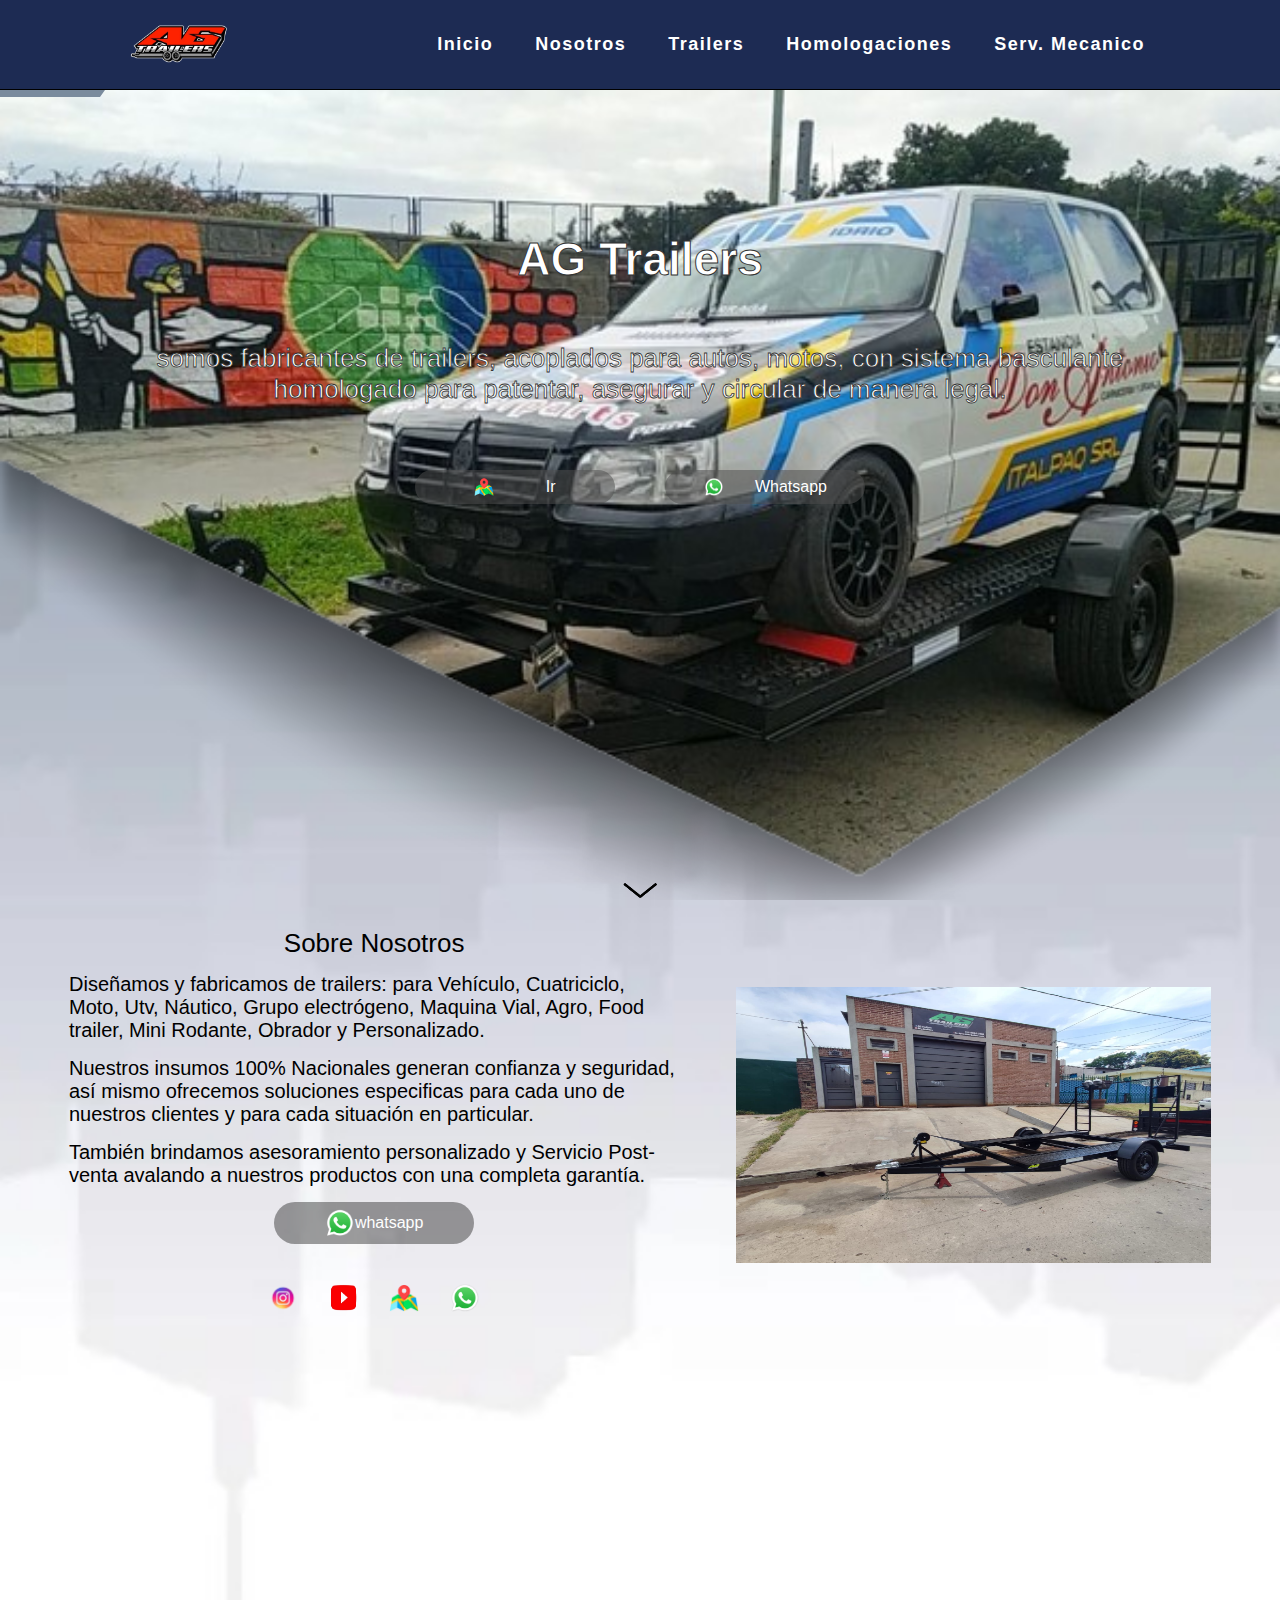
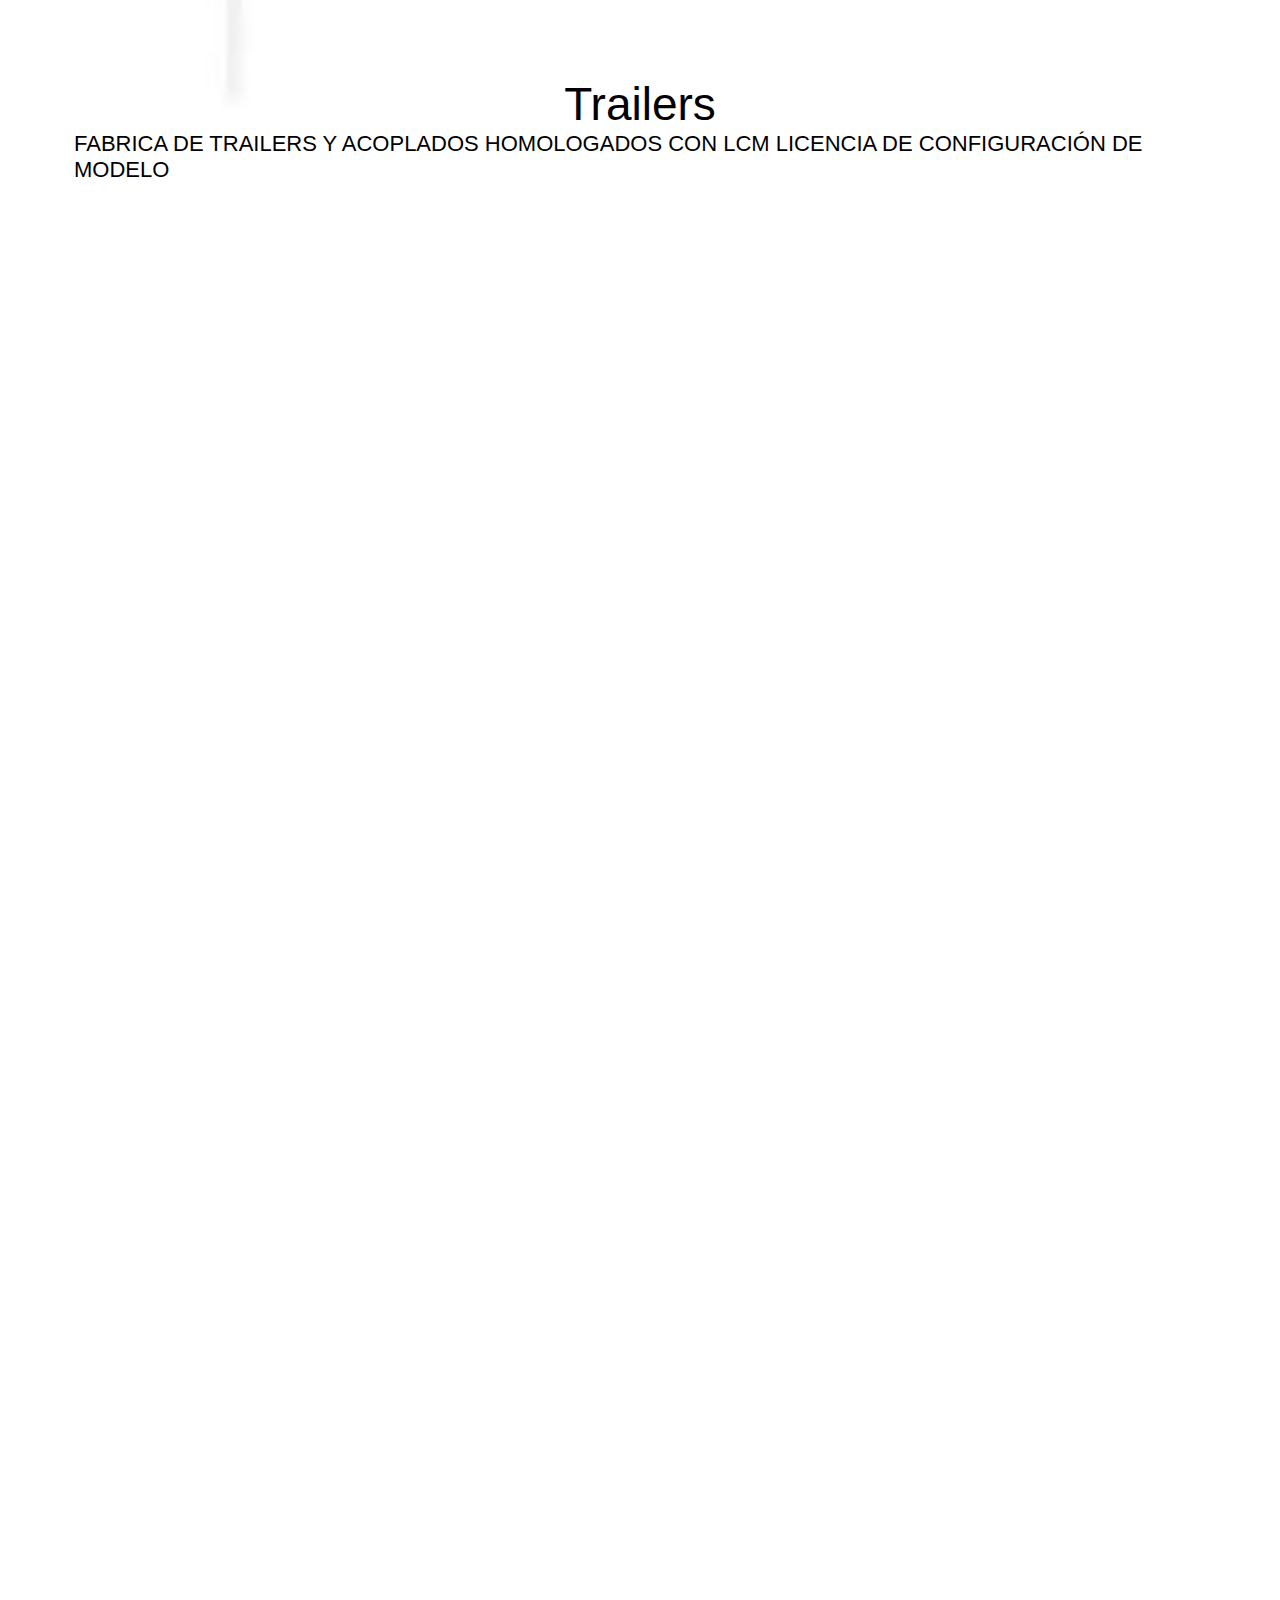
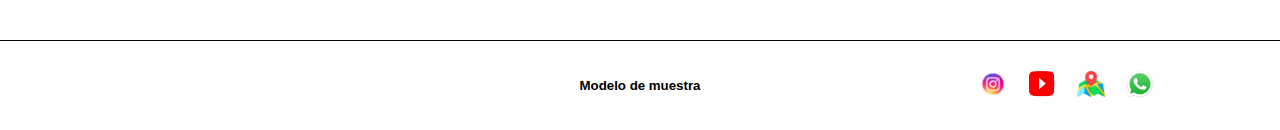
==== commit 41a24faf: "v0.6" ====
--- a/index.html
+++ b/index.html
@@ -16,7 +16,7 @@
     <title>AG Trailers | Inicio</title>
 </head>
 <body>
-  <nav class="w100 h5vh -r -w -a-c -j-s-a">
+  <nav class="w100 h10vh -r -w -a-c -j-s-a">
     <a class="h90 fx -a-c -j-c" href="#"><img class="x100 y50" src="./assets/img/logo.png" alt=""></a>
     <ul class="w50 h100 ff12 fc nav-links fx -c -a-c -j-c gap5 a768-r a768-j-e">
       <li><a class="roboto-regular" href="#hero">Inicio</a></li>
@@ -28,7 +28,7 @@
     <div class="w10 h90 -c -j-c -a-c -a-c-c burger"></div>
   </nav>
   <header>
-    <section id="hero" class="hero w100 h90vh fx -c -w -a-c -j-s-b ">
+    <section id="hero" class="hero w100 h90vh fx -c -w -a-c -j-s-b triangulo-fondo-clip-path">
       <div class="w80 h70 fx-bx -j-c-b ">
         <div class="w100 h50 fx-bx gap5">
           <h1 class="w100 h20 fc ff40" >AG Trailers</h1>
--- a/assets/css/style.css
+++ b/assets/css/style.css
@@ -1,7 +1,7 @@
 :root{
   /* Navbar */
   --navbarbackgroundcolor: rgb(29, 43, 83);
-  --navbarbackgroundcolorhover:rgba(128, 128, 128, 0.61);
+  --navbarbackgroundcolorhover:rgba(37, 82, 150, 0.61);
   
   --navbartextColor:white;
   --navbartextColorhover:white;
@@ -73,6 +73,7 @@
 .nav-links a {
   height: 100%;
   width: 100%;
+  padding: 5px;
   color: var(--navbartextColor);
   font-weight: bold;
   text-decoration: none;
@@ -130,7 +131,7 @@
 
 /* seccion Hero */
 .hero{
-  background-image: url(../img//hero/img0.png);
+  /* background-image: url(../img/hero/img0.png); */
   background-repeat: no-repeat;
   background-size: cover;
   background-position: 50% 95%;
@@ -140,6 +141,13 @@
 }
 h2{
   -webkit-text-stroke: 0.8px #333;
+}
+.triangulo-fondo-clip-path {
+  width: 100%;
+  height: 200px;
+  background-image: url(../img/hero/img0.png);
+  -webkit-clip-path: polygon(0 7px, 100px 7px, 105px 0px, 100% 0px, 100% 100%, 0 100%);
+  clip-path: polygon(0 7px, 100px 7px, 105px 0px, 100% 0px, 100% 100%, 0 100%);
 }
 
 /* hero cards */
@@ -324,28 +332,24 @@
   margin-top: 5px; /* Espacio entre la imagen y el texto */
 }
 
-/* Controles del carrusel */
-.carousel-controls {
-  position: absolute;
-  bottom: 10px;
-  left: 50%;
-  transform: translateX(-50%);
-}
-
-.carousel-controls button {
-  background-color: #ffffff;
-  border: 1px solid #000000;
-  color: #000000;
-  padding: 5px 10px;
+.carousel-indicators {
+  display: flex;
+  justify-content: center;
+  margin-top: 10px;
+}
+
+.carousel-indicator {
+  width: 10px;
+  height: 10px;
+  background-color: #bbb;
+  border-radius: 50%;
   margin: 0 5px;
   cursor: pointer;
 }
 
-.carousel-controls button:hover {
-  background-color: #000000;
-  color: #ffffff;
-}
-
+.carousel-indicator.active {
+  background-color: #333;
+}
 
 
 
--- a/assets/css/js.css
+++ b/assets/css/js.css
@@ -22,6 +22,10 @@
     flex-direction: column;
     justify-content: space-between;
     align-items: center;
+}
+.productos-card:hover{
+    box-shadow: 0 8px 16px rgba(0, 0, 0, 0.2);
+    cursor: pointer;
 }
 .card-img {
     width: 100%;
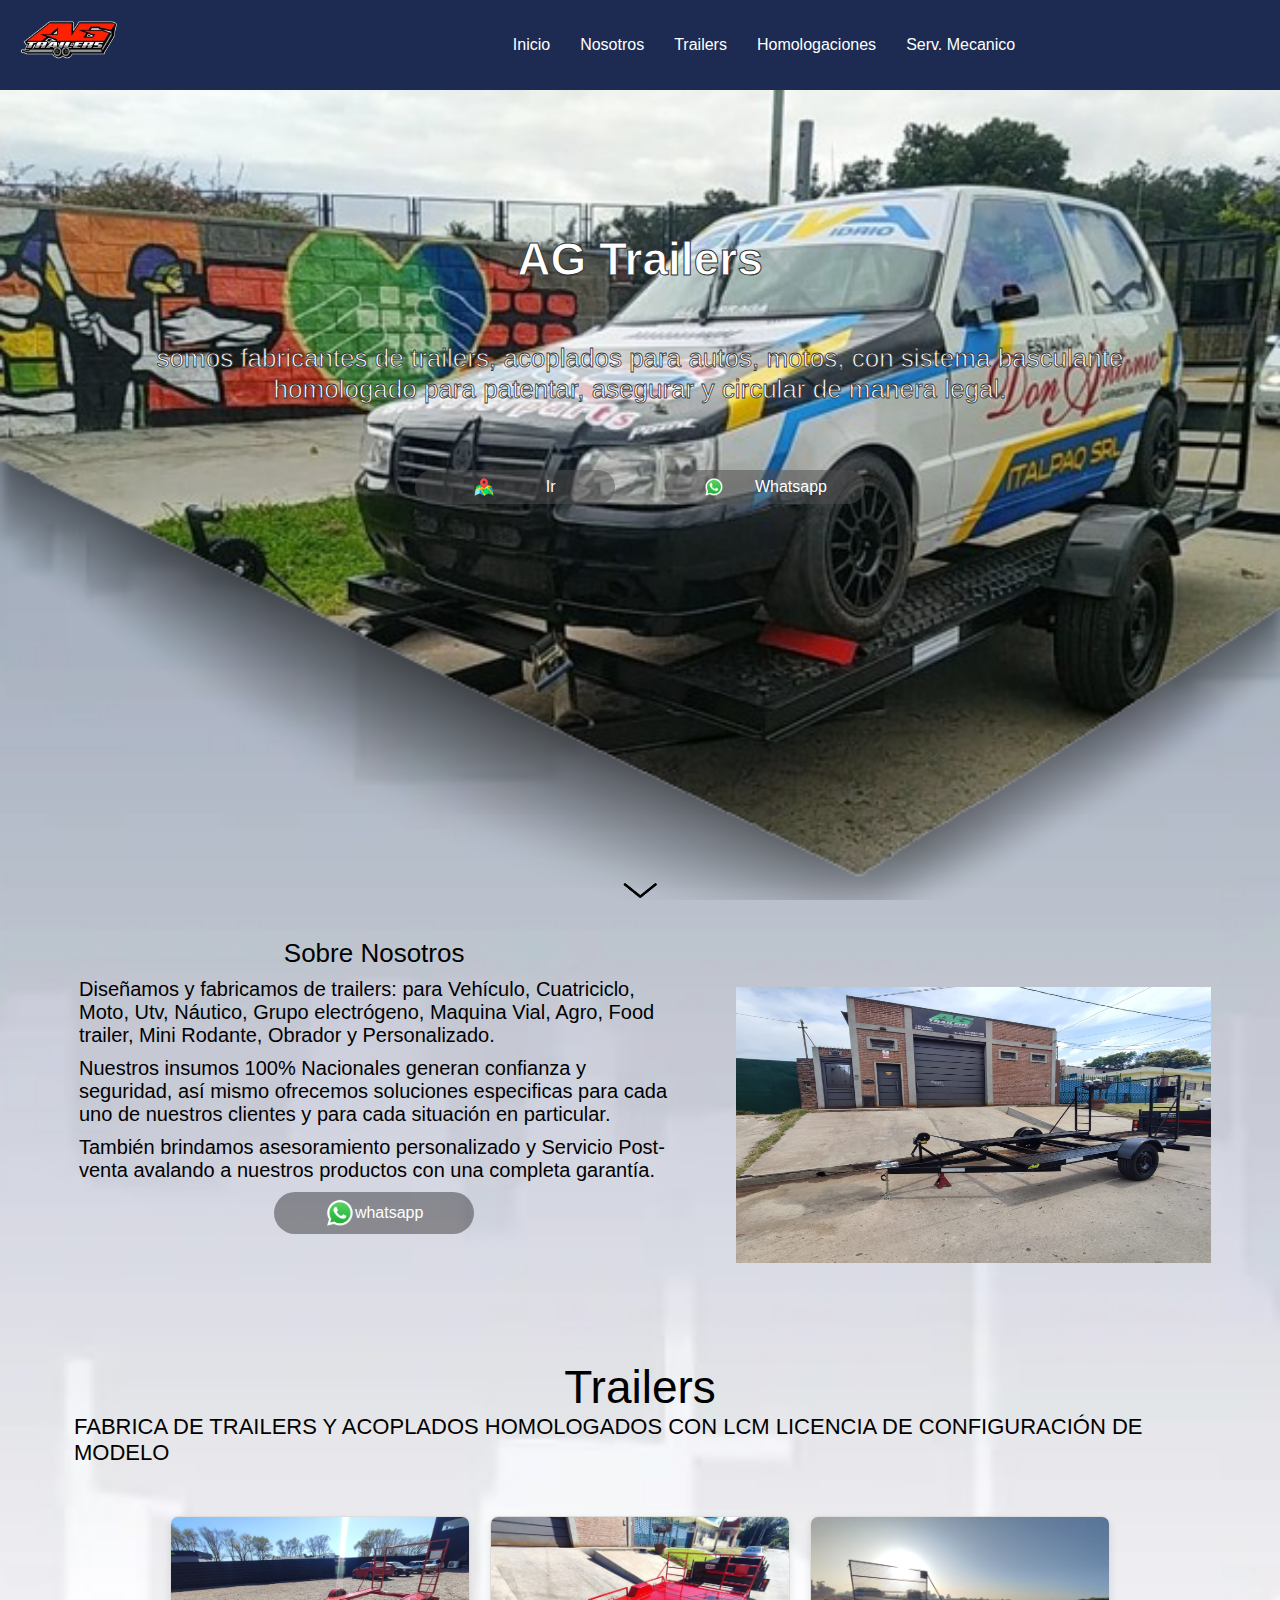
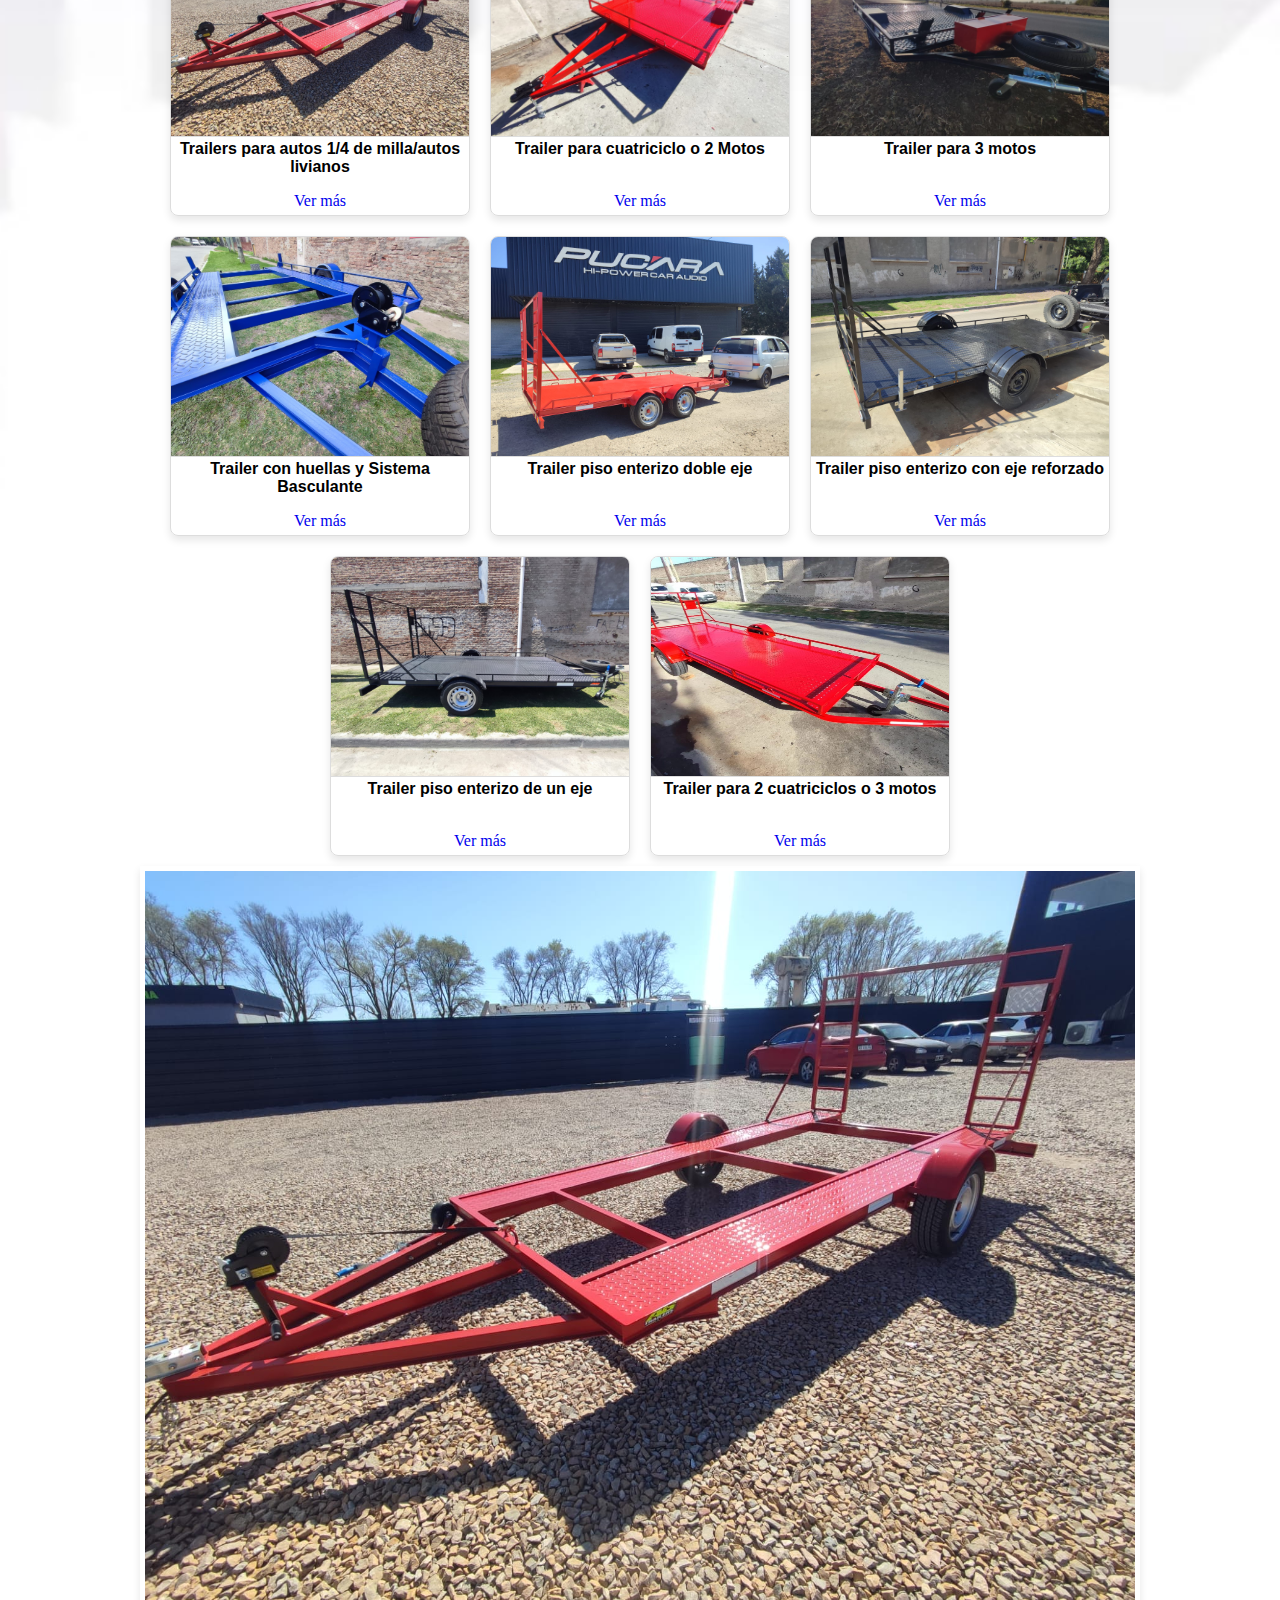
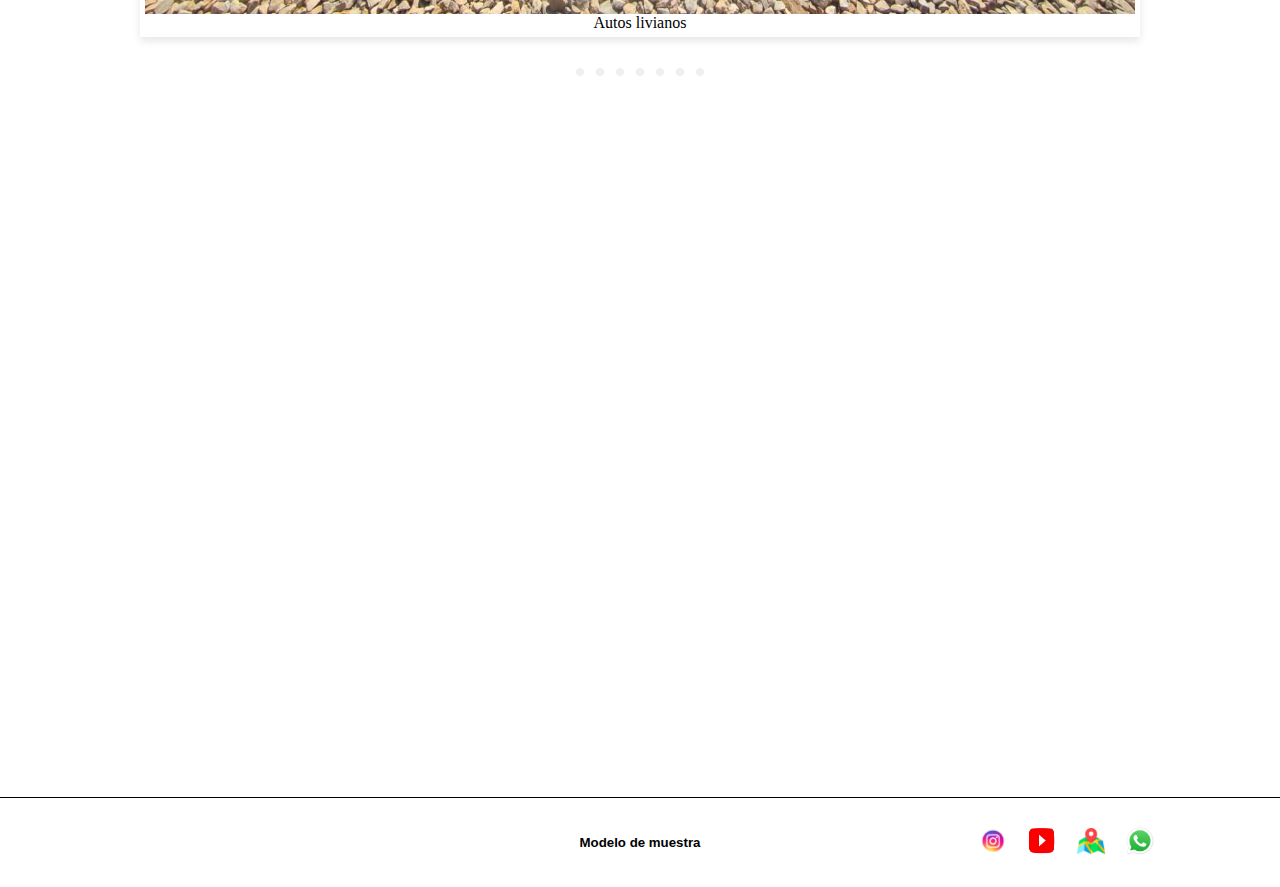
==== commit 5947c796: "v1.0 - estable" ====
--- a/index.html
+++ b/index.html
@@ -16,16 +16,20 @@
     <title>AG Trailers | Inicio</title>
 </head>
 <body>
-  <nav class="w100 h10vh -r -w -a-c -j-s-a">
-    <a class="h90 fx -a-c -j-c" href="#"><img class="x100 y50" src="./assets/img/logo.png" alt=""></a>
-    <ul class="w50 h100 ff12 fc nav-links fx -c -a-c -j-c gap5 a768-r a768-j-e">
+  <nav class="navbar">
+    <a class="logo" href="#"><img class="x100 y50" src="./assets/img/logo.png" alt=""></a>
+    <ul class="nav">
       <li><a class="roboto-regular" href="#hero">Inicio</a></li>
       <li><a class="roboto-regular" href="#nosotros">Nosotros</a></li>
-      <li><a class="roboto-regular" href="#Trailers">Trailers</a></li>
+      <li><a class="roboto-regular" href="./trailers.html">Trailers</a></li>
       <li><a class="roboto-regular" href="#homologaciones">Homologaciones</a></li>
       <li><a class="roboto-regular fil" href="#SMecanico">Serv. Mecanico</a></li>
     </ul>
-    <div class="w10 h90 -c -j-c -a-c -a-c-c burger"></div>
+    <div class="burger">
+      <div class="line"></div>
+      <div class="line"></div>
+      <div class="line"></div>
+    </div>
   </nav>
   <header>
     <section id="hero" class="hero w100 h90vh fx -c -w -a-c -j-s-b triangulo-fondo-clip-path">
@@ -52,19 +56,13 @@
       <div class="w90 h90 p5 fx -c -a-c gap5 a768-r a768-a-c a768-j-c">
         <div class="txt w100 h100 fx -c -a-c -j-s-b a768w90">
           <div class="w100 h80 fx -c -j-s-b -a-c ">
-            <div class="w100 h100 fx -c -j-s-b -a-c">
+            <div class="w100 h100 fx -c -j-s-b -a-c p10">
               <h4 class="montserrat fc ff20">Sobre Nosotros</h4>
               <p class="ff14 lato-regular">Diseñamos y fabricamos de trailers: para Vehículo, Cuatriciclo, Moto, Utv, Náutico, Grupo electrógeno, Maquina Vial, Agro, Food trailer, Mini Rodante, Obrador y Personalizado.</p>
               <p class="ff14 lato-regular">Nuestros insumos 100% Nacionales generan confianza y seguridad, así mismo ofrecemos soluciones especificas para cada uno de nuestros clientes y para cada situación en particular.</p>
               <p class="ff14 lato-regular">También brindamos asesoramiento personalizado y Servicio Post-venta avalando a nuestros productos con una completa garantía.</p>
               <a class="btn2 w100 p5" href=""><img class="icon" src="./assets/img/redes/WhatsApp.webp" alt="whatsapp logo"><p class="dnone a768fx">whatsapp</p></a>
             </div>
-          </div>
-          <div class="redes w100 h10 fx -a-i -j-c gap5 mt10">
-            <a class="effTransition effZoom" href=""><img class="icon" src="./assets/img/redes/insta.png" alt="instagram logo"></a>
-            <a class="effTransition effZoom" href=""><img class="icon" src="./assets/img/redes/youtube.png" alt="youtube logo"></a>
-            <a class="effTransition effZoom" href=""><img class="icon" src="./assets/img/redes/maps.png" alt="google maps logo"></a>
-            <a class="effTransition effZoom" href=""><img class="icon" src="./assets/img/redes/WhatsApp.webp" alt="whatsapp logo"></a>
           </div>
         </div>
         <div class="card w70 h40 a768h70">
@@ -88,13 +86,15 @@
         <!-- aca se renderizan las card por Js -->
       </div>
     </section>
-
-    <section class="carousel-container w100 h40vh p10">
-      <div id="carousel" class="carousel w100 h100">
-          <!-- El contenido del carrusel se generará dinámicamente con JavaScript -->
+    <section class="w100 fx -c -a-c">
+      <div id="carousel" class="w90 fx -r-r -w -j-c">
+        <!-- aca se renderizan por js un div contenedor de otros divs con unas imagenes para el carusel-->
       </div>
-  </section>
-  
+      <div id="carousel-controls" class="carousel-controls w100 fx -r -w -a-c -j-c" >
+        <!-- aca se renderizan por js un div contenedor de botones para el carusel--> 
+      </div>
+    </section>
+    
     <section id="homologaciones" class="w90 h40vh fx-bx">
     </section>
     <section id="SMecanico" class="w90 h40vh fx-bx">
--- a/assets/css/style.css
+++ b/assets/css/style.css
@@ -2,9 +2,12 @@
   /* Navbar */
   --navbarbackgroundcolor: rgb(29, 43, 83);
   --navbarbackgroundcolorhover:rgba(37, 82, 150, 0.61);
-  
+
+  --navbarlinearbackgroundcolor:white;
+  --navbarlinearbackgroundcolorhover:linear-gradient(90deg, rgba(37, 82, 150, 1) 0%, rgba(29, 43, 83, 1) 100%);
+
   --navbartextColor:white;
-  --navbartextColorhover:white;
+  --navbartextColorhover:rgb(218, 27, 27);
 }
 * {
     margin: 0;
@@ -24,6 +27,9 @@
   background-repeat: no-repeat;
   background-size: cover;
   background-position: 50% 100%;
+}
+nav{
+  max-width: 1920px;
 }
 header{
   max-width: 1920px;
@@ -53,85 +59,116 @@
 
     border-top: 1px solid black;
 }
-nav{
-  display: flex;
-  max-width: 1920px;
+
+
+/* Navbar */
+.navbar {
+  width: 100%;
+  height: 10vh;
+
+  display: flex;
+  justify-content: space-between;
+  align-items: center;
+  background-color: var(--navbarbackgroundcolor); 
+  padding: 10px 20px;
+  box-shadow: 0 2px 5px rgba(0, 0, 0, 0.2);
+}
+.burger {
+  width: 40px;
+  height: 40px;
+  display: flex;
+  flex-direction: column;
+  justify-content: center;
+  align-items: center;
+
+  cursor: pointer;
+}
+.line{
+  background-color: var(--navbarlinearbackgroundcolor);
+  width: 100%;
+  height: 2px;
+  margin: 5px 0;  
+}
+.line:hover{
+  background-color: var(--navbarlinearbackgroundcolorhover);
+}
+
+.nav {  
+  width: 80%;
+  height: 100%;
 
   background-color: var(--navbarbackgroundcolor);
-  border-bottom: 1px solid black;
-}
-
-nav img{
-  margin-top: 5px;
-}
-.nav-links {
+
+  position: relative;
+  top: 0;
+  left: 0;
+  z-index: 1;
   display: none;
-  min-width: 250px;
-  margin-left: 20px;
-  list-style: none;
-}
-.nav-links a {
-  height: 100%;
-  width: 100%;
+}
+/* Esto es lo que se tiene que activar por js cuando la pantalla es grande o se hace clic en el botón burger */
+.nav-active {
+
+  display: flex;
+  flex-direction: column;
+  justify-content: center;
+  align-items: center;
+  gap: 10%;
+
+  position: absolute;
+  top: 10vh;
+  left: 0;
+  width: 90%;
+  height: 50vh;
+
+  margin-left: 5%;
+  
+  border-radius: 0px 0px 20px 20px;
+}
+.nav li {
+  width: auto;
+  height: 100%;
+  border-radius: 10px;
+  display: flex;
+  justify-content: center;
+  align-items: center;
+
+}
+nav li:hover{
+  background-color: var(--navbarbackgroundcolorhover);
+
+}
+.nav a {
+  width: 100%;
+  height: 100%;
   padding: 5px;
-  color: var(--navbartextColor);
-  font-weight: bold;
   text-decoration: none;
-  letter-spacing: 1.5px;
-  transition: color 0.5s ease;
-  display: flex;
-  align-items: center;
-  justify-self: center;
-}
-.nav-links li{
-  height: 100%;
-  transition: color 0.5s ease;
-}
-.nav-links li:hover{
-  background-color:var(--navbarbackgroundcolorhover);
-}
-.nav-links a:hover {
-  color: var(--navbartextColorhover);
-  transition: color 0.5s ease;
-}
-.burger {
-  display: none;
-  cursor: pointer;
-  z-index: 5;
-  
-  background-image: url(../img/iconos/menu-icon.png);
-  background-size: contain;
-  background-repeat: no-repeat;
-  background-position: 50% 50%;
-}
-
-
-/* Estilos para dispositivos pequeños (móviles) */
-@media only screen and (max-width: 768px) {
-  .nav-links {
-    position: relative;
-    top:10vh;
-    display: none;
-    flex-direction: column;
+  display: flex;
+  align-items: center;
+  justify-content: center;
+  color:var(--navbartextColor);
+}
+.nav a:hover{
+  color:var(--navbartextColorhover);
+}
+
+@media (min-width: 768px) {
+  .burger {
+    display: none; /* Oculta el botón de hamburguesa en pantallas grandes */
+  }
+  .nav {
+    display: flex; /* Muestra la lista en pantallas grandes */
+    flex-direction: row;
+    justify-content: center; /* Centra los elementos de la lista */
     align-items: center;
-    justify-content: center;
-    position: absolute;
-    background-color: #4e4e4eb0;
-    border-radius: 0px 0px 20px 20px;
+    gap: 20px;
   }
-  .nav-links li{
-    width: 100%;
-    padding: 10px;
-  }
-  .burger{
-    display: flex;
-  }
-}
+}
+
 
 
 /* seccion Hero */
 .hero{
-  /* background-image: url(../img/hero/img0.png); */
+  background-image: url(../img/hero/img0.png);
   background-repeat: no-repeat;
   background-size: cover;
   background-position: 50% 95%;
@@ -141,13 +178,6 @@
 }
 h2{
   -webkit-text-stroke: 0.8px #333;
-}
-.triangulo-fondo-clip-path {
-  width: 100%;
-  height: 200px;
-  background-image: url(../img/hero/img0.png);
-  -webkit-clip-path: polygon(0 7px, 100px 7px, 105px 0px, 100% 0px, 100% 100%, 0 100%);
-  clip-path: polygon(0 7px, 100px 7px, 105px 0px, 100% 0px, 100% 100%, 0 100%);
 }
 
 /* hero cards */
@@ -213,50 +243,40 @@
 
 /* section Us */
 
-.cloudAccion{
-  width: 100%;
-  height: 20%;
-  margin-top: 1% ;
-  display: flex;
-  justify-content: center;
+.nosotrosCloudcardcontent {
+  width: 100%;
+  height: 100%;
+  position: relative;
+  transform-style: preserve-3d;
+  transition: transform 0.5s;
+}
+
+.nosotrosCloudcardcontent:hover {
+  transform: rotateY(180deg);
+}
+
+.nosotrosCloudcardfront,
+.nosotrosCloudcardback {
+  width: 100%;
+  height: 100%;
+  position: absolute;
+  backface-visibility: hidden;
+}
+
+.nosotrosCloudcardback {
+  transform: rotateY(180deg);
+}
+
+iframe{
+  width: 100%;
+  height: 100%;
+  background-color: #4e4e4e;
 }
 .nosotrosCloudcardfrontimg{
   width: 100%;
-  height: 100%;
-}
-/* cloud cards */
-
-.nosotrosCloudcardcontent {
-  width: 100%;
-  height: 100%;
-
-  transition: transform 1s;
-  transform-style: preserve-3d;
-}
-.nosotrosCloudcard:hover .nosotrosCloudcardcontent {
-  transform: rotateY( 180deg ) ;
-  transition: transform 0.5s;
-}
-.nosotrosCloudcardfront,.nosotrosCloudcardback {
-  position: absolute;
-  height: 100%;
-  width: 100%;
-  background: white;
-  backface-visibility: hidden;
-}
-.nosotrosCloudcardfront{
-  transform: rotateY( 0deg );
-}
-.nosotrosCloudcardback {
-  transform: rotateY( 180deg );
-  display: flex;
-  justify-content: center;
-}
-
-iframe{
-  width: 100%;
-  height: 100%;
-  background-color: #4e4e4e;
+  height: auto;
+  max-height: 100%;
+
 }
 
 /* Redes */
@@ -304,55 +324,58 @@
   gap: 20px;
 }
 
-/* Carousel */
-.carousel-container {
-  width: 100%;
-  overflow: hidden;
-  position: relative; /* Agregamos posición relativa para los controles */
-}
-
-.carousel {
-  display: flex;
-  transition: transform 0.5s ease;
-}
-
-.carousel-item {
-  flex: 0 0 auto;
-  margin-right: 10px; /* Espacio entre elementos del carrusel */
-  text-align: center;
-  width: 100%; /* Ajusta el ancho de cada elemento del carrusel */
-}
-
-.carousel-item img {
-  max-width: 100%;
-  max-height: auto;
-}
-
-.carousel-item p {
-  margin-top: 5px; /* Espacio entre la imagen y el texto */
-}
-
-.carousel-indicators {
-  display: flex;
-  justify-content: center;
-  margin-top: 10px;
-}
-
-.carousel-indicator {
+/*  carrusel */
+.carousel{
+  
+}
+.carousel-items-container{
+  width: 100%;
+  max-width: 1000px;
+  height: auto;
+  padding: 5px;
+
+  box-shadow: 0 4px 8px rgba(0, 0, 0, 0.1);
+    transition: box-shadow 0.3s ease-in-out;
+
+  
+}
+.carousel-item{
+  width: 100%;
+  height: 100%;
+  display: none;
+  flex-direction: column;
+  align-items: center;
+
+}
+.carousel-item img{
+  width: 100%;
+  height: auto;
+  object-fit: cover;
+}
+.carousel-active{
+  display: flex;
+}
+
+
+.carousel-controls{
+  margin-top: 30px;
+  gap: 10px;
+
+}
+.carousel-btn{
+  color: transparent;
   width: 10px;
   height: 10px;
-  background-color: #bbb;
   border-radius: 50%;
-  margin: 0 5px;
+  border: 1px solid white;
   cursor: pointer;
 }
-
-.carousel-indicator.active {
-  background-color: #333;
-}
-
-
-
+.carousel-btn:hover{
+  background-color: yellow;
+}
+.carousel-btn-active{
+  background-color: black;
+}
 /* card homologaciones */
 
 .homologacionesCont{
--- a/assets/css/js.css
+++ b/assets/css/js.css
@@ -1,9 +1,3 @@
-.show{
-    z-index: 1;
-    display: flex;
-}
-
-
 /* Servicios */
 
 /* Cards */
@@ -45,11 +39,6 @@
     margin-bottom: 5px;
 }
 
-
-
-
-
-
 /* Accion de la card */
 .cardBtn{
     width: 50%;
@@ -82,4 +71,11 @@
     padding: 20px;
     font-size: 16px;
     
+}
+
+
+/* renderproducts.js */
+
+.product-info{
+    gap: 20px;
 }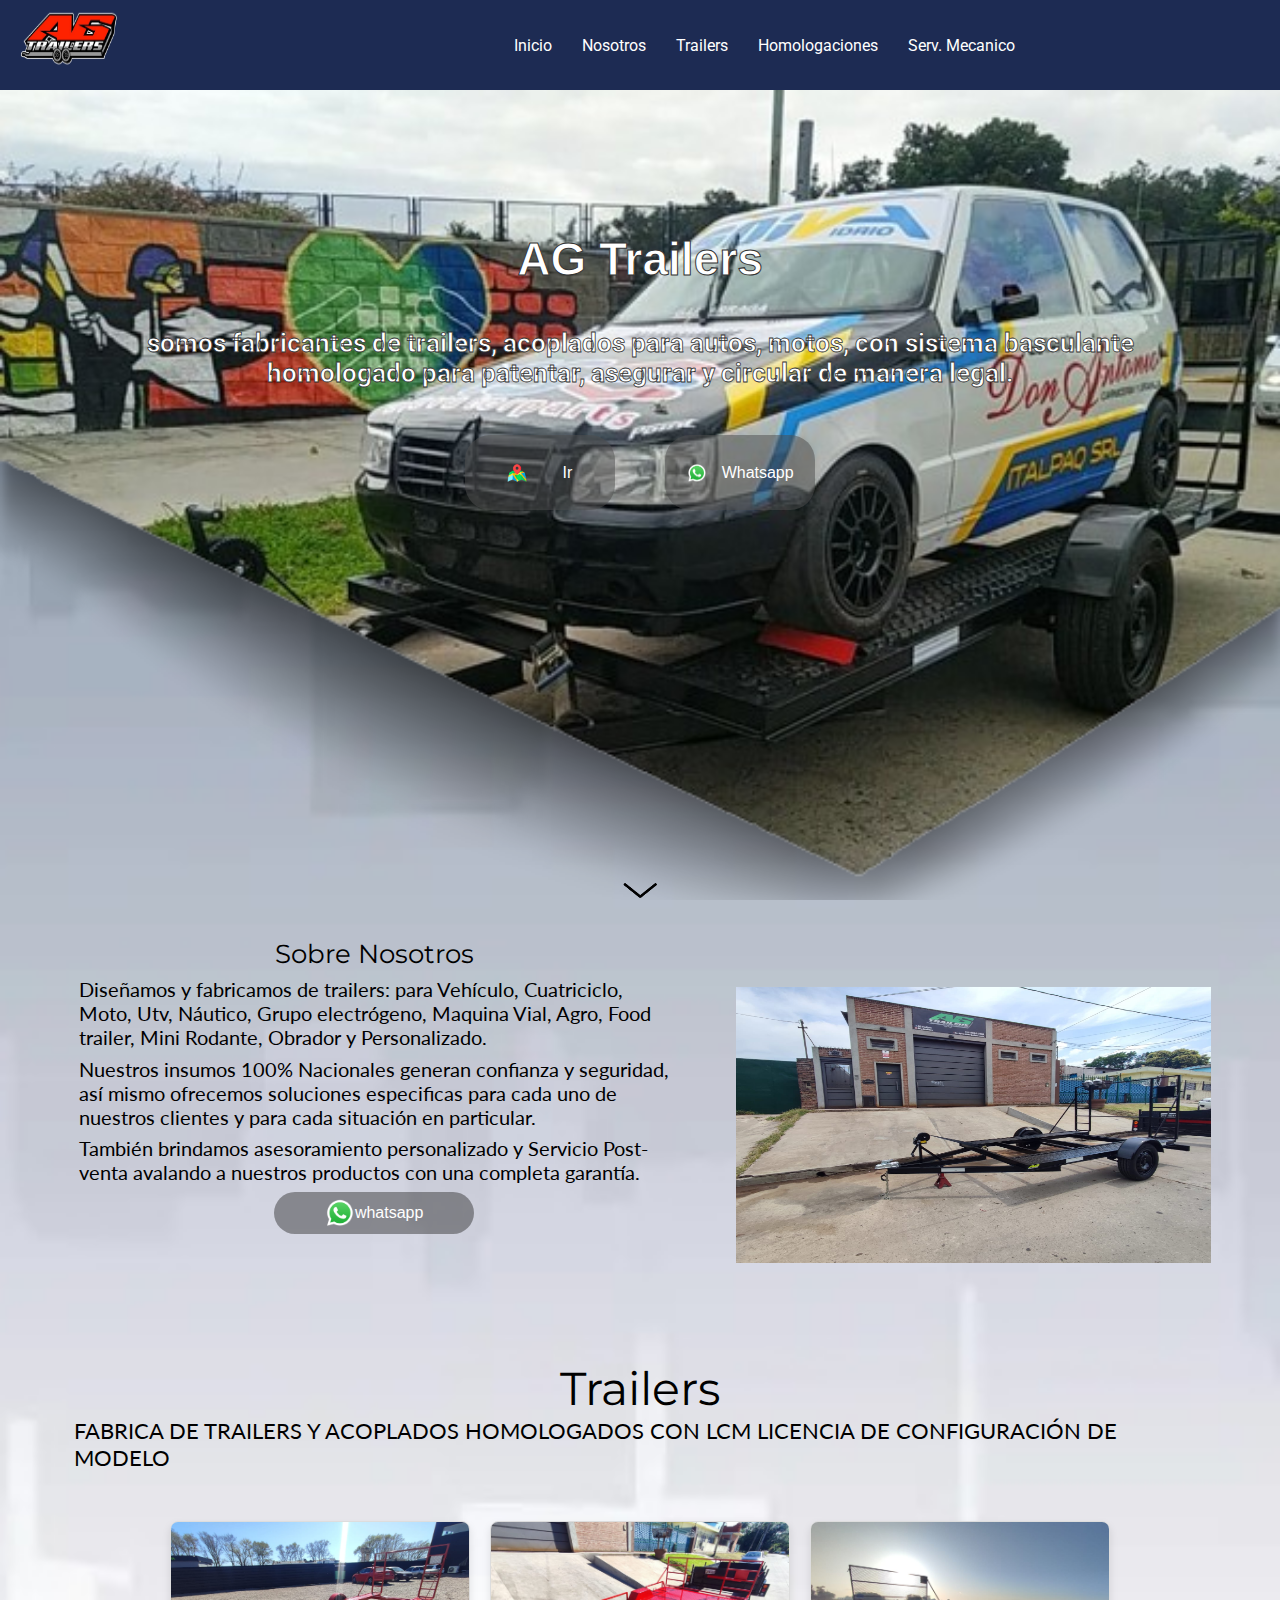
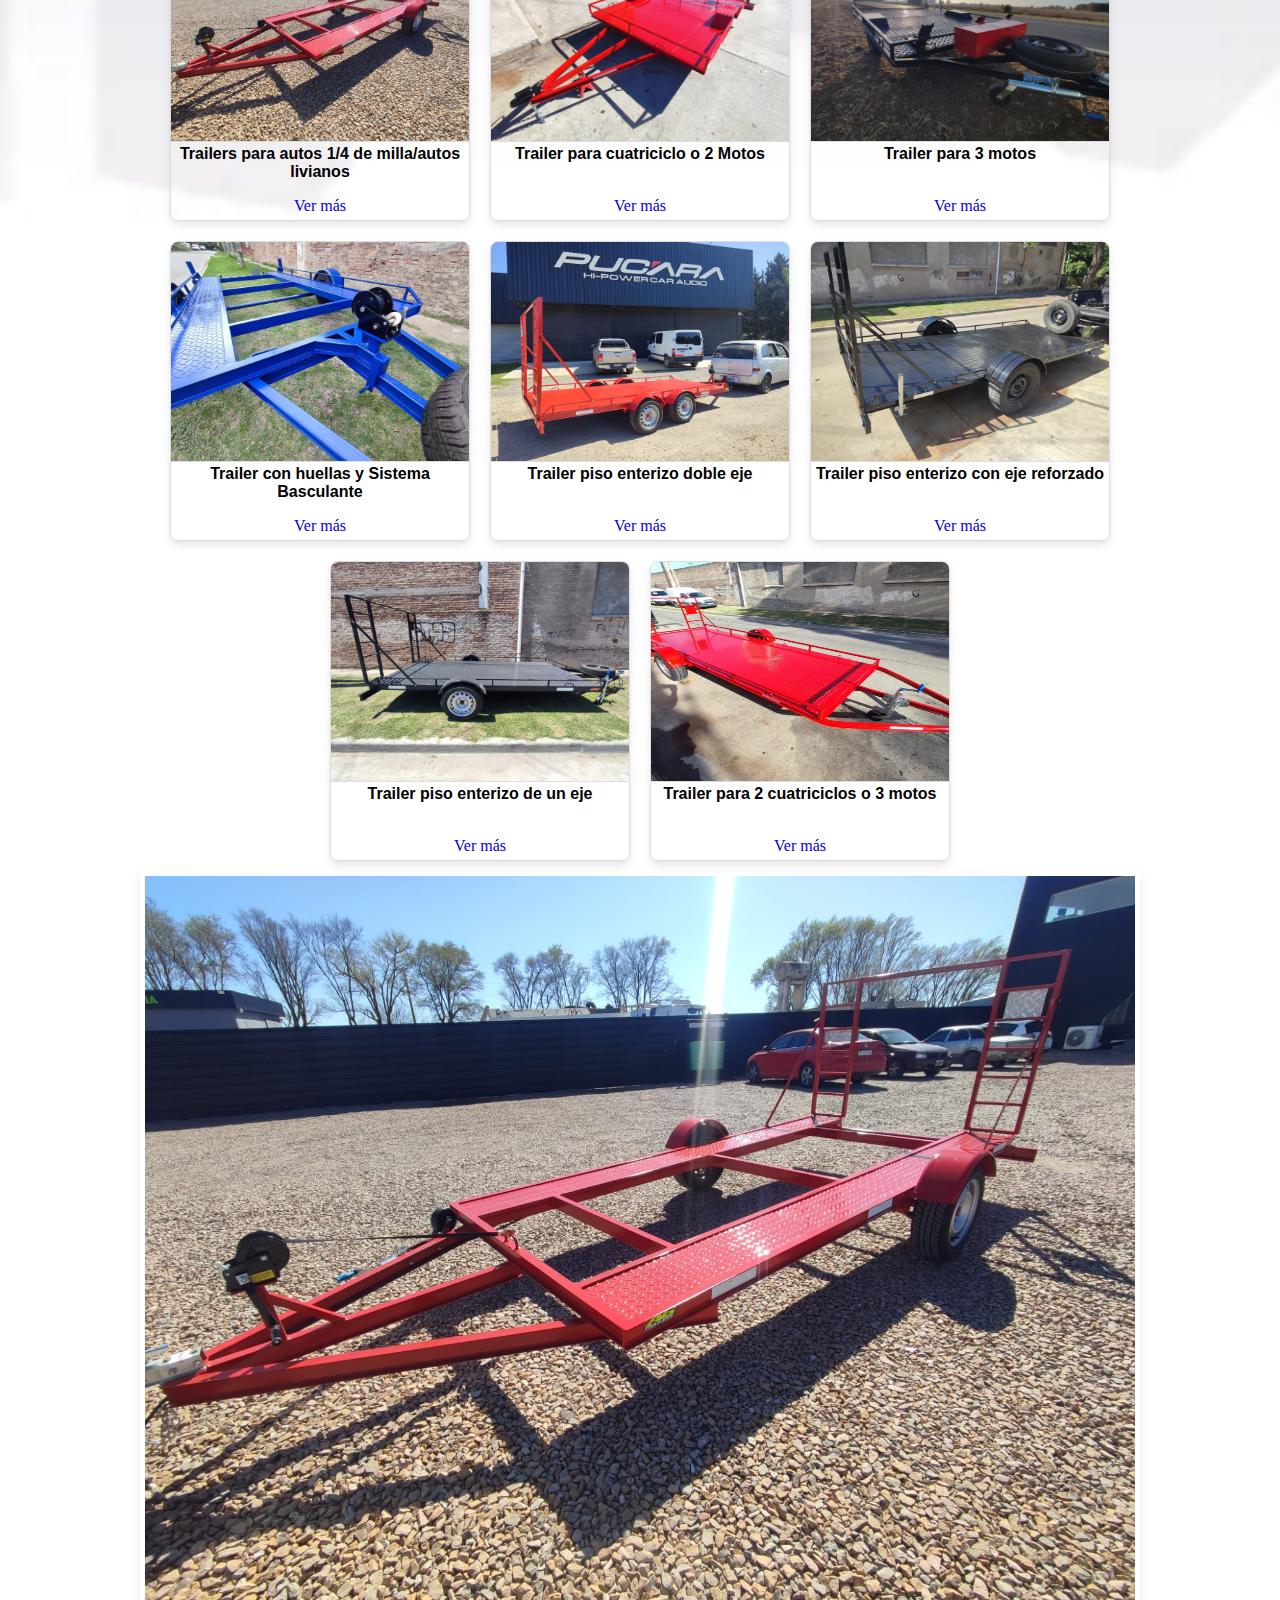
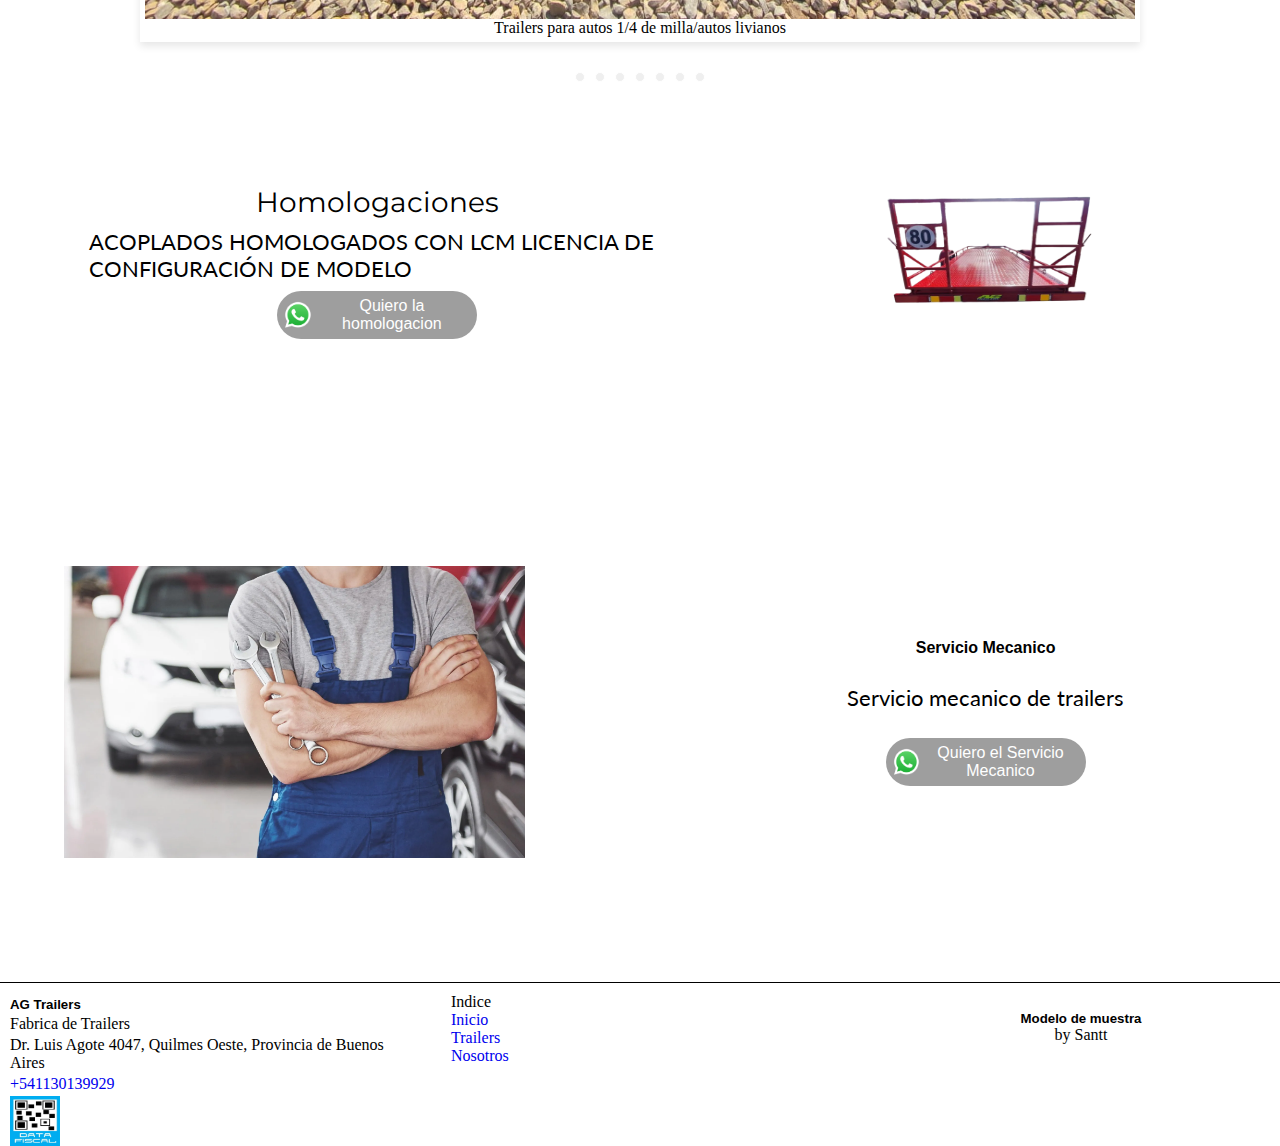
==== commit 747081d6: "version 0.7 - landing completa - sistema de modulos y de detalles listos :D" ====
--- a/index.html
+++ b/index.html
@@ -17,7 +17,7 @@
 </head>
 <body>
   <nav class="navbar">
-    <a class="logo" href="#"><img class="x100 y50" src="./assets/img/logo.png" alt=""></a>
+    <a class="logo" href="#"><img class="x100 y70" src="./assets/img/logo.png" alt=""></a>
     <ul class="nav">
       <li><a class="roboto-regular" href="#hero">Inicio</a></li>
       <li><a class="roboto-regular" href="#nosotros">Nosotros</a></li>
@@ -32,14 +32,14 @@
     </div>
   </nav>
   <header>
-    <section id="hero" class="hero w100 h90vh fx -c -w -a-c -j-s-b triangulo-fondo-clip-path">
+    <section id="hero" class="hero w100 h90vh fx -c -w -a-c -j-s-b effHero">
       <div class="w80 h70 fx-bx -j-c-b ">
-        <div class="w100 h50 fx-bx gap5">
-          <h1 class="w100 h20 fc ff40" >AG Trailers</h1>
-          <h2 class="w100 h50 fc ff20 -a-c fx montserrat">somos fabricantes de trailers, acoplados para autos, motos, con sistema basculante homologado para patentar, asegurar y circular de manera legal.</h2>
-          <div class="w100 h20 p5 fx -r -w -a-c -j-c gap5  montserrat">
-            <a class="btnhero w20" href=""><img class="x20 y20" src="./assets/img/redes/maps.png" alt="google maps logo"><p class="dnone a768fx">Ir</p></a>
-            <a class=" btnhero w20" href=""><img class="x20 y20" src="./assets/img/redes/WhatsApp.webp" alt="whatsapp logo"><p class="dnone a768fx">Whatsapp</p></a>
+        <div class="w100 h50 fx -c -r gap5 fff">
+          <h1 class="w100 h20 fc ff40 " >AG Trailers</h1>
+          <h2 class="w100 h50 fc ff20 -a-c fx roboto-bold">somos fabricantes de trailers, acoplados para autos, motos, con sistema basculante homologado para patentar, asegurar y circular de manera legal.</h2>
+          <div class="w100 h30 p5 fx -r -w -a-c -j-c gap5  montserrat">
+            <a class="btnhero" href=""><img class="x20 y20" src="./assets/img/redes/maps.png" alt="google maps logo"><p class="dnone a768fx">Ir</p></a>
+            <a class=" btnhero" href=""><img class="x20 y20" src="./assets/img/redes/WhatsApp.webp" alt="whatsapp logo"><p class="dnone a768fx">Whatsapp</p></a>
           </div>
         </div>
       </div>
@@ -94,26 +94,46 @@
         <!-- aca se renderizan por js un div contenedor de botones para el carusel--> 
       </div>
     </section>
-    
-    <section id="homologaciones" class="w90 h40vh fx-bx">
+    <section id="homologaciones" class="homologaciones w90 h40vh fx -c -a-c -j-s-b a768-r ">
+      <div class="w100 h50 a768w50 ml25 fx -c -a-c -j-c gap5">
+        <h4 class="montserrat fontCenter ff22">Homologaciones</h4>
+        <p class="ff16 lato-regular">ACOPLADOS HOMOLOGADOS CON LCM LICENCIA DE CONFIGURACIÓN DE MODELO</p>
+        <a class="btn2 fc p5" href=""><img class="icon" src="./assets/img/redes/WhatsApp.webp" alt="whatsapp logo">Quiero la homologacion</a>
+      </div>
+      <div class="w100 h100 a768w40 fx -c -a-c -j-c">
+        <div id="homologacionesCarousel" class="w50 h50 fx"></div>
+      </div>
     </section>
-    <section id="SMecanico" class="w90 h40vh fx-bx">
+    <section id="SMecanico" class=" w90 h60vh fx -c -a-c -j-s-b a768-r ">
+      <div class="w50 a768w40 fx -c -a-c -j-c">
+        <img class="servMImg" src="./assets/img/serv-mecanico/servMecanicoCarousel/0a.png" alt="imagen servicio mecanico">
+      </div>
+      <div class="w100 h100 a768w40 fx -c -a-c -j-c gap5">
+        <h4>Servicio Mecanico</h4>
+        <p class="ff16 lato-regular">Servicio mecanico de trailers</p>
+        <a class="btn2 fc p5" href=""><img class="icon" src="./assets/img/redes/WhatsApp.webp" alt="whatsapp logo">Quiero el Servicio Mecanico</a>
+      </div>
     </section>
   </header>
-  <footer class="w100 h10vh fx-bx">
+  <footer class="w100 h10vh fx -r -j-s-b -a-c p10">
+    <div class="w30 h90 fx -c gap5">
+      <h5>AG Trailers</h5>
+      <p>Fabrica de Trailers</p>
+      <p>Dr. Luis Agote 4047, Quilmes Oeste, Provincia de Buenos Aires</p>
+      <a href="tel:+541130139929">+541130139929</a>
+      <img class="x50 y50" src="./assets/img/footer/datafiscal.jpg" alt="">
+    </div>
     <div class="w30 h100">
-
+      <p>Indice</p>
+      <ul>
+        <li><a href="./index.html">Inicio</a></li>
+        <li><a href="./trailers.html">Trailers</a></li>
+        <li><a href="./nosotros.html">Nosotros</a></li>
+      </ul>
     </div>
     <div class="w30 h100 fx-bx">
       <h5>Modelo de muestra</h5>
-    </div>
-    <div class="w30 h100 fx-bx">
-      <div class="contRedes">
-        <a class="effTransition effZoom" href=""><img class="icon" src="./assets/img/redes/insta.png" alt="instagram logo"></a>
-        <a class="effTransition effZoom" href=""><img class="icon" src="./assets/img/redes/youtube.png" alt="youtube logo"></a>
-        <a class="effTransition effZoom" href=""><img class="icon" src="./assets/img/redes/maps.png" alt="google maps logo"></a>
-        <a class="effTransition effZoom" href=""><img class="icon" src="./assets/img/redes/WhatsApp.webp" alt="whatsapp logo"></a>
-      </div>
+      <p>by Santt</p>
     </div>
     
   </footer>
--- a/assets/css/style.css
+++ b/assets/css/style.css
@@ -60,7 +60,6 @@
     border-top: 1px solid black;
 }
 
-
 /* Navbar */
 .navbar {
   width: 100%;
@@ -102,18 +101,23 @@
   position: relative;
   top: 0;
   left: 0;
-  z-index: 1;
   display: none;
-}
+
+  transition: padding 0.3s, width 0.3s;
+}
+.navbar.nav-pequeno {
+  width: 5vh; /* Ancho reducido */
+}
+
+
 /* Esto es lo que se tiene que activar por js cuando la pantalla es grande o se hace clic en el botón burger */
 .nav-active {
-
   display: flex;
   flex-direction: column;
   justify-content: center;
   align-items: center;
   gap: 10%;
-
+  z-index: 1;
   position: absolute;
   top: 10vh;
   left: 0;
@@ -180,6 +184,11 @@
   -webkit-text-stroke: 0.8px #333;
 }
 
+.btnhero{
+  min-width: 150px;
+  min-height: 75px;
+}
+
 /* hero cards */
 
 .hc0{
@@ -325,9 +334,7 @@
 }
 
 /*  carrusel */
-.carousel{
-  
-}
+
 .carousel-items-container{
   width: 100%;
   max-width: 1000px;
@@ -378,19 +385,52 @@
 }
 /* card homologaciones */
 
-.homologacionesCont{
-  border: 1px solid black;
-
-  max-width: 300px;
-  max-height: 600px;
-  padding: 30px;
-  border-radius: 25px;
-}
-.servicoMecanicoCont{
-  border: 1px solid black;
-
-  max-width: 300px;
-  max-height: 600px;
-  padding: 30px;
-  border-radius: 25px;
+.homologaciones{
+  /* background-image: url(../img/homologaciones/img0.jpg); */
+  background-repeat: no-repeat;
+  background-size: cover;
+  background-position: 50% 60%;
+
+}
+
+/* Estilos para el carrusel de homologaciones */
+.homologaciones-carousel-items-container {
+  display: flex;
+  overflow: hidden;
+  width: 100%;
+  height: 100%;
+}
+
+.homologaciones-carousel-item {
+  width: 100%;
+  height: 100%;
+  display: none;
+  transition: transform 0.5s ease;
+}
+.homologaciones-carousel-item img{
+  width: 100%;
+  height: auto;
+}
+.homologaciones-carousel-active {
+  display: flex;
+  transform: translateX(0);
+}
+
+.homologaciones-carousel-caption {
+  position: absolute;
+  bottom: 10px;
+  left: 0;
+  width: 100%;
+  text-align: center;
+  display: none;
+  color: white;
+  padding: 5px 0;
+}
+
+/* servicio mecanico */
+
+.servMImg{
+  width: auto;
+  max-width: 100%;
+  height: 100%;
 }--- a/assets/css/position.css
+++ b/assets/css/position.css
@@ -38,9 +38,50 @@
 .h10vh{height:10vh;}
 .h5vh{height:5vh;}
 
+/* Margin */
 .mt5{margin-top: 5px;}
 .mt10{margin-top: 10px;}
+.mt15{margin-top: 15px;}
+.mt20{margin-top: 20px;}
+.mt25{margin-top: 25px;}
+.mt30{margin-top: 30px;}
+.mt35{margin-top: 35px;}
+.mt40{margin-top: 40px;}
+.mt45{margin-top: 45px;}
+.mt50{margin-top: 50px;}
 
+.mb5{margin-bottom: 5px;}
+.mb10{margin-bottom: 10px;}
+.mb15{margin-bottom: 15px;}
+.mb20{margin-bottom: 20px;}
+.mb25{margin-bottom: 25px;}
+.mb30{margin-bottom: 30px;}
+.mb35{margin-bottom: 35px;}
+.mb40{margin-bottom: 40px;}
+.mb45{margin-bottom: 45px;}
+.mb50{margin-bottom: 50px;}
+
+.ml5{margin-left: 5px;}
+.ml10{margin-left: 10px;}
+.ml15{margin-left: 15px;}
+.ml20{margin-left: 20px;}
+.ml25{margin-left: 25px;}
+.ml30{margin-left: 30px;}
+.ml35{margin-left: 35px;}
+.ml40{margin-left: 40px;}
+.ml45{margin-left: 45px;}
+.ml50{margin-left: 50px;}
+
+.mr5{margin-right: 5px;}
+.mr10{margin-right: 10px;}
+.mr15{margin-right: 15px;}
+.mr20{margin-right: 20px;}
+.mr25{margin-right: 25px;}
+.mr30{margin-right: 30px;}
+.mr35{margin-right: 35px;}
+.mr40{margin-right: 40px;}
+.mr45{margin-right: 45px;}
+.mr50{margin-right: 50px;}
 
 /* Display Flex */
 .fx { display: flex; }
--- a/assets/css/fonts.css
+++ b/assets/css/fonts.css
@@ -1,4 +1,21 @@
 @import url('https://fonts.googleapis.com/css2?family=Open+Sans:wght@400;700&display=swap');
+@import url('https://fonts.googleapis.com/css2?family=Montserrat:wght@400;700&display=swap');
+@import url('https://fonts.googleapis.com/css2?family=Raleway:wght@400;700&display=swap');
+@import url('https://fonts.googleapis.com/css2?family=Pacifico&display=swap');
+@import url('https://fonts.googleapis.com/css2?family=Dancing+Script&display=swap');
+@import url('https://fonts.googleapis.com/css2?family=Ubuntu:wght@400;700&display=swap');
+@import url('https://fonts.googleapis.com/css2?family=Open+Sans:wght@400;700&display=swap');
+@import url('https://fonts.googleapis.com/css2?family=Playfair+Display:wght@400;700&display=swap');
+@import url('https://fonts.googleapis.com/css2?family=Source+Sans+Pro:wght@400;700&display=swap');
+@import url('https://fonts.googleapis.com/css2?family=Crimson+Text:wght@400;700&display=swap');
+@import url('https://fonts.googleapis.com/css2?family=Roboto:ital,wght@0,100;0,300;0,400;0,500;0,700;0,900;1,100;1,300;1,400;1,500;1,700;1,900&display=swap');
+@import url('https://fonts.googleapis.com/css2?family=Lato:ital,wght@0,100;0,300;0,400;0,700;0,900;1,100;1,300;1,400;1,700;1,900&family=Montserrat:ital@0;1&family=Roboto:ital,wght@0,100;0,300;0,400;0,500;0,700;0,900;1,100;1,300;1,400;1,500;1,700;1,900&display=swap');
+
+
+
+
+
+
 :root {
     --main-font: 'Arial', sans-serif;
     --heading-font: 'Helvetica', sans-serif;
@@ -73,35 +90,28 @@
 /* Tipografias */
 
 /* Montserrat */
-@import url('https://fonts.googleapis.com/css2?family=Montserrat:wght@400;700&display=swap');
 
 .montserrat {font-family: "Montserrat", sans-serif; font-weight: 400; font-style: normal;}
 .montserrat-bold {font-family: "Montserrat", sans-serif; font-weight: 700; font-style: normal;}
 
 /* Raleway */
-@import url('https://fonts.googleapis.com/css2?family=Raleway:wght@400;700&display=swap');
 
 .raleway {font-family: "Raleway", sans-serif; font-weight: 400; font-style: normal;}
 .raleway-bold {font-family: "Raleway", sans-serif; font-weight: 700; font-style: normal;}
 
 /* Pacifico */
-@import url('https://fonts.googleapis.com/css2?family=Pacifico&display=swap');
 
 .pacifico {font-family: "Pacifico", cursive; font-weight: 400; font-style: normal;}
 
 /* Dancing Script */
-@import url('https://fonts.googleapis.com/css2?family=Dancing+Script&display=swap');
 
 .dancing-script {font-family: "Dancing Script", cursive; font-weight: 400; font-style: normal;}
 
 /* Ubuntu */
-@import url('https://fonts.googleapis.com/css2?family=Ubuntu:wght@400;700&display=swap');
-
+.ubuntu-bold {font-family: "Ubuntu", sans-serif; font-weight: 700; font-style: normal;}
+
+/* Roboto */
 .ubuntu {font-family: "Ubuntu", sans-serif; font-weight: 400; font-style: normal;}
-.ubuntu-bold {font-family: "Ubuntu", sans-serif; font-weight: 700; font-style: normal;}
-
-/* Roboto */
-@import url('https://fonts.googleapis.com/css2?family=Roboto:ital,wght@0,100;0,300;0,400;0,500;0,700;0,900;1,100;1,300;1,400;1,500;1,700;1,900&display=swap');
 
 /* Roboto */
 .roboto-thin {font-family: "Roboto", sans-serif; font-weight: 100; font-style: normal;}
@@ -118,7 +128,6 @@
 .roboto-black-italic {font-family: "Roboto", sans-serif; font-weight: 900; font-style: italic;}
 
 /* Lato */
-@import url('https://fonts.googleapis.com/css2?family=Lato:ital,wght@0,100;0,300;0,400;0,700;0,900;1,100;1,300;1,400;1,700;1,900&family=Montserrat:ital@0;1&family=Roboto:ital,wght@0,100;0,300;0,400;0,500;0,700;0,900;1,100;1,300;1,400;1,500;1,700;1,900&display=swap');
 .lato-thin {font-family: "Lato", sans-serif; font-weight: 100; font-style: normal;}
 .lato-thin-italic {font-family: "Lato", sans-serif; font-weight: 100; font-style: italic;}
 .lato-light {font-family: "Lato", sans-serif; font-weight: 300; font-style: normal;}
@@ -131,22 +140,18 @@
 .lato-black-italic {font-family: "Lato", sans-serif; font-weight: 900; font-style: italic;}
 
 /* Open Sans */
-@import url('https://fonts.googleapis.com/css2?family=Open+Sans:wght@400;700&display=swap');
 .open-sans {font-family: "Open Sans", sans-serif; font-weight: 400; font-style: normal;}
 .open-sans-bold {font-family: "Open Sans", sans-serif; font-weight: 700; font-style: normal;}
 
 /* Playfair Display */
-@import url('https://fonts.googleapis.com/css2?family=Playfair+Display:wght@400;700&display=swap');
 .playfair {font-family: "Playfair Display", serif; font-weight: 400; font-style: normal;}
 .playfair-bold {font-family: "Playfair Display", serif; font-weight: 700; font-style: normal;}
 
 /* Source Sans Pro */
-@import url('https://fonts.googleapis.com/css2?family=Source+Sans+Pro:wght@400;700&display=swap');
 .source-sans {font-family: "Source Sans Pro", sans-serif; font-weight: 400; font-style: normal;}
 .source-sans-bold {font-family: "Source Sans Pro", sans-serif; font-weight: 700; font-style: normal;}
 
 /* Crimson Text */
-@import url('https://fonts.googleapis.com/css2?family=Crimson+Text:wght@400;700&display=swap');
 .crimson-text {font-family: "Crimson Text", serif; font-weight: 400; font-style: normal;}
 .crimson-text-bold {font-family: "Crimson Text", serif; font-weight: 700; font-style: normal;}
 
